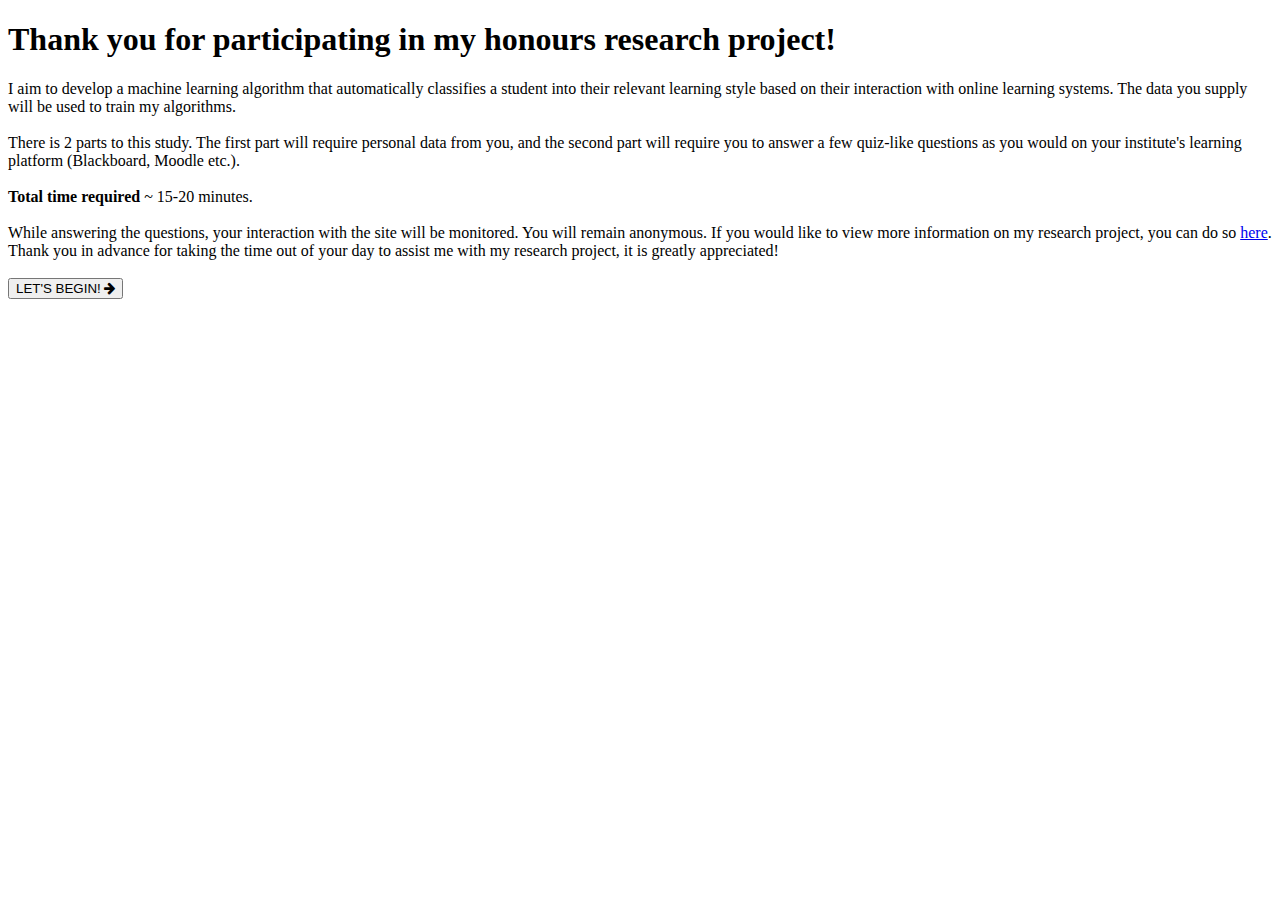
==== index.html @ 61374c44 "test" ====
<!doctype html>
<html lang="en">

<head>
    <meta charset="UTF-8">
    <meta name="description" content="">
    <meta http-equiv="X-UA-Compatible" content="IE=edge">
    <meta name="viewport" content="width=device-width, initial-scale=1, shrink-to-fit=no">

    <title>Simone Matsukis - Honours Research Project</title>

    <!-- Master Stylesheet CSS -->
    <link rel="stylesheet" href="style.css">

    <!-- Font -->
    <link rel="preconnect" href="https://fonts.gstatic.com">
<link href="https://fonts.googleapis.com/css2?family=Barlow:wght@300&display=swap" rel="stylesheet">

    <!--Icons-->
    <link rel="stylesheet" href="https://cdnjs.cloudflare.com/ajax/libs/font-awesome/4.7.0/css/font-awesome.min.css">



</head>

<body>
    <!-- Preloader -->
    <div id="preloader-area">
        <div class="lds-ripple">
            <div></div>
            <div></div>
        </div>
    </div>
    <!-- Preloader -->

    <!-- Main Page -->
    <div class="main-panel">
        <div class="container-fluid">
            <div class="row">
                <div class="col-12 col-sm-12 col-xl">
                    <!-- Card -->

                    <div class="card-body">
                        <div class="row align-items-center">
                            <div class="col">
                            <div class='text-center'>
                                <!-- Title -->
                                <h1 class="align-text-center"><strong>Thank you for participating in my honours research project!</strong> </h1>

                                <!-- Heading -->
                                <span class="font-18 text-white mb-0">
                                            I aim to develop a machine learning algorithm that automatically classifies a student into their relevant
                                            learning style based on their interaction with online learning systems. The data you supply will be used
                                            to train my algorithms.<br><br>
                                            There is 2 parts to this study. The first part will require personal data from you, and the second part
                                            will require you to answer a few quiz-like questions as you would on your institute's learning platform (Blackboard, Moodle etc.).
                                            <br><br>
                                            <strong>Total time required</strong>  ~ 15-20 minutes.
                                            <br><br>
                                            While answering the questions, your interaction with the site will be monitored. You will remain anonymous. If you would like
                                            to view more information on my research project, you can do so <a href='#'>here</a>. Thank you in advance for taking the time out of your
                                            day to assist me with my research project, it is greatly appreciated!
                                        </span>
                                <br><br>

                                <div>
                                <button type="button" class="btn btn-lg btn-rounded btn-yellow mb-2 mr-2" onclick="location.href = 'personal-details.php';">LET'S BEGIN! <i class="fa fa-arrow-right" aria-hidden="true"></i></button>
                                </div>
                            </div>
                            </div>


                        </div>
                    </div>
                </div>


            </div>
            <!-- / .row -->




        </div>

    </div>

    <!-- Plugins Js -->
    <script src="js/jquery.min.js"></script>
    <script src="js/popper.min.js"></script>
    <script src="js/bootstrap.min.js"></script>
    <script src="js/bundle.js"></script>

    <!-- Active JS -->
    <script src="js/settings.js"></script>
    <script src="js/default-assets/active.js"></script>

    <!-- Inject JS -->
    <script src="js/default-assets/mini-event-calendar.min.js"></script>
    <script src="js/default-assets/mini-calendar-active.js"></script>
    <script src="js/default-assets/apexchart.min.js"></script>
    <script src="js/default-assets/dashboard-active.js"></script>

</body>

</html>
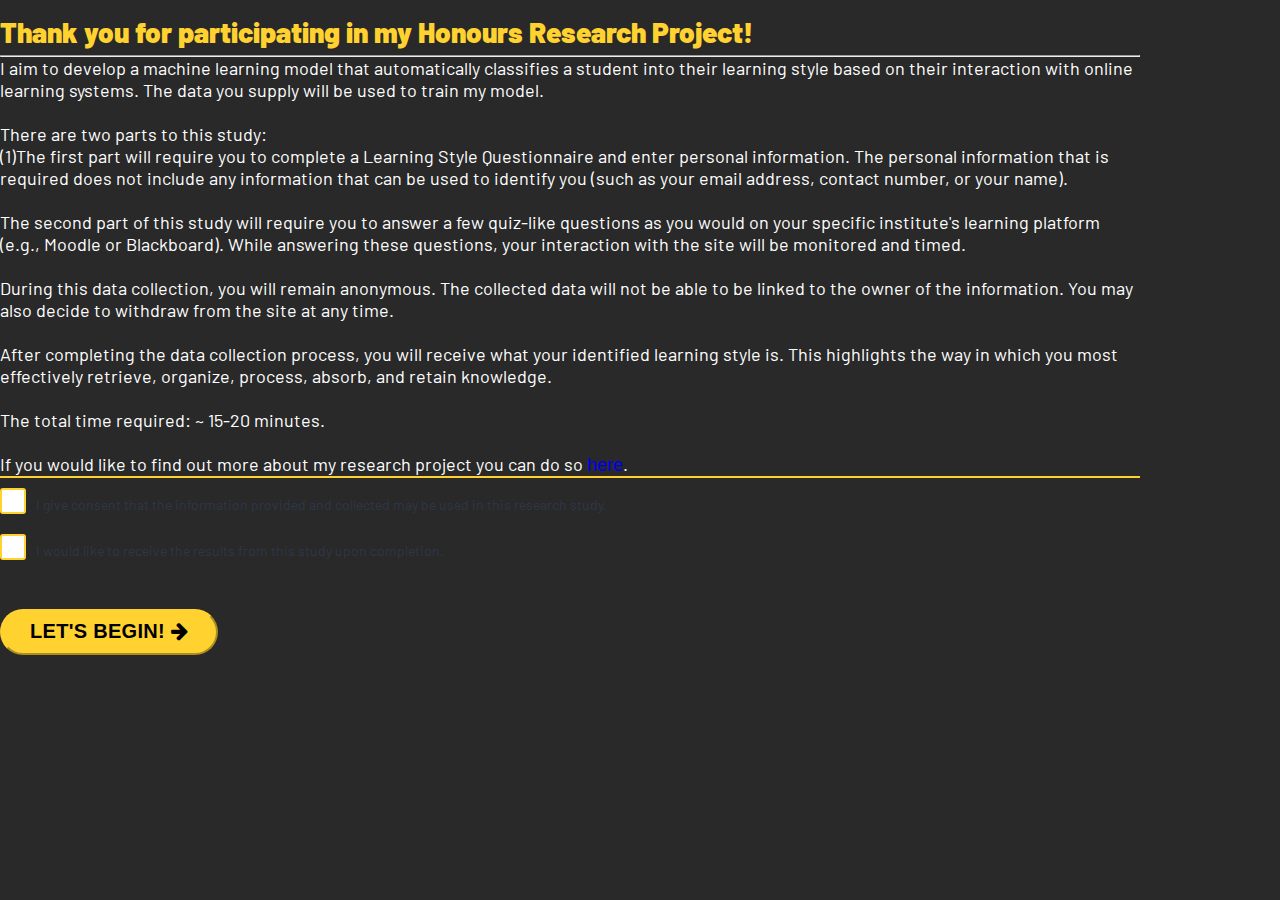
==== commit a28e38ea: "Addition for Proposal" ====
--- a/index.html
+++ b/index.html
@@ -14,7 +14,7 @@
 
     <!-- Font -->
     <link rel="preconnect" href="https://fonts.gstatic.com">
-<link href="https://fonts.googleapis.com/css2?family=Barlow:wght@300&display=swap" rel="stylesheet">
+    <link href="https://fonts.googleapis.com/css2?family=Barlow:wght@300&display=swap" rel="stylesheet">
 
     <!--Icons-->
     <link rel="stylesheet" href="https://cdnjs.cloudflare.com/ajax/libs/font-awesome/4.7.0/css/font-awesome.min.css">
@@ -24,14 +24,6 @@
 </head>
 
 <body>
-    <!-- Preloader -->
-    <div id="preloader-area">
-        <div class="lds-ripple">
-            <div></div>
-            <div></div>
-        </div>
-    </div>
-    <!-- Preloader -->
 
     <!-- Main Page -->
     <div class="main-panel">
@@ -41,65 +33,141 @@
                     <!-- Card -->
 
                     <div class="card-body">
-                        <div class="row align-items-center">
+                        <div class="row">
                             <div class="col">
-                            <div class='text-center'>
-                                <!-- Title -->
-                                <h1 class="align-text-center"><strong>Thank you for participating in my honours research project!</strong> </h1>
+                                <div class=''>
+                                    <!-- Title -->
+                                    <h1 class="align-text-center"><strong>Thank you for participating in my Honours Research Project!</strong> </h1>
+                                    <hr>
+                                    <!-- Heading -->
+                                    <span class="font-18 text-white mb-0">
+                                        I aim to develop a machine learning model that automatically classifies a student into their learning style based on their interaction with online learning systems. The data you supply will be used to train my model.<br><br>
+                                        There are two parts to this study: <br>
+                                        (1)The first part will require you to complete a Learning Style Questionnaire and enter personal information. The personal information that is required does not include any information that can be used to identify you (such as your email address, contact number, or your name).
+                                            <br><br>
+                                            The second part of this study will require you to answer a few quiz-like questions as you would on your specific institute's learning platform (e.g., Moodle or Blackboard). While answering these questions, your interaction with the site will be monitored and timed.
+                                            <br><br>
+                                            During this data collection, you will remain anonymous. The collected data will not be able to be linked to the owner of the information. You may also decide to withdraw from the site at any time.
+                                            <br><br>
+                                            After completing the data collection process, you will receive what your identified learning style is. This highlights the way in which you most effectively retrieve, organize, process, absorb, and retain knowledge.
+                                            <br><br>
+                                            The total time required: ~ 15-20 minutes.
+                                            <br><br>
+                                            If you would like to find out more about my research project you can do so <a href='https://www.canva.com/design/DAEgamgEGI8/m8K5URuo1ecxiGRQ3BQE8g/view?utm_content=DAEgamgEGI8&utm_campaign=designshare&utm_medium=link&utm_source=sharebutton' target="_blank">here</a>.
+                                            <br>
+                                            <hr style="height:2px;border-width:0;color:#ffd230;background-color:#ffd230">
 
-                                <!-- Heading -->
-                                <span class="font-18 text-white mb-0">
-                                            I aim to develop a machine learning algorithm that automatically classifies a student into their relevant
-                                            learning style based on their interaction with online learning systems. The data you supply will be used
-                                            to train my algorithms.<br><br>
-                                            There is 2 parts to this study. The first part will require personal data from you, and the second part
-                                            will require you to answer a few quiz-like questions as you would on your institute's learning platform (Blackboard, Moodle etc.).
-                                            <br><br>
-                                            <strong>Total time required</strong>  ~ 15-20 minutes.
-                                            <br><br>
-                                            While answering the questions, your interaction with the site will be monitored. You will remain anonymous. If you would like
-                                            to view more information on my research project, you can do so <a href='#'>here</a>. Thank you in advance for taking the time out of your
-                                            day to assist me with my research project, it is greatly appreciated!
-                                        </span>
-                                <br><br>
-
-                                <div>
-                                <button type="button" class="btn btn-lg btn-rounded btn-yellow mb-2 mr-2" onclick="location.href = 'personal-details.php';">LET'S BEGIN! <i class="fa fa-arrow-right" aria-hidden="true"></i></button>
+                                            <div class="form-group">
+                                                <div class="checkbox d-inline">
+                                                    <input type="checkbox" name="consent" id="consent" onclick="makeButtonAbled()">
+                                                    <label for="consent" class="cr"><span class="font-14 text-white mb-0">I give consent that the information provided and collected may be used in this research
+                                    study.</span>
+                                    </label>
                                 </div>
                             </div>
+                            <div class="form-group">
+                                <div class="checkbox d-inline">
+                                    <input type="checkbox" name="results" id="results" onclick="displayEmailField(this)">
+                                    <label for="results" class="cr"><span class="font-14 text-white mb-0">I would like to receive the results from this study upon completion.</span>
+                                    </label>
+                                </div>
+                                <div id="email" style="display: none">
+                                    <div class="form-group">
+                                        <br>
+
+                                        <label><span class="font-14 text-white mb-0">Please enter your email address**:</span></label>
+                                        <form class="needs-validation" id="" method="get" action="#" novalidate>
+                                            <div class="col-lg-6 col-lg-offset-6">
+                                                <div class="input-group">
+                                                    <input type="email" class="form-control" name="email" type="email" id="email" placeholder="simone@example.com" required>
+                                                </div>
+                                            </div>
+                                            <br>
+                                            <label><span class="font-14 text-white mb-0">**Please note that this email will not be used for any other purposes other than
+                                            disseminating the results of this study. <br>This email address will also not be connected to any information you provide in this study - it will
+                                            be added to a mailing list only.
+                                        </span></label>
+
+                                    </div>
+                                </div>
                             </div>
 
+                            </span>
+                            <br><br>
 
+                            <div>
+                                <button type="submit" class="btn btn-lg btn-rounded btn-yellow mb-2 mr-2" onclick="window.location='personal-details.html'" disabled="disable" id="begin">LET'S BEGIN! <i class="fa fa-arrow-right" aria-hidden="true"></i></button>
+                            </div>
+                            </form>
                         </div>
                     </div>
-                </div>
 
 
+                </div>
             </div>
-            <!-- / .row -->
+        </div>
+
+
+    </div>
+    <!-- / .row -->
 
 
 
 
-        </div>
+    </div>
 
     </div>
 
     <!-- Plugins Js -->
-    <script src="js/jquery.min.js"></script>
-    <script src="js/popper.min.js"></script>
-    <script src="js/bootstrap.min.js"></script>
-    <script src="js/bundle.js"></script>
+    <script src="../js/jquery.min.js"></script>
+    <script src="../js/popper.min.js"></script>
+    <script src="../js/bootstrap.min.js"></script>
+    <script src="../js/bundle.js"></script>
 
-    <!-- Active JS -->
-    <script src="js/settings.js"></script>
-    <script src="js/default-assets/active.js"></script>
 
-    <!-- Inject JS -->
-    <script src="js/default-assets/mini-event-calendar.min.js"></script>
-    <script src="js/default-assets/mini-calendar-active.js"></script>
-    <script src="js/default-assets/apexchart.min.js"></script>
-    <script src="js/default-assets/dashboard-active.js"></script>
+    <script>
+        function makeButtonAbled() {
+            // Get the checkbox
+            var checkBox = document.getElementById("consent");
+            // Get the output text
+            var button = document.getElementById("begin");
+
+            // If the checkbox is checked, make button enabled
+            if (checkBox.checked == true) {
+                button.disabled = false;
+            } else {
+                button.disabled = true;
+            }
+        }
+
+        function displayEmailField(results) {
+            var email = document.getElementById("email");
+            email.style.display = results.checked ? "block" : "none";
+        }
+
+        // Example starter JavaScript for disabling form submissions if there are invalid fields
+        (function() {
+            'use strict'
+
+            // Fetch all the forms we want to apply custom Bootstrap validation styles to
+            var forms = document.querySelectorAll('.needs-validation')
+
+            // Loop over them and prevent submission
+            Array.prototype.slice.call(forms)
+                .forEach(function(form) {
+                    form.addEventListener('submit', function(event) {
+                        if (!form.checkValidity()) {
+                            event.preventDefault()
+                            event.stopPropagation()
+                        }
+
+                        form.classList.add('was-validated')
+                    }, false)
+                })
+        })()
+    </script>
+
+
 
 </body>
 
--- a/style.css
+++ b/style.css
@@ -0,0 +1,16690 @@
+/* -------------------------------------
+[Master Stylesheet]
+
+Template Name: Xvito - Responsive Bootstrap Admin Template
+Version: v1.0.0
+Created: Nov 25, 2019
+Last Updated: Nov 25, 2019
+
+[Table of Contents]
+
+    * Google Fonts
+    * Include Third Party CSS Library
+        + Bootstrap CSS
+        + Classynav CSS
+        + Owl Carousel CSS
+        + Animate CSS
+        + Nice Select CSS
+        + jQuery UI CSS
+    * Include Web Icon Fonts
+        + Themify Icons
+        + Font Awesome
+        + Pe 7 Stroke
+        + Elegant Icons
+        + Material Design Iconic Font
+        + Etline
+    * Template Mixins
+        + Flex
+        + Miscellaneous
+    * Template Responsive
+    * Template Variables
+    * Template Colors
+    * Core Styles
+        + Reboot CSS
+            + Reset Styles
+            + Typography
+            + Utilities
+        + Bootstraping CSS
+            + Header CSS
+            + Sidebar CSS
+            + Footer CSS
+
+    * Components
+            + Button
+            + Fill-button
+            + Gradients-button
+            + Icon-button
+            + Dragula
+            + Google-chart
+            + Chart
+            + Timeline
+            + Invoice
+            + Calendar
+            + Slider
+            + Gallery
+            + Chat
+            + Form-wizard
+            + Form
+            + Login
+            + Loader
+            + Todo-list
+            + Widgets
+            + Typography
+            + Contact
+            + Pricing-table
+            + Data-table
+            + Web-icons
+            + Card
+            + Cart
+            + Product
+            + Lock
+            + Index
+            + Nested-list
+            + Table
+            + Password
+            + Timeout
+            + Paginator
+            + Avatar
+            + Tooltip
+            + Register
+            + Project
+            + Task
+            + Tab
+            + Dashboard
+            + Progressbbar
+            + Picker
+            + Preloader
+            + Profile
+            + Switchers
+            + Breadcrumb
+            + Scrool
+            + Editor
+            + Setting
+            + Alert
+            + Analytic
+            + CrypNews
+            + Crypto
+            + Crm
+            + Job
+            + Ecommerce
+
+    * Email
+        + Inbox
+    * General Pages
+        + Coming Soon
+        + 404
+    * Sidebar Light CSS
+    * Dark CSS
+    * Sidebar Background Image CSS
+    * Sidebar Gradient CSS
+------------------------------------- */
+
+
+/* -------------------------------------
+# [font-family]
+'Overpass', sans-serif;
+------------------------------------- */
+
+
+/* Import Fonts & CSS Files */
+
+@import url(css/bootstrap.min.css);
+@import url(css/owl.carousel.min.css);
+@import url(css/animate.css);
+@import url(css/nice-select.css);
+@import url(css/jquery-ui.min.css);
+@import url(css/default-assets/themify-icons.css);
+@import url(css/typicons.min.css);
+@import url(css/font-awesome.min.css);
+@import url(css/pe-icon-7-stroke.min.css);
+@import url(css/style.css);
+@import url(css/material-design-iconic-font.min.css);
+@import url(etline/style.css);
+
+/* :: Reboot CSS */
+
+* {
+    margin: 0;
+    padding: 0;
+}
+
+body {
+    background-color: #292929;
+    color: #fff;
+    font-weight: 400;
+    font-family: 'Barlow', sans-serif;
+    font-size: 14px;
+}
+
+h1,
+h2,
+h3 {
+    line-height: 1.6;
+    color: #ffd230;
+    font-weight: 600;
+    font-family: 'Barlow', sans-serif;
+}
+
+h4,
+h5,
+h6 {
+    line-height: 1.6;
+    color: #2d3748;
+    font-weight: 600;
+    font-family: 'Barlow', sans-serif;
+}
+
+p {
+    color: #fff;
+    line-height: 1.7;
+    font-size: 14px;
+    font-weight: 400;
+    font-family: 'Barlow', sans-serif;
+}
+
+a,
+a:hover,
+a:focus {
+    text-decoration: none;
+    outline: 0 solid transparent;
+    font-family: "Overpass", sans-serif;
+}
+
+ul,
+ol {
+    margin: 0;
+}
+
+ul li,
+ol li {
+    list-style: none;
+    text-decoration: none;
+}
+
+img {
+    max-width: 100%;
+    height: auto;
+}
+
+.bg-img {
+    background-size: cover;
+    background-position: center center;
+    background-repeat: no-repeat;
+}
+
+.popover,
+.tooltip {
+    z-index: 9999999;
+}
+
+.mt-15 {
+    margin-top: 15px !important;
+}
+
+.mt-30 {
+    margin-top: 30px !important;
+}
+
+.mt-20 {
+    margin-top: 20px !important;
+}
+
+.mt-50 {
+    margin-top: 50px !important;
+}
+
+.mt-70 {
+    margin-top: 70px !important;
+}
+
+.mt-100 {
+    margin-top: 100px !important;
+}
+
+.mt-150 {
+    margin-top: 150px !important;
+}
+
+.mt-200 {
+    margin-top: 200px !important;
+}
+
+.mt-250 {
+    margin-top: 250px !important;
+}
+
+.mt-300 {
+    margin-top: 300px !important;
+}
+
+.mb-10 {
+    margin-bottom: 10px !important;
+}
+
+.mb-15 {
+    margin-bottom: 15px !important;
+}
+
+.mb-20 {
+    margin-bottom: 20px !important;
+}
+
+.mb-25 {
+    margin-bottom: 25px !important;
+}
+
+.mb-30 {
+    margin-bottom: 30px !important;
+}
+
+.mb-50 {
+    margin-bottom: 50px !important;
+}
+
+.mb-70 {
+    margin-bottom: 70px !important;
+}
+
+.mb-100 {
+    margin-bottom: 100px !important;
+}
+
+.mb-130 {
+    margin-bottom: 130px !important;
+}
+
+.mb-150 {
+    margin-bottom: 150px !important;
+}
+
+.mb-200 {
+    margin-bottom: 200px !important;
+}
+
+.mb-250 {
+    margin-bottom: 250px !important;
+}
+
+.mb-300 {
+    margin-bottom: 300px !important;
+}
+
+.ml-15 {
+    margin-left: 15px !important;
+}
+
+.ml-30 {
+    margin-left: 30px !important;
+}
+
+.ml-50 {
+    margin-left: 50px !important;
+}
+
+.mr-10 {
+    margin-right: 10px !important;
+}
+
+.mr-15 {
+    margin-right: 15px !important;
+}
+
+.mr-30 {
+    margin-right: 30px !important;
+}
+
+.mr-50 {
+    margin-right: 50px !important;
+}
+
+.p-30 {
+    padding: 30px !important;
+}
+
+.p-20 {
+    padding: 20px;
+}
+
+.line-height-50-p-0 {
+    line-height: 50px;
+    padding: 0;
+}
+
+.height-50 {
+    height: 50px !important;
+}
+
+.height-200 {
+    height: 200px !important;
+}
+
+.height-300 {
+    height: 300px !important;
+}
+
+.height-400 {
+    height: 400px !important;
+}
+
+.height-450 {
+    height: 450px !important;
+}
+
+.height-500 {
+    height: 500px !important;
+}
+
+.height-600 {
+    height: 600px !important;
+}
+
+.height-700 {
+    height: 700px !important;
+}
+
+.height-800 {
+    height: 800px !important;
+}
+
+.height-900 {
+    height: 900px !important;
+}
+
+.height-40 {
+    height: 40px !important;
+}
+
+.w-15 {
+    width: 15% !important;
+}
+
+.w-40 {
+    width: 40% !important;
+}
+
+.w-70 {
+    width: 70% !important;
+}
+
+.w-50 {
+    width: 50% !important;
+}
+
+.section-padding-50 {
+    padding-top: 50px;
+    padding-bottom: 50px;
+}
+
+#preloader {
+    position: fixed;
+    width: 100%;
+    height: 100%;
+    top: 0;
+    left: 0;
+    background-color: #ffffff;
+    z-index: 999999;
+}
+
+.h-100vh {
+    height: 100vh !important;
+}
+
+.bg-default-opacity-8- {
+    background-color: rgba(113, 192, 22, 0.8) !important;
+}
+
+.bg-green {
+    background-color: #1dc9b7;
+}
+
+.bg-overlay-white {
+    position: relative;
+    z-index: 1;
+}
+
+.bg-overlay-white::after {
+    position: absolute;
+    content: "";
+    height: 100%;
+    width: 100%;
+    top: 0;
+    left: 0;
+    z-index: -1;
+    background-image: -webkit-gradient(linear, left top, right top, color-stop(0, white), to(rgba(255, 255, 255, 0.2)));
+    background-image: -webkit-linear-gradient(left, white 0, rgba(255, 255, 255, 0.2) 100%);
+    background-image: -o-linear-gradient(left, white 0, rgba(255, 255, 255, 0.2) 100%);
+    background-image: linear-gradient(to right, white 0, rgba(255, 255, 255, 0.2) 100%);
+}
+
+.green-color-overlay {
+    position: relative;
+    z-index: 1;
+}
+
+.green-color-overlay::after {
+    background-color: rgba(113, 192, 22, 0.75);
+    position: absolute;
+    content: "";
+    height: 100%;
+    width: 100%;
+    top: 0;
+    left: 0;
+    z-index: -1;
+}
+
+.green-color-overlay-2 {
+    position: relative;
+    z-index: 1;
+}
+
+.green-color-overlay-2::after {
+    background-color: rgba(113, 192, 22, 0.3);
+    position: absolute;
+    content: "";
+    height: 100%;
+    width: 100%;
+    top: 0;
+    left: 0;
+    z-index: -1;
+}
+
+.pink-color-overlay {
+    position: relative;
+    z-index: 1;
+}
+
+.pink-color-overlay::after {
+    background-color: rgba(136, 14, 79, 0.75);
+    position: absolute;
+    content: "";
+    height: 100%;
+    width: 100%;
+    top: 0;
+    left: 0;
+    z-index: -1;
+}
+
+.danger-color-overlay {
+    position: relative;
+    z-index: 1;
+}
+
+.danger-color-overlay::after {
+    background-color: rgba(241, 83, 110, 0.3);
+    position: absolute;
+    content: "";
+    height: 100%;
+    width: 100%;
+    top: 0;
+    left: 0;
+    z-index: -1;
+}
+
+.bg-overlay {
+    position: relative;
+    z-index: 1;
+}
+
+.bg-overlay::after {
+    background-color: rgba(62, 74, 89, 0.9);
+    position: absolute;
+    content: "";
+    height: 100%;
+    width: 100%;
+    top: 0;
+    left: 0;
+    z-index: -1;
+}
+
+.dark-color-overlay-2 {
+    position: relative;
+    z-index: 1;
+}
+
+.dark-color-overlay-2::after {
+    background-color: rgba(0, 0, 0, 0.9);
+    position: absolute;
+    content: "";
+    height: 100%;
+    width: 100%;
+    top: 0;
+    left: 0;
+    z-index: -1;
+}
+
+.primary-color-overlay {
+    position: relative;
+    z-index: 1;
+}
+
+.primary-color-overlay::after {
+    background-color: rgba(88, 103, 221, 0.8);
+    position: absolute;
+    content: "";
+    height: 100%;
+    width: 100%;
+    top: 0;
+    left: 0;
+    z-index: -1;
+}
+
+.btn-default {
+    background-color: #ffffff;
+    color: #222222;
+    border-color: transparent;
+    font-weight: 600;
+}
+
+.bg-primary {
+    background-color: #5867dd !important;
+}
+
+.primary-color {
+    background-color: #5867dd;
+}
+
+.bg-danger {
+    background-color: #fa5c7c !important;
+}
+
+.primary-color-text {
+    color: #5867dd;
+}
+
+.bg-info {
+    background-color: #39afd1 !important;
+}
+
+.bg-success {
+    background-color: #00d97e !important;
+}
+
+.info-color {
+    background-color: #fd397a;
+}
+
+.danger-color {
+    background-color: #fd397a;
+}
+
+.success-color {
+    background-color: #1dc9b7;
+}
+
+.bg-success {
+    background-color: #1dc9b7 !important;
+}
+
+.success-text {
+    color: #1dc9b7 !important;
+}
+
+.uppercase-text {
+    text-transform: uppercase !important;
+}
+
+.warning-color {
+    background-color: #ffb822;
+}
+
+.bg-purple {
+    background-color: #5867dd;
+}
+
+.bg-blue {
+    background-color: #0168fa;
+}
+
+.bg-teal {
+    background-color: #1dc9b7;
+}
+
+.bg-chok {
+    background-color: #462f3f;
+}
+
+.pink-darken-4 {
+    background-color: #880e4f;
+}
+
+.g-transition-0_8 {
+    -webkit-transition-duration: 0.8s;
+    -o-transition-duration: 0.8s;
+    transition-duration: 0.8s;
+}
+
+.text-color-gray {
+    color: #718096;
+}
+
+.g-bg-black {
+    background-color: #222222;
+}
+
+.white-opacity-0_2 {
+    border: 1px solid rgba(255, 255, 255, 0.2);
+}
+
+.border {
+    border: 1px solid #e1eaea;
+}
+
+.border-2 {
+    border: 5px solid #e1eaea;
+}
+
+.border-primary {
+    border: 8px solid #5867dd !important;
+}
+
+.border-chok {
+    border: 8px solid #462f3f;
+}
+
+.border-danger {
+    border: 8px solid #fd397a !important;
+}
+
+.alert-outline-primary {
+    border-color: #5867dd;
+    border-radius: 5px;
+}
+
+.alert-outline-warning {
+    border-color: #ffb822;
+    border-radius: 5px;
+}
+
+.alert-outline-success {
+    border-color: #1dc9b7;
+    border-radius: 5px;
+}
+
+.alert-outline-info {
+    border-color: #5578eb;
+    border-radius: 5px;
+}
+
+.alert-outline-danger {
+    border-color: #fd397a;
+    border-radius: 5px;
+}
+
+.alert-outline-default {
+    border-color: #e1eaea;
+    border-radius: 5px;
+    background: transparent;
+}
+
+.alert-outline-dark {
+    border-color: #282f3a;
+    border-radius: 5px;
+}
+
+.bg-gray {
+    background-color: #f2f4f8;
+}
+
+.text-black {
+    color: #273444 !important;
+}
+
+.border-radius-50 {
+    border-radius: 50px !important;
+}
+
+.text-muted {
+    color: #98a6ad !important;
+}
+
+.text-primary {
+    color: #5034c4 !important;
+}
+
+.card .header-title {
+    margin-bottom: .5rem;
+    text-transform: uppercase;
+    letter-spacing: .02em;
+    font-size: 18px;
+    margin-top: 0;
+}
+
+.btn:focus {
+    -webkit-box-shadow: none !important;
+    box-shadow: none !important;
+}
+
+.g-transition-0_3 {
+    -webkit-transition-duration: 0.3s;
+    -o-transition-duration: 0.3s;
+    transition-duration: 0.3s;
+}
+
+button:focus {
+    outline: none;
+    box-shadow: none;
+}
+
+.btn-primary:not(:disabled):not(.disabled).active:focus,
+.btn-primary:not(:disabled):not(.disabled):active:focus,
+.show>.btn-primary.dropdown-toggle:focus {
+    box-shadow: none;
+}
+
+.theme-bg-gra {
+    background: -webkit-linear-gradient(225deg, #1de9b6 0, #1dc4e9 100%);
+    background: -o-linear-gradient(225deg, #1de9b6 0, #1dc4e9 100%);
+    background: linear-gradient(-135deg, #1de9b6 0, #1dc4e9 100%);
+}
+
+.full-height {
+    clear: both;
+    min-height: 100%;
+}
+
+.jarallax {
+    position: relative;
+    z-index: 0;
+}
+
+.jarallax>.jarallax-img {
+    position: absolute;
+    object-fit: cover;
+    font-family: 'object-fit: cover;';
+    top: 0;
+    left: 0;
+    width: 100%;
+    height: 100%;
+    z-index: -1;
+}
+
+.jvectormap-zoomin,
+.jvectormap-zoomout,
+.jvectormap-goback {
+    background: #ebebeb;
+    color: #323232;
+    -webkit-transition-duration: 500ms;
+    -o-transition-duration: 500ms;
+    transition-duration: 500ms;
+}
+
+.jvectormap-zoomin:hover,
+.jvectormap-zoomin:focus,
+.jvectormap-zoomout:hover,
+.jvectormap-zoomout:focus,
+.jvectormap-goback:hover,
+.jvectormap-goback:focus {
+    background: #5867dd;
+    color: #ffffff;
+}
+
+.order-listing,
+.unorder-listing {
+    padding-left: 20px;
+}
+
+.order-listing li,
+.unorder-listing li {
+    list-style: inherit;
+}
+
+.styling-listing li i {
+    color: #5867dd;
+    padding-right: 5px;
+}
+
+.visibility-hidden {
+    visibility: hidden;
+}
+
+.h-5 {
+    height: 5px;
+}
+
+.custom--checkbox {
+    position: relative;
+    display: inline-block;
+    margin-bottom: 0;
+    width: 15px;
+    height: 15px;
+    cursor: pointer;
+}
+
+.custom--checkbox input {
+    top: 0;
+    left: 0;
+    z-index: 1;
+    cursor: pointer;
+    opacity: 0;
+    position: absolute;
+    display: none;
+    width: 15px;
+    height: 15px;
+}
+
+.custom--checkbox input:checked+.input-helper:before {
+    border-color: #5034c4;
+}
+
+.custom--checkbox .input-helper:before,
+.custom--checkbox .input-helper:after {
+    position: absolute;
+    content: "";
+    transition: all 200ms;
+}
+
+.custom--checkbox .input-helper:before {
+    left: 0;
+    border: 2px solid #7a7a7a;
+    top: 0;
+    width: 15px;
+    height: 15px;
+    border-radius: 2px;
+    color: #fff;
+}
+
+.custom--checkbox input:checked+.input-helper:before {
+    background-color: #5034c4;
+}
+
+.custom--checkbox input:checked+.input-helper:after {
+    opacity: 1;
+}
+
+.custom--checkbox .input-helper:after {
+    content: '\f00c';
+    font-size: 12px;
+    left: 1px;
+    top: 0px;
+    color: #fff;
+    transform: rotate(-10deg);
+    font-family: "FontAwesome";
+    opacity: 0;
+}
+
+.card {
+    display: -webkit-box;
+    display: -ms-flexbox;
+    display: flex;
+    -webkit-box-orient: vertical;
+    -webkit-box-direction: normal;
+    -ms-flex-direction: column;
+    flex-direction: column;
+    min-width: 0;
+    word-wrap: break-word;
+    background-color: #fff;
+    background-clip: border-box;
+    border: none;
+    border-radius: 20px;
+}
+
+.box-shadow {
+    -webkit-box-shadow: 0 0 13px 0 rgba(82, 63, 105, 0.1);
+    box-shadow: 0 0 13px 0 rgba(82, 63, 105, 0.1);
+}
+
+.height-card {
+    display: -webkit-flex;
+    display: flex;
+    -webkit-align-items: stretch;
+    align-items: stretch;
+    -webkit-justify-content: stretch;
+    justify-content: stretch;
+}
+
+.height-card>.card {
+    width: 100%;
+    min-width: 100%;
+}
+
+.box-margin {
+    margin-bottom: 30px;
+}
+
+.font-11 {
+    font-size: 11px !important;
+}
+
+.font-12 {
+    font-size: 12px !important;
+}
+
+.font-13 {
+    font-size: 13px !important;
+}
+
+.font-14 {
+    font-size: 14px !important;
+}
+
+.font-15 {
+    font-size: 15px !important;
+}
+
+.font-16 {
+    font-size: 16px !important;
+}
+
+.font-17 {
+    font-size: 17px !important;
+}
+
+.font-18 {
+    font-size: 18px !important;
+}
+
+.font-20 {
+    font-size: 20px !important;
+}
+
+.font-22 {
+    font-size: 22px !important;
+}
+
+.font-24 {
+    font-size: 24px !important;
+}
+
+.font-26 {
+    font-size: 24px !important;
+}
+
+.font-28 {
+    font-size: 24px !important;
+}
+
+.font-30 {
+    font-size: 30px !important;
+}
+
+.font-36 {
+    font-size: 36px !important;
+}
+
+.font-40 {
+    font-size: 40px !important;
+}
+
+.font-46 {
+    font-size: 46px !important;
+}
+
+.apex-charts text {
+    fill: #adb6bd;
+}
+
+.text-info {
+    color: #39afd1 !important;
+}
+
+.text-body {
+    color: #6c757d !important;
+}
+
+.text-title {
+    color: #6c757d;
+}
+
+.text-white-50 {
+    color: rgba(255, 255, 255, 0.5) !important;
+}
+
+.btn-link:hover {
+    text-decoration: none;
+}
+
+.custom-control-input:checked~.custom-control-label::before {
+    color: #4d5cf2 !important;
+    border-color: #4d5cf2 !important;
+    background-color: #4d5cf2 !important;
+}
+
+.float-right {
+    float: right !important;
+}
+
+.swal2-popup .swal2-styled.swal2-confirm {
+    background-color: #4d5cf2 !important;
+    font-size: 18px;
+}
+
+@media only screen and (max-width: 767px) {
+    .page-title {
+        font-size: 14px;
+    }
+}
+
+.page-title-box .page-title-right .breadcrumb {
+    background-color: transparent;
+    padding: 0;
+}
+
+.breadcrumb-item+.breadcrumb-item::before {
+    display: inline-block;
+    padding-right: .5rem;
+    color: inherit;
+}
+
+.breadcrumb-item a {
+    color: #5034c4;
+}
+
+.breadcrumb-item.active {
+    color: #777;
+}
+
+@media only screen and (max-width: 767px) {
+    .breadcrumb-item {
+        font-size: 14px;
+    }
+}
+
+.card-title {
+    font-size: 16px;
+    font-weight: 600;
+    margin-bottom: 25px;
+    text-transform: capitalize;
+    color: #2d3748;
+    line-height: 1.4;
+}
+
+.map-container {
+    position: relative;
+    min-width: 100%;
+    max-width: 100%;
+    display: block;
+    padding: 35% 0;
+    overflow: hidden;
+    border-radius: 5px;
+}
+
+.map-container .google-map {
+    display: block;
+    position: absolute;
+    top: 0;
+    right: 0;
+    left: 0;
+    bottom: 0;
+    width: 100%;
+    height: 100%;
+}
+
+.badge-warning-lighten {
+    color: #fff !important;
+    background-color: #ffb822;
+}
+
+.badge-danger-lighten {
+    color: #fff !important;
+    background-color: #fd397a;
+}
+
+.badge-success-lighten {
+    color: #fff !important;
+    background-color: #1dc9b7;
+}
+
+.overflow--hidden {
+    overflow: hidden !important;
+}
+
+.h-5 {
+    height: 5px !important;
+}
+
+.h-6 {
+    height: 6px !important;
+}
+
+.h-8 {
+    height: 8px !important;
+}
+
+.h-10 {
+    height: 10px !important;
+}
+
+.user-thumb {
+    width: 80px;
+    height: 80px;
+}
+
+.border-radius-50 {
+    border-radius: 50% !important;
+}
+
+.text-color {
+    color: #718096;
+}
+
+.sr-only {
+    position: absolute;
+    width: 1px;
+    height: 1px;
+    padding: 0;
+    margin: -1px;
+    overflow: hidden;
+    clip: rect(0, 0, 0, 0);
+    border: 0;
+}
+
+.user-img {
+    width: 50px;
+    height: 50px;
+}
+
+.custom-select {
+    font-size: 14px;
+}
+
+.dropdown-item {
+    font-size: 13px;
+}
+
+.align-middle {
+    vertical-align: middle !important;
+}
+
+.custom-control-label::before {
+    width: 18px;
+    height: 18px;
+    border: 2px solid #adb5bd;
+    border-radius: 2px;
+}
+
+.custom-control-label {
+    vertical-align: middle !important;
+}
+
+.custom-control-label::after {
+    width: 18px;
+    height: 18px;
+}
+
+.flex-50-thubm {
+    -webkit-box-flex: 0;
+    -ms-flex: 0 0 50px;
+    flex: 0 0 50px;
+    width: 50px;
+    max-width: 50px;
+}
+
+.flex-30-img {
+    -webkit-box-flex: 0;
+    -ms-flex: 0 0 30px;
+    flex: 0 0 30px;
+    width: 30px;
+    max-width: 30px;
+}
+
+.flex-40-thubm {
+    -webkit-box-flex: 0;
+    -ms-flex: 0 0 40px;
+    flex: 0 0 40px;
+    width: 40px;
+    max-width: 40px;
+}
+
+.custom-control-input:focus:not(:checked)~.custom-control-label::before {
+    border-color: transparent;
+}
+
+.embed-responsive .embed-responsive-item,
+.embed-responsive embed,
+.embed-responsive iframe,
+.embed-responsive object,
+.embed-responsive video {
+    height: 500px;
+}
+
+.chat-img {
+    width: 40px;
+    height: 40px;
+    border-radius: 50%;
+    display: inline-block;
+}
+
+@media only screen and (max-width: 767px) {
+    .chat-img {
+        width: 30px;
+        height: 30px;
+    }
+}
+
+.chat-img-2 {
+    -webkit-box-flex: 0;
+    -ms-flex: 0 0 40px;
+    flex: 0 0 40px;
+    max-width: 40px;
+    width: 40px;
+    border-radius: 50%;
+    display: inline-block;
+}
+
+.media-thumb {
+    width: 64px;
+    height: 64px;
+}
+
+.flag-thumb {
+    width: 35px;
+}
+
+.card-visa-thumb {
+    width: 50px;
+}
+
+.dropdown-item.active,
+.dropdown-item:active {
+    background-color: transparent;
+}
+
+.page-title-box {
+    padding-bottom: 30px;
+}
+
+.page-title-box .breadcrumb {
+    font-size: 18px;
+    margin-bottom: 0;
+    padding: 2px 0;
+    font-weight: 700;
+    background-color: transparent;
+}
+
+.breadcrumb a {
+    color: #8997bd;
+}
+
+.border-pre {
+    background-color: #f8f9fa;
+    padding: 15px;
+}
+
+.border-pre pre {
+    font-size: 14px;
+}
+
+@media only screen and (max-width: 767px) {
+    .mb-sm-30 {
+        margin-bottom: 30px;
+    }
+}
+
+@media only screen and (min-width: 576px) and (max-width: 767px) {
+    .mb-sm-30 {
+        margin-bottom: 30px;
+    }
+}
+
+.custom-control-label::before {
+    top: .15rem;
+}
+
+.custom-control-label::after {
+    top: .15rem;
+}
+
+.close:not(:disabled):not(.disabled):focus,
+.close:not(:disabled):not(.disabled):hover {
+    opacity: 1;
+}
+
+.tox .tox-notification--in {
+    opacity: 0 !important;
+}
+
+.uppercase-text {
+    text-transform: uppercase;
+}
+
+.text-dark {
+    color: #2d3748 !important;
+}
+
+@media only screen and (min-width: 1200px) and (max-width: 1365px) {
+    .break-1365-none {
+        display: none;
+    }
+}
+
+@media only screen and (min-width: 1366px) {
+    .break-1200-none {
+        display: none;
+    }
+}
+
+@media only screen and (min-width: 992px) and (max-width: 1199px) {
+    .break-992-none {
+        display: none;
+    }
+}
+
+@media only screen and (min-width: 768px) and (max-width: 991px) {
+    .break-768-none {
+        display: none !important;
+    }
+}
+
+@media only screen and (min-width: 576px) and (max-width: 767px) {
+    .break-576-none {
+        display: none !important;
+    }
+}
+
+@media only screen and (max-width: 767px) {
+    .break-320-480-none {
+        display: none !important;
+    }
+}
+
+@media only screen and (min-width: 576px) and (max-width: 767px) {
+    .break-320-480-none {
+        display: inline-block !important;
+    }
+}
+
+@media only screen and (max-width: 767px) {
+    .break-320-576-none {
+        display: none !important;
+    }
+}
+
+@media only screen and (min-width: 576px) and (max-width: 767px) {
+    .break-320-576-none {
+        display: none !important;
+    }
+}
+
+@media only screen and (max-width: 767px) {
+    .mb-30-xs {
+        margin-bottom: 30px;
+    }
+}
+
+@media only screen and (min-width: 992px) and (max-width: 1199px) {
+    .mb-30-lg {
+        margin-bottom: 30px;
+    }
+}
+
+@media only screen and (min-width: 768px) and (max-width: 991px) {
+    .mb-30-md {
+        margin-bottom: 30px;
+    }
+}
+
+@media only screen and (max-width: 767px) {
+    .mb-30-xs {
+        margin-bottom: 30px;
+    }
+}
+
+@media only screen and (min-width: 992px) and (max-width: 1199px) {
+    .mb-20-lg {
+        margin-bottom: 20px;
+    }
+}
+
+@media only screen and (min-width: 768px) and (max-width: 991px) {
+    .mb-20-md {
+        margin-bottom: 20px;
+    }
+}
+
+@media only screen and (max-width: 767px) {
+    .mb-20-xs {
+        margin-bottom: 20px;
+    }
+}
+
+@media only screen and (min-width: 992px) and (max-width: 1199px) {
+    .mb-15-lg {
+        margin-bottom: 15px;
+    }
+}
+
+@media only screen and (max-width: 767px) {
+    .mb-15-xs {
+        margin-bottom: 15px;
+    }
+}
+
+@media only screen and (max-width: 767px) {
+    .mb-50-xs {
+        margin-bottom: 50px;
+    }
+}
+
+.note-toolbar {
+    position: relative;
+    z-index: 2 !important;
+}
+
+.dropdown-menu {
+    z-index: 55;
+}
+
+.pd-x-0 {
+    padding-left: 0px;
+    padding-right: 0px;
+}
+
+.custom-select {
+    height: auto;
+}
+
+.form-control {
+    font-size: 13px;
+    height: 40px;
+}
+
+div.tagsinput span.tag a {
+    font-weight: 600;
+    color: #fff;
+    text-decoration: none;
+    font-size: 14px;
+}
+
+.custom-file-label {
+    position: absolute;
+    top: 0;
+    right: 0;
+    left: 0;
+    z-index: 1;
+    height: auto;
+    font-weight: 400;
+    color: #495057;
+    background-color: #fff;
+    border-radius: .25rem;
+}
+
+.border-none {
+    border: none !important;
+}
+
+.md-content button {
+    display: block;
+    margin: 0 auto;
+    font-size: 12px;
+}
+
+.md-content h3 {
+    font-size: 24px;
+    padding: 15px;
+}
+
+.modal-content .close:hover {
+    color: #fd397a;
+    text-decoration: none;
+}
+
+.close {
+    font-weight: 400;
+    opacity: 6;
+    line-height: 0.7;
+}
+
+.dropdown,
+.dropleft,
+.dropright,
+.dropup {
+    position: relative;
+}
+
+@media only screen and (max-width: 767px) {
+    .md-modal {
+        width: 300px;
+        padding: 15px;
+        height: 100%;
+    }
+}
+
+@media only screen and (max-width: 767px) {
+    .md-content button {
+        font-size: 12px;
+    }
+}
+
+@media only screen and (min-width: 576px) and (max-width: 767px) {
+    .md-content button {
+        font-size: 12px;
+    }
+}
+
+.slimScrollDiv {
+    position: relative;
+    z-index: 22;
+}
+
+.bg-gradient-dark {
+    background: -o-linear-gradient(40deg, #273444, #272b44) !important;
+    background: linear-gradient(50deg, #273444, #272b44) !important;
+}
+
+.gmaps {
+    height: 450px;
+    width: 100%;
+    border: 0;
+}
+
+.md-effect-12 .md-content {
+    color: inherit;
+}
+
+.md-effect-12 .md-content h3,
+.md-effect-12 .md-content {
+    background: #fff;
+}
+
+.swal2-popup .swal2-title {
+    font-size: 18px;
+    color: #2d3748;
+}
+
+.swal2-popup .swal2-styled {
+    padding: 6px 30px;
+}
+
+.swal2-popup .swal2-styled.swal2-confirm {
+    background-color: #5867dd !important;
+    font-size: 15px;
+}
+
+
+/* Prevent scrollbars to appear when waves go out of bound */
+
+.sonar-wrapper {
+    position: relative;
+    z-index: 0;
+    overflow: hidden;
+}
+
+
+/* The circle */
+
+.sonar-emitter {
+    position: relative;
+    margin: 0 auto;
+    width: 40px;
+    height: 40px;
+    border-radius: 9999px;
+}
+
+
+/* the 'wave', same shape and size as its parent */
+
+.sonar-wave {
+    position: absolute;
+    top: 0;
+    left: 0;
+    width: 100%;
+    height: 100%;
+    border-radius: 9999px;
+    opacity: 0;
+    z-index: -1;
+    pointer-events: none;
+    border-radius: 50%;
+}
+
+
+/*
+  Animate!
+  NOTE: add browser prefixes where needed.
+*/
+
+.sonar-wave {
+    animation: sonarWave 5s linear infinite;
+}
+
+@keyframes sonarWave {
+    from {
+        opacity: 1;
+    }
+    to {
+        transform: scale(2);
+        opacity: 0;
+    }
+}
+
+@media only screen and (max-width: 767px) {
+    .font-13-xs {
+        font-size: 13px !important;
+    }
+}
+
+@media only screen and (max-width: 767px) {
+    .font-14-xs {
+        font-size: 14px !important;
+    }
+}
+
+@media only screen and (max-width: 767px) {
+    .font-15-xs {
+        font-size: 15px !important;
+    }
+}
+
+@media only screen and (max-width: 767px) {
+    .font-16-xs {
+        font-size: 16px !important;
+    }
+}
+
+@media only screen and (max-width: 767px) {
+    .font-20-xs {
+        font-size: 20px !important;
+    }
+}
+
+.border-botom {
+    border-bottom: 1px solid #e1eaea;
+}
+
+
+/* :: Bootstraping CSS */
+
+.sidemenu-user-profile {
+    margin-bottom: 20px;
+    padding: 0 1rem;
+    -webkit-transition-duration: 500ms;
+    -o-transition-duration: 500ms;
+    transition-duration: 500ms;
+}
+
+.sidemenu-user-profile .user-thumbnail {
+    -webkit-box-flex: 0;
+    -ms-flex: 0 0 50px;
+    flex: 0 0 50px;
+    max-width: 50px;
+    width: 50px;
+    margin-right: 15px;
+}
+
+.sidemenu-user-profile .user-thumbnail img {
+    border-radius: 10px;
+}
+
+.sidemenu-user-profile .user-content h6 {
+    font-size: 14px;
+    margin-bottom: 0;
+    text-transform: uppercase;
+}
+
+.sidemenu-user-profile .user-content span {
+    font-size: 12px;
+}
+
+.sidebar-menu li a {
+    position: relative;
+    z-index: 1;
+    display: -webkit-box;
+    display: -ms-flexbox;
+    display: flex;
+    -webkit-box-align: center;
+    -ms-flex-align: center;
+    align-items: center;
+    width: 100%;
+    padding: 0rem 1.25rem;
+    color: #cfd9e3;
+    font-size: 14px;
+    font-weight: 400;
+    text-transform: capitalize;
+    height: 50px;
+}
+
+.ecaps-page-wrapper.menu-collasped-active.sidemenu-hover-deactive .sidebar-menu li a {
+    text-align: center;
+}
+
+.sidebar-menu li a i {
+    -webkit-box-flex: 0;
+    -ms-flex: 0 0 30px;
+    flex: 0 0 30px;
+    max-width: 30px;
+    width: 30px;
+    font-size: 1.25rem;
+    color: #cfd9e3;
+    font-weight: 400;
+}
+
+.sidebar-menu li a span {
+    -webkit-transition-duration: 500ms;
+    -o-transition-duration: 500ms;
+    transition-duration: 500ms;
+    -webkit-box-flex: 0;
+    -ms-flex: 0 0 calc(100% - 30px);
+    flex: 0 0 calc(100% - 30px);
+    max-width: calc(100% - 30px);
+    width: calc(100% - 30px);
+}
+
+.sidebar-menu li a:hover {
+    color: #ffffff;
+}
+
+.sidebar-menu li .treeview-menu {
+    display: none;
+    margin-left: 30px;
+    margin-top: 10px;
+    margin-bottom: 10px;
+}
+
+.sidebar-menu li .treeview-menu .treeview-menu {
+    margin-left: 15px;
+}
+
+.sidebar-menu li .treeview-menu li a {
+    font-size: 13px;
+    color: #cfd9e3;
+    margin-left: 0;
+    margin-right: 0;
+    position: relative;
+    z-index: 1;
+    height: 36px;
+    padding-left: 1rem;
+}
+
+.sidebar-menu li.menu-title {
+    color: #e8edf7;
+    padding: 20px;
+    text-transform: uppercase;
+    font-size: 13px;
+    font-weight: 800;
+}
+
+.sidebar-menu li.menu-title i {
+    -webkit-box-flex: 0;
+    -ms-flex: 0 0 20px;
+    flex: 0 0 20px;
+    max-width: 20px;
+    width: 20px;
+    font-size: 18px;
+    color: #9799ac;
+    font-weight: 700;
+}
+
+.flag-thumb-cu img {
+    width: 30px;
+}
+
+.app-search {
+    position: relative;
+    margin-left: 20px;
+}
+
+.country-search {
+    position: relative;
+    z-index: 1;
+    margin-bottom: 15px;
+}
+
+.country-search .form-control {
+    border: none;
+    height: 38px;
+    padding-left: 15px;
+    -webkit-box-shadow: none;
+    box-shadow: none;
+    border-radius: 3px;
+    border: 1px solid #e1eaea;
+}
+
+.country-search span {
+    position: absolute;
+    right: 15px;
+    z-index: 10;
+    font-size: 16px;
+    line-height: 38px;
+    top: 0;
+    color: #74788d;
+    cursor: pointer;
+}
+
+.app-search .form-control {
+    border: none;
+    height: 38px;
+    padding-left: 15px;
+    background-color: #fff;
+    -webkit-box-shadow: none;
+    box-shadow: none;
+    border-radius: 30px;
+    width: 250px;
+    border: 1px solid #e1eaea;
+}
+
+@media only screen and (max-width: 767px) {
+    .app-search .form-control {
+        width: 135px;
+    }
+}
+
+@media only screen and (min-width: 480px) and (max-width: 767px) {
+    .app-search .form-control {
+        width: 220px;
+    }
+}
+
+.app-search span {
+    position: absolute;
+    right: 15px;
+    z-index: 10;
+    font-size: 16px;
+    line-height: 38px;
+    top: 0;
+    color: #74788d;
+    cursor: pointer;
+}
+
+.top-header-area .nav-item.dropdown .dropdown-menu {
+    -webkit-animation-name: dropdownAnimation;
+    animation-name: dropdownAnimation;
+    -webkit-animation-duration: 350ms;
+    animation-duration: 350ms;
+    -webkit-animation-fill-mode: both;
+    animation-fill-mode: both;
+    border: none;
+    border-radius: 0;
+    -webkit-box-shadow: 0px 4px 22px 0px #cdcfe1;
+    box-shadow: 0px 4px 22px 0px #cdcfe1;
+    width: 240px;
+    padding: 0;
+    margin: 0;
+}
+
+.top-header-area .nav-item.dropdown .dropdown-menu.language-dropdown {
+    width: 150px;
+    min-width: 150px;
+    padding: 1rem 0;
+}
+
+.top-header-area .nav-item.dropdown .dropdown-menu.language-dropdown .dropdown-item img {
+    max-width: 25px;
+    margin-right: 10px;
+}
+
+.top-header-area .left-side-navbar .nav-item.dropdown .dropdown-menu {
+    width: 220px;
+    padding: 1rem 0;
+}
+
+@media only screen and (max-width: 767px) {
+    .top-header-area .left-side-navbar .nav-item.dropdown .dropdown-menu {
+        width: 135px;
+        min-width: 135px;
+    }
+}
+
+.top-header-area .left-side-navbar .nav-item.dropdown .dropdown-menu.megamenu-item {
+    width: 800px;
+}
+
+@media only screen and (min-width: 992px) and (max-width: 1199px) {
+    .top-header-area .left-side-navbar .nav-item.dropdown .dropdown-menu.megamenu-item {
+        width: 660px;
+    }
+}
+
+@media only screen and (min-width: 768px) and (max-width: 991px) {
+    .top-header-area .left-side-navbar .nav-item.dropdown .dropdown-menu.megamenu-item {
+        width: 600px;
+    }
+}
+
+@media only screen and (max-width: 767px) {
+    .top-header-area .left-side-navbar .nav-item.dropdown .dropdown-menu.megamenu-item {
+        width: 210px;
+    }
+}
+
+@media only screen and (min-width: 576px) and (max-width: 767px) {
+    .top-header-area .left-side-navbar .nav-item.dropdown .dropdown-menu.megamenu-item {
+        width: 450px;
+    }
+}
+
+.top-header-area .left-side-navbar .nav-item.dropdown .dropdown-menu.megamenu-item ul {
+    -webkit-box-flex: 0;
+    -ms-flex: 0 0 33.33333%;
+    flex: 0 0 33.33333%;
+    max-width: 33.33333%;
+    width: 33.33333%;
+    border-right: 1px solid #e1eaea;
+}
+
+@media only screen and (max-width: 767px) {
+    .top-header-area .left-side-navbar .nav-item.dropdown .dropdown-menu.megamenu-item ul {
+        -webkit-box-flex: 0;
+        -ms-flex: 0 0 100%;
+        flex: 0 0 100%;
+        max-width: 100%;
+        width: 100%;
+    }
+}
+
+@media only screen and (min-width: 576px) and (max-width: 767px) {
+    .top-header-area .left-side-navbar .nav-item.dropdown .dropdown-menu.megamenu-item ul {
+        -webkit-box-flex: 0;
+        -ms-flex: 0 0 33.33333%;
+        flex: 0 0 33.33333%;
+        max-width: 33.33333%;
+        width: 33.33333%;
+    }
+}
+
+.top-header-area .left-side-navbar .nav-item.dropdown .dropdown-menu.megamenu-item ul:last-child {
+    border-right: none;
+}
+
+.top-header-area .left-side-navbar .nav-item.dropdown .dropdown-menu.megamenu-item ul .nav-link {
+    color: #718096;
+    font-weight: 400;
+    font-size: 14px;
+    padding: 0.5rem 1.5rem;
+}
+
+.top-header-area .left-side-navbar .nav-item.dropdown .dropdown-menu.megamenu-item ul .nav-link:hover {
+    color: #5867dd;
+}
+
+@media only screen and (min-width: 576px) and (max-width: 767px) {
+    .top-header-area .left-side-navbar .nav-item.dropdown .dropdown-menu.megamenu-item ul .nav-link {
+        font-size: 12px;
+    }
+}
+
+.top-header-area .nav-item.dropdown .dropdown-menu .dropdown-item {
+    white-space: normal;
+    color: #525f80;
+    font-size: 13px;
+    font-weight: 500;
+}
+
+.top-header-area .nav-item.dropdown .dropdown-menu .dropdown-item img {
+    -webkit-box-flex: 0;
+    -ms-flex: 0 0 30px;
+    flex: 0 0 30px;
+    width: 30px;
+    max-width: 30px;
+    height: 30px;
+    border-radius: 50%;
+    margin-right: 15px;
+}
+
+.top-header-area .left-side-navbar .nav-item.dropdown .dropdown-item {
+    padding-top: 0.5rem;
+    padding-bottom: 0.5rem;
+}
+
+.top-header-area .nav-item.dropdown .dropdown-menu .dropdown-item:hover,
+.top-header-area .nav-item.dropdown .dropdown-menu .dropdown-item:focus {
+    color: #5867dd;
+}
+
+.top-header-area .nav-item.dropdown .dropdown-menu.dropdown-menu-right {
+    right: 7px !important;
+    left: auto !important;
+}
+
+.top-header-area .nav-item.dropdown .dropdown-toggle::after {
+    display: none;
+}
+
+.left-side-navbar .nav-item.dropdown .btn {
+    padding: 6px 12px;
+    font-size: 14px;
+    color: #525f80;
+    line-height: 1;
+    border: 1px solid #525f80;
+}
+
+@media only screen and (max-width: 767px) {
+    .left-side-navbar .nav-item.dropdown .btn {
+        color: rgba(255, 255, 255, 0.6);
+        -webkit-transition-duration: 300ms;
+        -o-transition-duration: 300ms;
+        transition-duration: 300ms;
+    }
+    .left-side-navbar .nav-item.dropdown .btn:hover {
+        color: #ffffff !important;
+    }
+}
+
+@media only screen and (min-width: 768px) and (max-width: 991px) {
+    .left-side-navbar .nav-item.dropdown .btn {
+        color: rgba(255, 255, 255, 0.6);
+        -webkit-transition-duration: 300ms;
+        -o-transition-duration: 300ms;
+        transition-duration: 300ms;
+    }
+    .left-side-navbar .nav-item.dropdown .btn:hover {
+        color: #ffffff !important;
+    }
+}
+
+.top-header-area .nav-item.dropdown .btn:hover,
+.top-header-area .nav-item.dropdown .btn:focus {
+    color: #5867dd;
+}
+
+.right-side-navbar .nav-item.dropdown .btn {
+    padding: 0;
+    font-size: 24px;
+    background-color: transparent;
+    margin: 0 12px;
+    color: #555b6d;
+    border: none;
+    line-height: 1;
+    position: relative;
+    z-index: 1;
+}
+
+.dropdown-icon-item {
+    display: block;
+    border-radius: 3px;
+    line-height: 34px;
+    text-align: center;
+    padding: 15px 0 9px;
+    display: block;
+    border: 1px solid transparent;
+    color: #74788d;
+}
+
+.dropdown-icon-item img {
+    width: 30px;
+}
+
+.dropdown-icon-item span {
+    display: block;
+    overflow: hidden;
+    text-overflow: ellipsis;
+    white-space: nowrap;
+}
+
+.right-side-navbar .nav-item.dropdown .btn .ti-search {
+    font-size: 16px;
+}
+
+.right-side-navbar .nav-item.dropdown .btn>img {
+    max-width: 36px;
+    border-radius: 50%;
+}
+
+.top-search-bar form {
+    position: relative;
+    z-index: 1;
+}
+
+.top-search-bar button {
+    position: absolute;
+    width: 30px;
+    height: 30px;
+    left: 20px;
+    top: 50%;
+    -webkit-transform: translateY(-50%);
+    -ms-transform: translateY(-50%);
+    transform: translateY(-50%);
+    border: none;
+    text-align: center;
+    background-color: transparent;
+    color: #718096;
+    line-height: 30px;
+}
+
+.top-search-bar button:focus {
+    outline: none;
+}
+
+.top-search-bar input {
+    width: 100%;
+    height: 70px;
+    border: none;
+    font-size: 12px;
+    color: #718096;
+    border-radius: 4px;
+    padding-left: 50px;
+    padding-right: 15px;
+}
+
+.top-search-bar input:focus {
+    -webkit-box-shadow: none;
+    box-shadow: none;
+    outline: none !important;
+}
+
+input::-webkit-input-placeholder {
+    color: #718096;
+    opacity: 1;
+}
+
+input:-ms-input-placeholder {
+    color: #718096;
+    opacity: 1;
+}
+
+input::-ms-input-placeholder {
+    color: #718096;
+    opacity: 1;
+}
+
+input::placeholder {
+    color: #718096;
+    opacity: 1;
+}
+
+input:-ms-input-placeholder {
+    color: #718096;
+}
+
+input::-ms-input-placeholder {
+    color: #718096;
+}
+
+.top-message-area {
+    position: relative;
+    z-index: 1;
+}
+
+.top-message-area .top-message-heading {
+    width: 100%;
+    height: 50px;
+    display: -webkit-box;
+    display: -ms-flexbox;
+    display: flex;
+    -webkit-box-align: center;
+    -ms-flex-align: center;
+    align-items: center;
+    -webkit-box-pack: justify;
+    -ms-flex-pack: justify;
+    justify-content: space-between;
+    padding-left: 1rem;
+    padding-right: 1rem;
+    border-radius: 2px;
+}
+
+.top-message-area .top-message-heading .heading-title h6 {
+    color: #2d3748;
+    display: inline-block;
+    margin-bottom: 0;
+    font-size: 14px;
+}
+
+.top-message-area .top-message-heading>span {
+    color: #5867dd;
+    padding: 2px 5px 1px 5px;
+    background-color: #ffffff;
+    border-radius: 40px;
+    font-size: 10px;
+    font-weight: 700;
+}
+
+.message-box .dropdown-item {
+    border-bottom: 1px solid #e1eaea;
+    padding: 1rem;
+    display: -webkit-box;
+    display: -ms-flexbox;
+    display: flex;
+    -webkit-box-align: center;
+    -ms-flex-align: center;
+    align-items: center;
+}
+
+.message-box .dropdown-item i {
+    -webkit-box-flex: 0;
+    -ms-flex: 0 0 30px;
+    flex: 0 0 30px;
+    max-width: 30px;
+    width: 30px;
+    height: 30px;
+    line-height: 30px;
+    text-align: center;
+    border-radius: 50%;
+    margin-right: 10px;
+    background-color: #5867dd;
+    color: #ffffff;
+}
+
+.message-box .dropdown-item .message-text span {
+    display: block;
+    font-size: 13px;
+    -webkit-transition-duration: 500ms;
+    -o-transition-duration: 500ms;
+    transition-duration: 500ms;
+}
+
+.message-box .dropdown-item .message-text span:last-child {
+    font-size: 13px;
+}
+
+.message-box .dropdown-item:last-child {
+    border-bottom: none;
+}
+
+.top-notifications-area .notifications-heading {
+    width: 100%;
+    height: 50px;
+    border-radius: 2px;
+    display: -webkit-box;
+    display: -ms-flexbox;
+    display: flex;
+    -webkit-box-align: center;
+    -ms-flex-align: center;
+    align-items: center;
+    -webkit-box-pack: justify;
+    -ms-flex-pack: justify;
+    justify-content: space-between;
+    padding-left: 1rem;
+    padding-right: 1rem;
+}
+
+.top-notifications-area .notifications-heading .heading-title h6 {
+    color: #2d3748;
+    display: inline-block;
+    margin-bottom: 0;
+    font-size: 14px;
+}
+
+.top-notifications-area .notifications-heading>span {
+    color: #5867dd;
+    padding: 2px 5px 1px 5px;
+    background-color: #ffffff;
+    border-radius: 40px;
+    font-size: 12px;
+    font-weight: 500;
+}
+
+.notifications-box .dropdown-item,
+.notifications-box .nav-link {
+    padding: 1rem;
+    display: -webkit-box;
+    display: -ms-flexbox;
+    display: flex;
+    color: #8c8d9a;
+    font-size: 15px;
+}
+
+.notifications-box .nav-link:hover {
+    color: #5867dd;
+}
+
+.notifications-box .dropdown-item>i,
+.notifications-box .nav-link>i {
+    -webkit-box-flex: 0;
+    -ms-flex: 0 0 30px;
+    flex: 0 0 30px;
+    max-width: 30px;
+    width: 30px;
+    height: 30px;
+    color: #ffffff;
+    margin-right: 10px;
+    background-color: #5867dd;
+    border-radius: 50%;
+    text-align: center;
+    line-height: 30px;
+}
+
+.notifications-box .nav-link>i.fa {
+    margin-left: auto;
+    background-color: #f2f6f8;
+    color: #525f80;
+}
+
+.user-profile-area {
+    padding-bottom: 1rem;
+    z-index: 1;
+    position: relative;
+    padding: 15px;
+}
+
+.user-profile-area .dropdown-item {
+    padding-top: 0.5rem;
+    padding-bottom: 0.5rem;
+}
+
+.user-profile-area .user-profile-heading {
+    width: 100%;
+    height: 70px;
+    background-color: #5867dd;
+    border-radius: .75rem .75rem 0 0;
+    display: -webkit-box;
+    display: -ms-flexbox;
+    display: flex;
+    -webkit-box-align: center;
+    -ms-flex-align: center;
+    align-items: center;
+    padding-left: 1.5rem;
+    padding-right: 1.5rem;
+    margin-bottom: 1.5rem;
+}
+
+.user-profile-area .profile-thumbnail {
+    -webkit-box-flex: 0;
+    -ms-flex: 0 0 30px;
+    flex: 0 0 30px;
+    max-width: 30px;
+    width: 30px;
+    margin-right: 10px;
+}
+
+.user-profile-area .profile-text h6 {
+    font-size: 14px;
+    color: #ffffff;
+    margin-bottom: 0;
+}
+
+.user-profile-area .profile-text span {
+    font-size: 12px;
+    color: rgba(255, 255, 255, 0.9);
+    margin-bottom: 0;
+    display: block;
+}
+
+.right-side-navbar .nav-item.dropdown .active-status {
+    position: absolute;
+    width: 8px;
+    height: 8px;
+    border-radius: 50%;
+    z-index: -5;
+    top: -7px;
+    right: -2px;
+    background-color: #fd397a;
+    -webkit-animation: activeStatus linear 1800ms infinite;
+    animation: activeStatus linear 1800ms infinite;
+}
+
+@-webkit-keyframes activeStatus {
+    0% {
+        opacity: 0;
+    }
+    50% {
+        opacity: 0.3;
+    }
+    100% {
+        opacity: 1;
+    }
+}
+
+@keyframes activeStatus {
+    0% {
+        opacity: 0;
+    }
+    50% {
+        opacity: 0.3;
+    }
+    100% {
+        opacity: 1;
+    }
+}
+
+.footer-area {
+    position: relative;
+    z-index: 1;
+    background-color: #ffffff;
+    width: 100%;
+    padding: 20px;
+    -webkit-box-shadow: 0 4px 25px 0 rgba(0, 0, 0, 0.1);
+    box-shadow: 0 4px 25px 0 rgba(0, 0, 0, 0.1);
+}
+
+.footer-area .copywrite-text {
+    -webkit-box-flex: 0;
+    -ms-flex: 0 0 50%;
+    flex: 0 0 50%;
+    max-width: 50%;
+    width: 50%;
+}
+
+.footer-area .copywrite-text p {
+    margin-bottom: 0;
+    font-size: 14px;
+    font-weight: 500;
+}
+
+.footer-area .copywrite-text p a {
+    color: #5867dd;
+    font-size: 14px;
+    font-weight: 500;
+}
+
+.footer-area .footer-nav {
+    -webkit-box-flex: 0;
+    -ms-flex: 0 0 50%;
+    flex: 0 0 50%;
+    max-width: 50%;
+    width: 50%;
+    padding: 0 30px;
+    -webkit-box-pack: end;
+    -ms-flex-pack: end;
+    justify-content: flex-end;
+}
+
+.footer-area .footer-nav li a {
+    display: inline-block;
+    color: #718096;
+    font-size: 14px;
+    margin-left: 20px;
+    font-weight: 500;
+}
+
+.footer-area .footer-nav li:first-child a {
+    margin-left: 0;
+}
+
+.footer-area .footer-nav li a:hover,
+.footer-area .footer-nav li a:focus {
+    color: #5867dd;
+}
+
+.user-profile-area .dropdown-item i {
+    margin-right: 5px;
+}
+
+@media only screen and (min-width: 320px) and (max-width: 479px) {
+    .right-side-navbar .nav-item.dropdown .btn {
+        margin: 0 10px;
+    }
+    .top-header-area .nav-item.dropdown .dropdown-menu {
+        width: 220px;
+    }
+}
+
+@media only screen and (min-width: 320px) and (max-width: 479px) and (max-width: 767px) {
+    .top-header-area .nav-item.dropdown .dropdown-menu {
+        width: 205px;
+    }
+    .top-header-area .nav-item.dropdown .dropdown-menu.search-dropdown {
+        width: 150px;
+    }
+}
+
+@media only screen and (min-width: 320px) and (max-width: 479px) and (min-width: 480px) and (max-width: 767px) {
+    .top-header-area .nav-item.dropdown .dropdown-menu.search-dropdown {
+        width: 230px !important;
+    }
+}
+
+@media only screen and (min-width: 320px) and (max-width: 479px) {
+    .top-search-bar input {
+        height: 60px;
+    }
+    .user-profile-area .profile-thumbnail {
+        -webkit-box-flex: 0;
+        -ms-flex: 0 0 30px;
+        flex: 0 0 30px;
+        max-width: 30px;
+        width: 30px;
+        margin-right: 10px;
+    }
+    .user-profile-area .profile-text h6 {
+        font-size: 12px;
+    }
+    .user-profile-area .profile-text span {
+        font-size: 10px;
+    }
+    .footer-area .copywrite-text {
+        -webkit-box-flex: 0;
+        -ms-flex: 0 0 100%;
+        flex: 0 0 100%;
+        max-width: 100%;
+        width: 100%;
+        text-align: center;
+    }
+    .footer-area .footer-nav {
+        -webkit-box-flex: 0;
+        -ms-flex: 0 0 100%;
+        flex: 0 0 100%;
+        max-width: 100%;
+        width: 100%;
+        -webkit-box-pack: center;
+        -ms-flex-pack: center;
+        justify-content: center;
+        margin-top: 5px;
+    }
+    .footer-area .copywrite-text p {
+        font-size: 11px;
+    }
+    .footer-area .footer-nav li a {
+        font-size: 11px;
+    }
+}
+
+@media only screen and (min-width: 480px) and (max-width: 575px) {
+    .footer-area .copywrite-text {
+        -webkit-box-flex: 0;
+        -ms-flex: 0 0 100%;
+        flex: 0 0 100%;
+        max-width: 100%;
+        width: 100%;
+        text-align: center;
+    }
+    .footer-area .footer-nav {
+        -webkit-box-flex: 0;
+        -ms-flex: 0 0 100%;
+        flex: 0 0 100%;
+        max-width: 100%;
+        width: 100%;
+        -webkit-box-pack: center;
+        -ms-flex-pack: center;
+        justify-content: center;
+        margin-top: 5px;
+    }
+}
+
+@media only screen and (min-width: 576px) and (max-width: 767px) {
+    .footer-area .copywrite-text {
+        -webkit-box-flex: 0;
+        -ms-flex: 0 0 50%;
+        flex: 0 0 50%;
+        max-width: 50%;
+        width: 50%;
+    }
+    .footer-area .footer-nav {
+        -webkit-box-flex: 0;
+        -ms-flex: 0 0 50%;
+        flex: 0 0 50%;
+        max-width: 50%;
+        width: 50%;
+        -webkit-box-pack: center;
+        -ms-flex-pack: center;
+        justify-content: center;
+        margin-top: 5px;
+    }
+}
+
+.fotter-icon p {
+    font-weight: 500;
+}
+
+.page-title {
+    position: relative;
+}
+
+.page-title span {
+    font-size: 12px;
+    color: #8c8d9a;
+}
+
+.choose-layout-area {
+    -webkit-transition-duration: 400ms;
+    -o-transition-duration: 400ms;
+    transition-duration: 400ms;
+    position: fixed;
+    width: 320px;
+    height: 100%;
+    background-color: #ffffff;
+    top: 0;
+    right: -320px;
+    z-index: 999999999;
+    padding: 50px 30px;
+    -webkit-box-shadow: 0 5px 20px -4px #cdcfe1;
+    box-shadow: 0 5px 20px -4px #cdcfe1;
+}
+
+@media only screen and (max-width: 479px) {
+    .choose-layout-area {
+        width: 260px;
+        right: -260px;
+    }
+}
+
+.choose-layout-area .setting-trigger-icon {
+    position: absolute;
+    width: 45px;
+    height: 45px;
+    bottom: 50px;
+    -webkit-box-shadow: 0 5px 20px -4px #cdcfe1;
+    box-shadow: 0 5px 20px -4px #cdcfe1;
+    border-radius: 50%;
+    left: -100px;
+    background-color: #5867dd;
+    text-align: center;
+    cursor: pointer;
+}
+
+.choose-layout-area .setting-trigger-icon i {
+    display: block;
+    color: #ffffff;
+    font-size: 16px;
+    -webkit-animation: rotate90deg linear 2s infinite;
+    animation: rotate90deg linear 2s infinite;
+    line-height: 45px;
+}
+
+@media only screen and (max-width: 767px) {
+    .choose-layout-area .setting-trigger-icon {
+        bottom: 20px;
+        left: -70px;
+    }
+}
+
+.choose-layout-area.active {
+    right: 0;
+}
+
+.choose-layout-area .single-demos {
+    margin-bottom: 30px;
+    display: block;
+    text-align: center;
+}
+
+.choose-layout-area .single-demos:last-child {
+    margin-bottom: 0;
+}
+
+.choose-layout-area .single-demos a {
+    -webkit-box-shadow: 0 5px 20px -4px #cdcfe1;
+    box-shadow: 0 5px 20px -4px #cdcfe1;
+    display: block;
+    width: 100%;
+    border-radius: 6px;
+    margin-bottom: 10px;
+}
+
+.choose-layout-area .single-demos a img {
+    border-radius: 4px;
+}
+
+.choose-layout-area .single-demos a:hover,
+.choose-layout-area .single-demos a:focus {
+    opacity: 0.8;
+}
+
+.choose-layout-area .single-demos span {
+    font-size: 14px;
+    color: #5867dd;
+    font-weight: 500;
+    display: block;
+}
+
+@-webkit-keyframes rotate90deg {
+    0% {
+        -webkit-transform: rotate(0deg);
+        -ms-transform: rotate(0deg);
+        transform: rotate(0deg);
+    }
+    100% {
+        -webkit-transform: rotate(360deg);
+        -ms-transform: rotate(360deg);
+        transform: rotate(360deg);
+    }
+}
+
+@keyframes rotate90deg {
+    0% {
+        -webkit-transform: rotate(0deg);
+        -ms-transform: rotate(0deg);
+        transform: rotate(0deg);
+    }
+    100% {
+        -webkit-transform: rotate(360deg);
+        -ms-transform: rotate(360deg);
+        transform: rotate(360deg);
+    }
+}
+
+#settingCloseIcon,
+#quicksettingCloseIcon {
+    position: absolute;
+    top: 15px;
+    right: 15px;
+    cursor: pointer;
+    z-index: 100;
+    width: 30px;
+    height: 30px;
+    background-color: #f2f4f8;
+    text-align: center;
+    -webkit-transition-duration: 500ms;
+    -o-transition-duration: 500ms;
+    transition-duration: 500ms;
+    color: #8c8d9a;
+    border-radius: 2px;
+}
+
+#settingCloseIcon i,
+#quicksettingCloseIcon i {
+    line-height: 30px;
+}
+
+#settingCloseIcon:hover,
+#quicksettingCloseIcon:hover {
+    background-color: #5867dd;
+    color: #ffffff;
+}
+
+.choose-layout-area .slimScrollDiv,
+.quick-settings-panel .slimScrollDiv {
+    position: relative;
+    width: 100% !important;
+    -webkit-transition-duration: 500ms;
+    -o-transition-duration: 500ms;
+    transition-duration: 500ms;
+}
+
+.dashboard-dropdown .btn {
+    font-size: 20px;
+    color: #718096;
+    width: 30px;
+    height: 30px;
+    padding: 0;
+}
+
+.dashboard-dropdown .btn::after {
+    display: none;
+}
+
+.dashboard-dropdown .btn i {
+    line-height: 30px;
+}
+
+.dashboard-dropdown .btn:hover,
+.dashboard-dropdown .btn:focus {
+    font-size: 20px;
+    color: #718096;
+}
+
+.dashboard-dropdown .dropdown-menu {
+    -webkit-animation-name: dropdownAnimation;
+    animation-name: dropdownAnimation;
+    -webkit-animation-duration: 350ms;
+    animation-duration: 350ms;
+    -webkit-animation-fill-mode: both;
+    animation-fill-mode: both;
+    border: none;
+    border-radius: 0;
+    -webkit-box-shadow: 0px 4px 22px 0px #cdcfe1;
+    box-shadow: 0px 4px 22px 0px #cdcfe1;
+    width: 130px;
+    min-width: 120px;
+    padding: 1rem 0;
+    margin: 0;
+    border-radius: 8px;
+}
+
+.dashboard-dropdown .dropdown-menu.dropdown-menu-right {
+    right: 0 !important;
+    left: auto !important;
+}
+
+.dashboard-dropdown .dropdown-menu .dropdown-item {
+    padding: 0.5rem 1.5rem;
+    font-weight: 500;
+    font-size: 12px;
+    color: #2d3748;
+}
+
+.dashboard-dropdown .dropdown-menu .dropdown-item i {
+    margin-right: 5px;
+}
+
+@-webkit-keyframes dropdownAnimation {
+    from {
+        opacity: 0;
+        -webkit-transform: translate3d(0, 70px, 0);
+        -ms-transform: translate3d(0, 70px, 0);
+        transform: translate3d(0, 70px, 0);
+    }
+    to {
+        opacity: 1;
+        -webkit-transform: translate3d(0, 42px, 0);
+        -ms-transform: translate3d(0, 42px, 0);
+        transform: translate3d(0, 42px, 0);
+    }
+}
+
+@keyframes dropdownAnimation {
+    from {
+        opacity: 0;
+        -webkit-transform: translate3d(0, 70px, 0);
+        -ms-transform: translate3d(0, 70px, 0);
+        transform: translate3d(0, 70px, 0);
+    }
+    to {
+        opacity: 1;
+        -webkit-transform: translate3d(0, 42px, 0);
+        -ms-transform: translate3d(0, 42px, 0);
+        transform: translate3d(0, 42px, 0);
+    }
+}
+
+.quick-settings-panel {
+    -webkit-transition-duration: 400ms;
+    -o-transition-duration: 400ms;
+    transition-duration: 400ms;
+    position: fixed;
+    width: 450px;
+    background-color: #ffffff;
+    height: 100%;
+    top: 0;
+    right: -500px;
+    z-index: 999999999;
+    box-shadow: 0 5px 20px -4px #cdcfe1;
+    padding: 50px 30px;
+}
+
+@media only screen and (max-width: 767px) {
+    .quick-settings-panel {
+        width: 300px;
+    }
+}
+
+@media only screen and (min-width: 480px) and (max-width: 767px) {
+    .quick-settings-panel {
+        width: 400px;
+    }
+}
+
+.quick-settings-panel.active {
+    right: 0;
+}
+
+.quick-setting-tab {
+    position: relative;
+    z-index: 1;
+}
+
+.quick-setting-tab .nav-tabs {
+    margin-bottom: 30px;
+    border-width: 2px;
+}
+
+.quick-setting-tab .nav-tabs .nav-item {
+    margin-bottom: 0;
+}
+
+.quick-setting-tab .nav-tabs .nav-item .nav-link {
+    position: relative;
+    z-index: 1;
+    border: none;
+    padding: 0.25rem 1rem;
+    font-size: 16px;
+    color: #525f80;
+}
+
+@media only screen and (max-width: 767px) {
+    .quick-setting-tab .nav-tabs .nav-item .nav-link {
+        padding: 0.25rem 0.5rem;
+        font-size: 13px;
+    }
+}
+
+.quick-setting-tab .nav-tabs .nav-item .nav-link::after {
+    position: absolute;
+    width: 100%;
+    height: 2px;
+    background-color: transparent;
+    content: '';
+    bottom: -2px;
+    right: 0;
+    left: 0;
+}
+
+.quick-setting-tab .nav-tabs .nav-item .nav-link.active {
+    color: #5867dd;
+}
+
+.quick-setting-tab .nav-tabs .nav-item .nav-link.active::after {
+    background-color: #5867dd;
+}
+
+.quick-setting-tab .onoffswitch {
+    position: relative;
+    width: 55px;
+    display: inline-block;
+    font-size: 80%;
+}
+
+.quick-setting-tab .onoffswitch .onoffswitch-label {
+    display: block;
+    overflow: hidden;
+    cursor: pointer;
+    border-radius: 40px;
+    margin: 0;
+}
+
+.quick-setting-tab .onoffswitch .onoffswitch-inner {
+    width: 200%;
+    margin-left: -100%;
+    transition: margin 0.15s ease-in-out;
+}
+
+.quick-setting-tab .onoffswitch .onoffswitch-inner:before,
+.quick-setting-tab .onoffswitch .onoffswitch-inner:after {
+    float: left;
+    width: 50%;
+    height: 24px;
+    padding: 0;
+    line-height: 24px;
+    font-size: 80%;
+    font-weight: normal;
+    -moz-box-sizing: border-box;
+    -webkit-box-sizing: border-box;
+    box-sizing: border-box;
+}
+
+.quick-setting-tab .onoffswitch .onoffswitch-inner:before {
+    content: "ON";
+    padding-left: 10px;
+    background-color: #5867dd;
+    color: #ffffff;
+}
+
+.quick-setting-tab .onoffswitch .onoffswitch-inner:after {
+    content: "OFF";
+    padding-right: 10px;
+    background-color: #f2f4f8;
+    color: #525f80;
+    text-align: right;
+}
+
+.quick-setting-tab .onoffswitch .onoffswitch-switch {
+    width: 26px;
+    height: 26px;
+    margin: 0;
+    background-color: #e1eaea;
+    border-radius: 50%;
+    position: absolute;
+    top: -1px;
+    bottom: 0;
+    right: 34px;
+    transition: right 0.15s ease-in-out;
+}
+
+.quick-setting-tab .toggle-group {
+    position: relative;
+    height: 27px;
+    left: 5px;
+}
+
+.quick-setting-tab .toggle-group input[type=checkbox] {
+    position: absolute;
+    left: 10px;
+}
+
+.quick-setting-tab .toggle-group input[type=checkbox]:checked~.onoffswitch .onoffswitch-label .onoffswitch-inner {
+    margin-left: 0;
+}
+
+.quick-setting-tab .toggle-group input[type=checkbox]:checked~.onoffswitch .onoffswitch-label .onoffswitch-switch {
+    right: -1px;
+}
+
+.quick-setting-tab .toggle-group input[type=checkbox]:focus~.onoffswitch {
+    outline: 0;
+}
+
+.quick-setting-tab .toggle-group label {
+    position: absolute;
+    cursor: pointer;
+    padding-left: 65px;
+    display: inline-block;
+    text-align: left;
+    line-height: 24px;
+    width: 100%;
+    z-index: 1;
+    height: 24px;
+    margin-bottom: 0;
+    font-weight: 500;
+    font-size: 12px;
+    color: #718096;
+}
+
+.profile-icon {
+    display: inline-block;
+    text-align: center;
+    color: #212529;
+    font-size: 18px;
+}
+
+.top-header-area .nav-item.dropdown .dropdown-menu.profile {
+    width: 200px;
+}
+
+.hightlight-sidebar {
+    width: 7px;
+    height: 7px;
+    border-radius: 100%;
+    display: inline-block;
+    margin-left: auto;
+    margin-right: 11px;
+    margin-bottom: 0;
+}
+
+.text-primary {
+    color: #5867dd !important;
+}
+
+.menu-collasped-active.ecaps-page-wrapper .sidebar-menu li .title-menu {
+    display: none;
+}
+
+.full-screen-mode a {
+    font-size: 24px;
+    margin: 0 15px;
+    color: #555b6d;
+    -webkit-transition-duration: 500ms;
+    -o-transition-duration: 500ms;
+    transition-duration: 500ms;
+}
+
+.full-screen-mode a:hover {
+    color: #5578eb;
+}
+
+bx-tada {
+    -webkit-animation: tada 1.5s ease infinite;
+    animation: tada 1.5s ease infinite;
+}
+
+.top-header-area .nav-item.dropdown .dropdown-menu.language-dropdown .dropdown-item img {
+    -webkit-box-flex: 0;
+    -ms-flex: 0 0 25px;
+    flex: 0 0 25px;
+    width: 25px;
+    max-width: 25px;
+    height: 20px;
+    border-radius: 0;
+    margin-right: 10px;
+}
+
+
+/* Navbar */
+
+.page-body-wrapper {
+    padding-left: 0;
+    padding-right: 0;
+}
+
+.page-body-wrapper.full-page-wrapper .container-fluid {
+    width: 100%;
+    height: 100vh;
+    max-width: none;
+}
+
+.horizontal-menu.fixed-on-scroll+.page-body-wrapper {
+    padding-top: 4rem;
+}
+
+.main-panel {
+    width: 100%;
+    padding-top: 10px;
+}
+
+@media (max-width: 991px) {
+    .main-panel {
+        padding-top: 10px;
+    }
+}
+
+.container-fluid {
+    width: 100%;
+}
+
+@media (min-width: 576px) {
+    .container-fluid {
+        max-width: 540px;
+    }
+}
+
+@media (min-width: 768px) {
+    .container-fluid {
+        max-width: 720px;
+    }
+}
+
+@media (min-width: 992px) {
+    .container-fluid {
+        max-width: 960px;
+    }
+}
+
+@media (min-width: 1200px) {
+    .container-fluid {
+        max-width: 1140px;
+    }
+}
+
+.horizontal-menu .top-navbar {
+    background: #ffffff;
+    border-bottom: 1px solid #e1eaea;
+}
+
+.horizontal-menu .top-navbar .navbar-brand-wrapper {
+    width: auto;
+    height: 70px;
+}
+
+.horizontal-menu .top-navbar .navbar-brand-wrapper .navbar-brand {
+    color: #27367f;
+    margin-right: 0;
+    padding: 0;
+    text-align: left;
+}
+
+.horizontal-menu .top-navbar .navbar-brand-wrapper .navbar-brand.brand-logo-mini {
+    display: none;
+    padding-left: 0;
+    text-align: center;
+}
+
+.horizontal-menu .top-navbar .navbar-brand-wrapper .navbar-brand.brand-logo-mini img {
+    width: 50px;
+    max-width: 100%;
+    margin: auto;
+}
+
+.horizontal-menu .top-navbar .navbar-brand-wrapper .navbar-brand:active,
+.horizontal-menu .top-navbar .navbar-brand-wrapper .navbar-brand:focus,
+.horizontal-menu .top-navbar .navbar-brand-wrapper .navbar-brand:hover {
+    color: #1b2658;
+}
+
+.horizontal-menu .top-navbar .navbar-brand-wrapper .navbar-brand img {
+    width: 110px;
+    margin: auto;
+    vertical-align: middle;
+}
+
+@media (max-width: 991px) {
+    .horizontal-menu .top-navbar .navbar-brand-wrapper .navbar-brand {
+        width: 30px;
+    }
+    .horizontal-menu .top-navbar .navbar-brand-wrapper .navbar-brand.brand-logo {
+        display: none;
+    }
+    .horizontal-menu .top-navbar .navbar-brand-wrapper .navbar-brand.brand-logo-mini {
+        display: block;
+    }
+    .dashboard-infor-mation {
+        margin-right: 50px;
+    }
+}
+
+.horizontal-menu .top-navbar .navbar-menu-wrapper {
+    color: #ffffff;
+    width: auto;
+    height: 70px;
+    -webkit-flex-grow: 1;
+    flex-grow: 1;
+}
+
+@media (max-width: 991px) {
+    .horizontal-menu .top-navbar .navbar-menu-wrapper {
+        width: calc(100% - 55px);
+        padding-left: 15px;
+        padding-right: 0;
+    }
+}
+
+.horizontal-menu .top-navbar .navbar-menu-wrapper .navbar-toggler {
+    border: 0;
+    color: #535353;
+    font-size: 18px;
+}
+
+.horizontal-menu .top-navbar .navbar-menu-wrapper .navbar-toggler:hover {
+    color: #5867dd;
+}
+
+@media (max-width: 991px) {
+    .horizontal-menu .top-navbar .navbar-menu-wrapper .navbar-toggler:not(.navbar-toggler-right) {
+        display: none;
+    }
+}
+
+@media (max-width: 991px) {
+    .horizontal-menu .top-navbar .navbar-menu-wrapper .navbar-toggler.navbar-toggler-right {
+        padding-left: 15px;
+        padding-right: 11px;
+    }
+}
+
+.horizontal-menu .top-navbar .navbar-menu-wrapper .navbar-nav .nav-item {
+    margin-left: 1rem;
+    margin-right: 1rem;
+}
+
+.horizontal-menu .top-navbar .navbar-menu-wrapper .navbar-nav .nav-item .nav-link {
+    color: #535353;
+    font-size: 14px;
+}
+
+.horizontal-menu .top-navbar .navbar-menu-wrapper .navbar-nav .nav-item.nav-profile img {
+    -webkit-box-flex: 0;
+    -ms-flex: 0 0 40px;
+    flex: 0 0 40px;
+    width: 40px;
+    max-width: 40px;
+    height: 40px;
+    border-radius: 100%;
+}
+
+.horizontal-menu .top-navbar .navbar-menu-wrapper .navbar-nav .nav-item.nav-profile .nav-profile-name {
+    margin-left: .5rem;
+}
+
+@media (max-width: 767px) {
+    .horizontal-menu .top-navbar .navbar-menu-wrapper .navbar-nav .nav-item.nav-profile .nav-profile-name {
+        display: none;
+    }
+}
+
+.horizontal-menu .top-navbar .navbar-menu-wrapper .navbar-nav .nav-item.nav-search {
+    margin-left: 2rem;
+}
+
+.horizontal-menu .top-navbar .navbar-menu-wrapper .navbar-nav .nav-item.nav-search .input-group,
+.horizontal-menu .top-navbar .navbar-menu-wrapper .navbar-nav .nav-item.nav-search .asColorPicker-wrap {
+    border-radius: 4px;
+    padding: .75rem;
+}
+
+.horizontal-menu .top-navbar .navbar-menu-wrapper .navbar-nav .nav-item.nav-search .input-group .form-control,
+.horizontal-menu .top-navbar .navbar-menu-wrapper .navbar-nav .nav-item.nav-search .asColorPicker-wrap .form-control,
+.horizontal-menu .top-navbar .navbar-menu-wrapper .navbar-nav .nav-item.nav-search .input-group .asColorPicker-input,
+.horizontal-menu .top-navbar .navbar-menu-wrapper .navbar-nav .nav-item.nav-search .asColorPicker-wrap .asColorPicker-input,
+.horizontal-menu .top-navbar .navbar-menu-wrapper .navbar-nav .nav-item.nav-search .input-group .dataTables_wrapper select,
+.dataTables_wrapper .horizontal-menu .top-navbar .navbar-menu-wrapper .navbar-nav .nav-item.nav-search .input-group select,
+.horizontal-menu .top-navbar .navbar-menu-wrapper .navbar-nav .nav-item.nav-search .asColorPicker-wrap .dataTables_wrapper select,
+.dataTables_wrapper .horizontal-menu .top-navbar .navbar-menu-wrapper .navbar-nav .nav-item.nav-search .asColorPicker-wrap select,
+.horizontal-menu .top-navbar .navbar-menu-wrapper .navbar-nav .nav-item.nav-search .input-group .jsgrid .jsgrid-table .jsgrid-filter-row input[type=text],
+.jsgrid .jsgrid-table .jsgrid-filter-row .horizontal-menu .top-navbar .navbar-menu-wrapper .navbar-nav .nav-item.nav-search .input-group input[type=text],
+.horizontal-menu .top-navbar .navbar-menu-wrapper .navbar-nav .nav-item.nav-search .asColorPicker-wrap .jsgrid .jsgrid-table .jsgrid-filter-row input[type=text],
+.jsgrid .jsgrid-table .jsgrid-filter-row .horizontal-menu .top-navbar .navbar-menu-wrapper .navbar-nav .nav-item.nav-search .asColorPicker-wrap input[type=text],
+.horizontal-menu .top-navbar .navbar-menu-wrapper .navbar-nav .nav-item.nav-search .input-group .jsgrid .jsgrid-table .jsgrid-filter-row select,
+.jsgrid .jsgrid-table .jsgrid-filter-row .horizontal-menu .top-navbar .navbar-menu-wrapper .navbar-nav .nav-item.nav-search .input-group select,
+.horizontal-menu .top-navbar .navbar-menu-wrapper .navbar-nav .nav-item.nav-search .asColorPicker-wrap .jsgrid .jsgrid-table .jsgrid-filter-row select,
+.jsgrid .jsgrid-table .jsgrid-filter-row .horizontal-menu .top-navbar .navbar-menu-wrapper .navbar-nav .nav-item.nav-search .asColorPicker-wrap select,
+.horizontal-menu .top-navbar .navbar-menu-wrapper .navbar-nav .nav-item.nav-search .input-group .jsgrid .jsgrid-table .jsgrid-filter-row input[type=number],
+.jsgrid .jsgrid-table .jsgrid-filter-row .horizontal-menu .top-navbar .navbar-menu-wrapper .navbar-nav .nav-item.nav-search .input-group input[type=number],
+.horizontal-menu .top-navbar .navbar-menu-wrapper .navbar-nav .nav-item.nav-search .asColorPicker-wrap .jsgrid .jsgrid-table .jsgrid-filter-row input[type=number],
+.jsgrid .jsgrid-table .jsgrid-filter-row .horizontal-menu .top-navbar .navbar-menu-wrapper .navbar-nav .nav-item.nav-search .asColorPicker-wrap input[type=number],
+.horizontal-menu .top-navbar .navbar-menu-wrapper .navbar-nav .nav-item.nav-search .input-group .select2-container--default .select2-selection--single,
+.select2-container--default .horizontal-menu .top-navbar .navbar-menu-wrapper .navbar-nav .nav-item.nav-search .input-group .select2-selection--single,
+.horizontal-menu .top-navbar .navbar-menu-wrapper .navbar-nav .nav-item.nav-search .asColorPicker-wrap .select2-container--default .select2-selection--single,
+.select2-container--default .horizontal-menu .top-navbar .navbar-menu-wrapper .navbar-nav .nav-item.nav-search .asColorPicker-wrap .select2-selection--single,
+.horizontal-menu .top-navbar .navbar-menu-wrapper .navbar-nav .nav-item.nav-search .input-group .select2-container--default .select2-selection--single .select2-search__field,
+.select2-container--default .select2-selection--single .horizontal-menu .top-navbar .navbar-menu-wrapper .navbar-nav .nav-item.nav-search .input-group .select2-search__field,
+.horizontal-menu .top-navbar .navbar-menu-wrapper .navbar-nav .nav-item.nav-search .asColorPicker-wrap .select2-container--default .select2-selection--single .select2-search__field,
+.select2-container--default .select2-selection--single .horizontal-menu .top-navbar .navbar-menu-wrapper .navbar-nav .nav-item.nav-search .asColorPicker-wrap .select2-search__field,
+.horizontal-menu .top-navbar .navbar-menu-wrapper .navbar-nav .nav-item.nav-search .input-group .typeahead,
+.horizontal-menu .top-navbar .navbar-menu-wrapper .navbar-nav .nav-item.nav-search .asColorPicker-wrap .typeahead,
+.horizontal-menu .top-navbar .navbar-menu-wrapper .navbar-nav .nav-item.nav-search .input-group .tt-query,
+.horizontal-menu .top-navbar .navbar-menu-wrapper .navbar-nav .nav-item.nav-search .asColorPicker-wrap .tt-query,
+.horizontal-menu .top-navbar .navbar-menu-wrapper .navbar-nav .nav-item.nav-search .input-group .tt-hint,
+.horizontal-menu .top-navbar .navbar-menu-wrapper .navbar-nav .nav-item.nav-search .asColorPicker-wrap .tt-hint,
+.horizontal-menu .top-navbar .navbar-menu-wrapper .navbar-nav .nav-item.nav-search .input-group .input-group-text,
+.horizontal-menu .top-navbar .navbar-menu-wrapper .navbar-nav .nav-item.nav-search .asColorPicker-wrap .input-group-text {
+    background: transparent;
+    border: 0;
+    color: #ffffff;
+    padding: 0;
+}
+
+.horizontal-menu .top-navbar .navbar-menu-wrapper .navbar-nav .nav-item.nav-search .input-group .input-group-text i,
+.horizontal-menu .top-navbar .navbar-menu-wrapper .navbar-nav .nav-item.nav-search .asColorPicker-wrap .input-group-text i {
+    font-size: 1.25rem;
+}
+
+.horizontal-menu .top-navbar .navbar-menu-wrapper .navbar-nav .nav-item.nav-search .input-group .form-control,
+.horizontal-menu .top-navbar .navbar-menu-wrapper .navbar-nav .nav-item.nav-search .asColorPicker-wrap .form-control,
+.horizontal-menu .top-navbar .navbar-menu-wrapper .navbar-nav .nav-item.nav-search .input-group .asColorPicker-input,
+.horizontal-menu .top-navbar .navbar-menu-wrapper .navbar-nav .nav-item.nav-search .asColorPicker-wrap .asColorPicker-input,
+.horizontal-menu .top-navbar .navbar-menu-wrapper .navbar-nav .nav-item.nav-search .input-group .dataTables_wrapper select,
+.dataTables_wrapper .horizontal-menu .top-navbar .navbar-menu-wrapper .navbar-nav .nav-item.nav-search .input-group select,
+.horizontal-menu .top-navbar .navbar-menu-wrapper .navbar-nav .nav-item.nav-search .asColorPicker-wrap .dataTables_wrapper select,
+.dataTables_wrapper .horizontal-menu .top-navbar .navbar-menu-wrapper .navbar-nav .nav-item.nav-search .asColorPicker-wrap select,
+.horizontal-menu .top-navbar .navbar-menu-wrapper .navbar-nav .nav-item.nav-search .input-group .jsgrid .jsgrid-table .jsgrid-filter-row input[type=text],
+.jsgrid .jsgrid-table .jsgrid-filter-row .horizontal-menu .top-navbar .navbar-menu-wrapper .navbar-nav .nav-item.nav-search .input-group input[type=text],
+.horizontal-menu .top-navbar .navbar-menu-wrapper .navbar-nav .nav-item.nav-search .asColorPicker-wrap .jsgrid .jsgrid-table .jsgrid-filter-row input[type=text],
+.jsgrid .jsgrid-table .jsgrid-filter-row .horizontal-menu .top-navbar .navbar-menu-wrapper .navbar-nav .nav-item.nav-search .asColorPicker-wrap input[type=text],
+.horizontal-menu .top-navbar .navbar-menu-wrapper .navbar-nav .nav-item.nav-search .input-group .jsgrid .jsgrid-table .jsgrid-filter-row select,
+.jsgrid .jsgrid-table .jsgrid-filter-row .horizontal-menu .top-navbar .navbar-menu-wrapper .navbar-nav .nav-item.nav-search .input-group select,
+.horizontal-menu .top-navbar .navbar-menu-wrapper .navbar-nav .nav-item.nav-search .asColorPicker-wrap .jsgrid .jsgrid-table .jsgrid-filter-row select,
+.jsgrid .jsgrid-table .jsgrid-filter-row .horizontal-menu .top-navbar .navbar-menu-wrapper .navbar-nav .nav-item.nav-search .asColorPicker-wrap select,
+.horizontal-menu .top-navbar .navbar-menu-wrapper .navbar-nav .nav-item.nav-search .input-group .jsgrid .jsgrid-table .jsgrid-filter-row input[type=number],
+.jsgrid .jsgrid-table .jsgrid-filter-row .horizontal-menu .top-navbar .navbar-menu-wrapper .navbar-nav .nav-item.nav-search .input-group input[type=number],
+.horizontal-menu .top-navbar .navbar-menu-wrapper .navbar-nav .nav-item.nav-search .asColorPicker-wrap .jsgrid .jsgrid-table .jsgrid-filter-row input[type=number],
+.jsgrid .jsgrid-table .jsgrid-filter-row .horizontal-menu .top-navbar .navbar-menu-wrapper .navbar-nav .nav-item.nav-search .asColorPicker-wrap input[type=number],
+.horizontal-menu .top-navbar .navbar-menu-wrapper .navbar-nav .nav-item.nav-search .input-group .select2-container--default .select2-selection--single,
+.select2-container--default .horizontal-menu .top-navbar .navbar-menu-wrapper .navbar-nav .nav-item.nav-search .input-group .select2-selection--single,
+.horizontal-menu .top-navbar .navbar-menu-wrapper .navbar-nav .nav-item.nav-search .asColorPicker-wrap .select2-container--default .select2-selection--single,
+.select2-container--default .horizontal-menu .top-navbar .navbar-menu-wrapper .navbar-nav .nav-item.nav-search .asColorPicker-wrap .select2-selection--single,
+.horizontal-menu .top-navbar .navbar-menu-wrapper .navbar-nav .nav-item.nav-search .input-group .select2-container--default .select2-selection--single .select2-search__field,
+.select2-container--default .select2-selection--single .horizontal-menu .top-navbar .navbar-menu-wrapper .navbar-nav .nav-item.nav-search .input-group .select2-search__field,
+.horizontal-menu .top-navbar .navbar-menu-wrapper .navbar-nav .nav-item.nav-search .asColorPicker-wrap .select2-container--default .select2-selection--single .select2-search__field,
+.select2-container--default .select2-selection--single .horizontal-menu .top-navbar .navbar-menu-wrapper .navbar-nav .nav-item.nav-search .asColorPicker-wrap .select2-search__field,
+.horizontal-menu .top-navbar .navbar-menu-wrapper .navbar-nav .nav-item.nav-search .input-group .typeahead,
+.horizontal-menu .top-navbar .navbar-menu-wrapper .navbar-nav .nav-item.nav-search .asColorPicker-wrap .typeahead,
+.horizontal-menu .top-navbar .navbar-menu-wrapper .navbar-nav .nav-item.nav-search .input-group .tt-query,
+.horizontal-menu .top-navbar .navbar-menu-wrapper .navbar-nav .nav-item.nav-search .asColorPicker-wrap .tt-query,
+.horizontal-menu .top-navbar .navbar-menu-wrapper .navbar-nav .nav-item.nav-search .input-group .tt-hint,
+.horizontal-menu .top-navbar .navbar-menu-wrapper .navbar-nav .nav-item.nav-search .asColorPicker-wrap .tt-hint {
+    margin-left: .5rem;
+}
+
+.horizontal-menu .top-navbar .navbar-menu-wrapper .navbar-nav .nav-item.nav-search .input-group .form-control::-webkit-input-placeholder,
+.horizontal-menu .top-navbar .navbar-menu-wrapper .navbar-nav .nav-item.nav-search .asColorPicker-wrap .form-control::-webkit-input-placeholder,
+.horizontal-menu .top-navbar .navbar-menu-wrapper .navbar-nav .nav-item.nav-search .input-group .asColorPicker-input::-webkit-input-placeholder,
+.horizontal-menu .top-navbar .navbar-menu-wrapper .navbar-nav .nav-item.nav-search .asColorPicker-wrap .asColorPicker-input::-webkit-input-placeholder,
+.horizontal-menu .top-navbar .navbar-menu-wrapper .navbar-nav .nav-item.nav-search .input-group .dataTables_wrapper select::-webkit-input-placeholder,
+.dataTables_wrapper .horizontal-menu .top-navbar .navbar-menu-wrapper .navbar-nav .nav-item.nav-search .input-group select::-webkit-input-placeholder,
+.horizontal-menu .top-navbar .navbar-menu-wrapper .navbar-nav .nav-item.nav-search .asColorPicker-wrap .dataTables_wrapper select::-webkit-input-placeholder,
+.dataTables_wrapper .horizontal-menu .top-navbar .navbar-menu-wrapper .navbar-nav .nav-item.nav-search .asColorPicker-wrap select::-webkit-input-placeholder,
+.horizontal-menu .top-navbar .navbar-menu-wrapper .navbar-nav .nav-item.nav-search .input-group .jsgrid .jsgrid-table .jsgrid-filter-row input[type=text]::-webkit-input-placeholder,
+.jsgrid .jsgrid-table .jsgrid-filter-row .horizontal-menu .top-navbar .navbar-menu-wrapper .navbar-nav .nav-item.nav-search .input-group input[type=text]::-webkit-input-placeholder,
+.horizontal-menu .top-navbar .navbar-menu-wrapper .navbar-nav .nav-item.nav-search .asColorPicker-wrap .jsgrid .jsgrid-table .jsgrid-filter-row input[type=text]::-webkit-input-placeholder,
+.jsgrid .jsgrid-table .jsgrid-filter-row .horizontal-menu .top-navbar .navbar-menu-wrapper .navbar-nav .nav-item.nav-search .asColorPicker-wrap input[type=text]::-webkit-input-placeholder,
+.horizontal-menu .top-navbar .navbar-menu-wrapper .navbar-nav .nav-item.nav-search .input-group .jsgrid .jsgrid-table .jsgrid-filter-row select::-webkit-input-placeholder,
+.jsgrid .jsgrid-table .jsgrid-filter-row .horizontal-menu .top-navbar .navbar-menu-wrapper .navbar-nav .nav-item.nav-search .input-group select::-webkit-input-placeholder,
+.horizontal-menu .top-navbar .navbar-menu-wrapper .navbar-nav .nav-item.nav-search .asColorPicker-wrap .jsgrid .jsgrid-table .jsgrid-filter-row select::-webkit-input-placeholder,
+.jsgrid .jsgrid-table .jsgrid-filter-row .horizontal-menu .top-navbar .navbar-menu-wrapper .navbar-nav .nav-item.nav-search .asColorPicker-wrap select::-webkit-input-placeholder,
+.horizontal-menu .top-navbar .navbar-menu-wrapper .navbar-nav .nav-item.nav-search .input-group .jsgrid .jsgrid-table .jsgrid-filter-row input[type=number]::-webkit-input-placeholder,
+.jsgrid .jsgrid-table .jsgrid-filter-row .horizontal-menu .top-navbar .navbar-menu-wrapper .navbar-nav .nav-item.nav-search .input-group input[type=number]::-webkit-input-placeholder,
+.horizontal-menu .top-navbar .navbar-menu-wrapper .navbar-nav .nav-item.nav-search .asColorPicker-wrap .jsgrid .jsgrid-table .jsgrid-filter-row input[type=number]::-webkit-input-placeholder,
+.jsgrid .jsgrid-table .jsgrid-filter-row .horizontal-menu .top-navbar .navbar-menu-wrapper .navbar-nav .nav-item.nav-search .asColorPicker-wrap input[type=number]::-webkit-input-placeholder,
+.horizontal-menu .top-navbar .navbar-menu-wrapper .navbar-nav .nav-item.nav-search .input-group .select2-container--default .select2-selection--single::-webkit-input-placeholder,
+.select2-container--default .horizontal-menu .top-navbar .navbar-menu-wrapper .navbar-nav .nav-item.nav-search .input-group .select2-selection--single::-webkit-input-placeholder,
+.horizontal-menu .top-navbar .navbar-menu-wrapper .navbar-nav .nav-item.nav-search .asColorPicker-wrap .select2-container--default .select2-selection--single::-webkit-input-placeholder,
+.select2-container--default .horizontal-menu .top-navbar .navbar-menu-wrapper .navbar-nav .nav-item.nav-search .asColorPicker-wrap .select2-selection--single::-webkit-input-placeholder,
+.horizontal-menu .top-navbar .navbar-menu-wrapper .navbar-nav .nav-item.nav-search .input-group .select2-container--default .select2-selection--single .select2-search__field::-webkit-input-placeholder,
+.select2-container--default .select2-selection--single .horizontal-menu .top-navbar .navbar-menu-wrapper .navbar-nav .nav-item.nav-search .input-group .select2-search__field::-webkit-input-placeholder,
+.horizontal-menu .top-navbar .navbar-menu-wrapper .navbar-nav .nav-item.nav-search .asColorPicker-wrap .select2-container--default .select2-selection--single .select2-search__field::-webkit-input-placeholder,
+.select2-container--default .select2-selection--single .horizontal-menu .top-navbar .navbar-menu-wrapper .navbar-nav .nav-item.nav-search .asColorPicker-wrap .select2-search__field::-webkit-input-placeholder,
+.horizontal-menu .top-navbar .navbar-menu-wrapper .navbar-nav .nav-item.nav-search .input-group .typeahead::-webkit-input-placeholder,
+.horizontal-menu .top-navbar .navbar-menu-wrapper .navbar-nav .nav-item.nav-search .asColorPicker-wrap .typeahead::-webkit-input-placeholder,
+.horizontal-menu .top-navbar .navbar-menu-wrapper .navbar-nav .nav-item.nav-search .input-group .tt-query::-webkit-input-placeholder,
+.horizontal-menu .top-navbar .navbar-menu-wrapper .navbar-nav .nav-item.nav-search .asColorPicker-wrap .tt-query::-webkit-input-placeholder,
+.horizontal-menu .top-navbar .navbar-menu-wrapper .navbar-nav .nav-item.nav-search .input-group .tt-hint::-webkit-input-placeholder,
+.horizontal-menu .top-navbar .navbar-menu-wrapper .navbar-nav .nav-item.nav-search .asColorPicker-wrap .tt-hint::-webkit-input-placeholder {
+    color: #ffffff;
+}
+
+.horizontal-menu .top-navbar .navbar-menu-wrapper .navbar-nav .nav-item.nav-search .input-group .form-control:-moz-placeholder,
+.horizontal-menu .top-navbar .navbar-menu-wrapper .navbar-nav .nav-item.nav-search .asColorPicker-wrap .form-control:-moz-placeholder,
+.horizontal-menu .top-navbar .navbar-menu-wrapper .navbar-nav .nav-item.nav-search .input-group .asColorPicker-input:-moz-placeholder,
+.horizontal-menu .top-navbar .navbar-menu-wrapper .navbar-nav .nav-item.nav-search .asColorPicker-wrap .asColorPicker-input:-moz-placeholder,
+.horizontal-menu .top-navbar .navbar-menu-wrapper .navbar-nav .nav-item.nav-search .input-group .dataTables_wrapper select:-moz-placeholder,
+.dataTables_wrapper .horizontal-menu .top-navbar .navbar-menu-wrapper .navbar-nav .nav-item.nav-search .input-group select:-moz-placeholder,
+.horizontal-menu .top-navbar .navbar-menu-wrapper .navbar-nav .nav-item.nav-search .asColorPicker-wrap .dataTables_wrapper select:-moz-placeholder,
+.dataTables_wrapper .horizontal-menu .top-navbar .navbar-menu-wrapper .navbar-nav .nav-item.nav-search .asColorPicker-wrap select:-moz-placeholder,
+.horizontal-menu .top-navbar .navbar-menu-wrapper .navbar-nav .nav-item.nav-search .input-group .jsgrid .jsgrid-table .jsgrid-filter-row input:-moz-placeholder[type=text],
+.jsgrid .jsgrid-table .jsgrid-filter-row .horizontal-menu .top-navbar .navbar-menu-wrapper .navbar-nav .nav-item.nav-search .input-group input:-moz-placeholder[type=text],
+.horizontal-menu .top-navbar .navbar-menu-wrapper .navbar-nav .nav-item.nav-search .asColorPicker-wrap .jsgrid .jsgrid-table .jsgrid-filter-row input:-moz-placeholder[type=text],
+.jsgrid .jsgrid-table .jsgrid-filter-row .horizontal-menu .top-navbar .navbar-menu-wrapper .navbar-nav .nav-item.nav-search .asColorPicker-wrap input:-moz-placeholder[type=text],
+.horizontal-menu .top-navbar .navbar-menu-wrapper .navbar-nav .nav-item.nav-search .input-group .jsgrid .jsgrid-table .jsgrid-filter-row select:-moz-placeholder,
+.jsgrid .jsgrid-table .jsgrid-filter-row .horizontal-menu .top-navbar .navbar-menu-wrapper .navbar-nav .nav-item.nav-search .input-group select:-moz-placeholder,
+.horizontal-menu .top-navbar .navbar-menu-wrapper .navbar-nav .nav-item.nav-search .asColorPicker-wrap .jsgrid .jsgrid-table .jsgrid-filter-row select:-moz-placeholder,
+.jsgrid .jsgrid-table .jsgrid-filter-row .horizontal-menu .top-navbar .navbar-menu-wrapper .navbar-nav .nav-item.nav-search .asColorPicker-wrap select:-moz-placeholder,
+.horizontal-menu .top-navbar .navbar-menu-wrapper .navbar-nav .nav-item.nav-search .input-group .jsgrid .jsgrid-table .jsgrid-filter-row input:-moz-placeholder[type=number],
+.jsgrid .jsgrid-table .jsgrid-filter-row .horizontal-menu .top-navbar .navbar-menu-wrapper .navbar-nav .nav-item.nav-search .input-group input:-moz-placeholder[type=number],
+.horizontal-menu .top-navbar .navbar-menu-wrapper .navbar-nav .nav-item.nav-search .asColorPicker-wrap .jsgrid .jsgrid-table .jsgrid-filter-row input:-moz-placeholder[type=number],
+.jsgrid .jsgrid-table .jsgrid-filter-row .horizontal-menu .top-navbar .navbar-menu-wrapper .navbar-nav .nav-item.nav-search .asColorPicker-wrap input:-moz-placeholder[type=number],
+.horizontal-menu .top-navbar .navbar-menu-wrapper .navbar-nav .nav-item.nav-search .input-group .select2-container--default .select2-selection--single:-moz-placeholder,
+.select2-container--default .horizontal-menu .top-navbar .navbar-menu-wrapper .navbar-nav .nav-item.nav-search .input-group .select2-selection--single:-moz-placeholder,
+.horizontal-menu .top-navbar .navbar-menu-wrapper .navbar-nav .nav-item.nav-search .asColorPicker-wrap .select2-container--default .select2-selection--single:-moz-placeholder,
+.select2-container--default .horizontal-menu .top-navbar .navbar-menu-wrapper .navbar-nav .nav-item.nav-search .asColorPicker-wrap .select2-selection--single:-moz-placeholder,
+.horizontal-menu .top-navbar .navbar-menu-wrapper .navbar-nav .nav-item.nav-search .input-group .select2-container--default .select2-selection--single .select2-search__field:-moz-placeholder,
+.select2-container--default .select2-selection--single .horizontal-menu .top-navbar .navbar-menu-wrapper .navbar-nav .nav-item.nav-search .input-group .select2-search__field:-moz-placeholder,
+.horizontal-menu .top-navbar .navbar-menu-wrapper .navbar-nav .nav-item.nav-search .asColorPicker-wrap .select2-container--default .select2-selection--single .select2-search__field:-moz-placeholder,
+.select2-container--default .select2-selection--single .horizontal-menu .top-navbar .navbar-menu-wrapper .navbar-nav .nav-item.nav-search .asColorPicker-wrap .select2-search__field:-moz-placeholder,
+.horizontal-menu .top-navbar .navbar-menu-wrapper .navbar-nav .nav-item.nav-search .input-group .typeahead:-moz-placeholder,
+.horizontal-menu .top-navbar .navbar-menu-wrapper .navbar-nav .nav-item.nav-search .asColorPicker-wrap .typeahead:-moz-placeholder,
+.horizontal-menu .top-navbar .navbar-menu-wrapper .navbar-nav .nav-item.nav-search .input-group .tt-query:-moz-placeholder,
+.horizontal-menu .top-navbar .navbar-menu-wrapper .navbar-nav .nav-item.nav-search .asColorPicker-wrap .tt-query:-moz-placeholder,
+.horizontal-menu .top-navbar .navbar-menu-wrapper .navbar-nav .nav-item.nav-search .input-group .tt-hint:-moz-placeholder,
+.horizontal-menu .top-navbar .navbar-menu-wrapper .navbar-nav .nav-item.nav-search .asColorPicker-wrap .tt-hint:-moz-placeholder {
+    color: #ffffff;
+}
+
+.horizontal-menu .top-navbar .navbar-menu-wrapper .navbar-nav .nav-item.nav-search .input-group .form-control::-moz-placeholder,
+.horizontal-menu .top-navbar .navbar-menu-wrapper .navbar-nav .nav-item.nav-search .asColorPicker-wrap .form-control::-moz-placeholder,
+.horizontal-menu .top-navbar .navbar-menu-wrapper .navbar-nav .nav-item.nav-search .input-group .asColorPicker-input::-moz-placeholder,
+.horizontal-menu .top-navbar .navbar-menu-wrapper .navbar-nav .nav-item.nav-search .asColorPicker-wrap .asColorPicker-input::-moz-placeholder,
+.horizontal-menu .top-navbar .navbar-menu-wrapper .navbar-nav .nav-item.nav-search .input-group .dataTables_wrapper select::-moz-placeholder,
+.dataTables_wrapper .horizontal-menu .top-navbar .navbar-menu-wrapper .navbar-nav .nav-item.nav-search .input-group select::-moz-placeholder,
+.horizontal-menu .top-navbar .navbar-menu-wrapper .navbar-nav .nav-item.nav-search .asColorPicker-wrap .dataTables_wrapper select::-moz-placeholder,
+.dataTables_wrapper .horizontal-menu .top-navbar .navbar-menu-wrapper .navbar-nav .nav-item.nav-search .asColorPicker-wrap select::-moz-placeholder,
+.horizontal-menu .top-navbar .navbar-menu-wrapper .navbar-nav .nav-item.nav-search .input-group .jsgrid .jsgrid-table .jsgrid-filter-row input[type=text]::-moz-placeholder,
+.jsgrid .jsgrid-table .jsgrid-filter-row .horizontal-menu .top-navbar .navbar-menu-wrapper .navbar-nav .nav-item.nav-search .input-group input[type=text]::-moz-placeholder,
+.horizontal-menu .top-navbar .navbar-menu-wrapper .navbar-nav .nav-item.nav-search .asColorPicker-wrap .jsgrid .jsgrid-table .jsgrid-filter-row input[type=text]::-moz-placeholder,
+.jsgrid .jsgrid-table .jsgrid-filter-row .horizontal-menu .top-navbar .navbar-menu-wrapper .navbar-nav .nav-item.nav-search .asColorPicker-wrap input[type=text]::-moz-placeholder,
+.horizontal-menu .top-navbar .navbar-menu-wrapper .navbar-nav .nav-item.nav-search .input-group .jsgrid .jsgrid-table .jsgrid-filter-row select::-moz-placeholder,
+.jsgrid .jsgrid-table .jsgrid-filter-row .horizontal-menu .top-navbar .navbar-menu-wrapper .navbar-nav .nav-item.nav-search .input-group select::-moz-placeholder,
+.horizontal-menu .top-navbar .navbar-menu-wrapper .navbar-nav .nav-item.nav-search .asColorPicker-wrap .jsgrid .jsgrid-table .jsgrid-filter-row select::-moz-placeholder,
+.jsgrid .jsgrid-table .jsgrid-filter-row .horizontal-menu .top-navbar .navbar-menu-wrapper .navbar-nav .nav-item.nav-search .asColorPicker-wrap select::-moz-placeholder,
+.horizontal-menu .top-navbar .navbar-menu-wrapper .navbar-nav .nav-item.nav-search .input-group .jsgrid .jsgrid-table .jsgrid-filter-row input[type=number]::-moz-placeholder,
+.jsgrid .jsgrid-table .jsgrid-filter-row .horizontal-menu .top-navbar .navbar-menu-wrapper .navbar-nav .nav-item.nav-search .input-group input[type=number]::-moz-placeholder,
+.horizontal-menu .top-navbar .navbar-menu-wrapper .navbar-nav .nav-item.nav-search .asColorPicker-wrap .jsgrid .jsgrid-table .jsgrid-filter-row input[type=number]::-moz-placeholder,
+.jsgrid .jsgrid-table .jsgrid-filter-row .horizontal-menu .top-navbar .navbar-menu-wrapper .navbar-nav .nav-item.nav-search .asColorPicker-wrap input[type=number]::-moz-placeholder,
+.horizontal-menu .top-navbar .navbar-menu-wrapper .navbar-nav .nav-item.nav-search .input-group .select2-container--default .select2-selection--single::-moz-placeholder,
+.select2-container--default .horizontal-menu .top-navbar .navbar-menu-wrapper .navbar-nav .nav-item.nav-search .input-group .select2-selection--single::-moz-placeholder,
+.horizontal-menu .top-navbar .navbar-menu-wrapper .navbar-nav .nav-item.nav-search .asColorPicker-wrap .select2-container--default .select2-selection--single::-moz-placeholder,
+.select2-container--default .horizontal-menu .top-navbar .navbar-menu-wrapper .navbar-nav .nav-item.nav-search .asColorPicker-wrap .select2-selection--single::-moz-placeholder,
+.horizontal-menu .top-navbar .navbar-menu-wrapper .navbar-nav .nav-item.nav-search .input-group .select2-container--default .select2-selection--single .select2-search__field::-moz-placeholder,
+.select2-container--default .select2-selection--single .horizontal-menu .top-navbar .navbar-menu-wrapper .navbar-nav .nav-item.nav-search .input-group .select2-search__field::-moz-placeholder,
+.horizontal-menu .top-navbar .navbar-menu-wrapper .navbar-nav .nav-item.nav-search .asColorPicker-wrap .select2-container--default .select2-selection--single .select2-search__field::-moz-placeholder,
+.select2-container--default .select2-selection--single .horizontal-menu .top-navbar .navbar-menu-wrapper .navbar-nav .nav-item.nav-search .asColorPicker-wrap .select2-search__field::-moz-placeholder,
+.horizontal-menu .top-navbar .navbar-menu-wrapper .navbar-nav .nav-item.nav-search .input-group .typeahead::-moz-placeholder,
+.horizontal-menu .top-navbar .navbar-menu-wrapper .navbar-nav .nav-item.nav-search .asColorPicker-wrap .typeahead::-moz-placeholder,
+.horizontal-menu .top-navbar .navbar-menu-wrapper .navbar-nav .nav-item.nav-search .input-group .tt-query::-moz-placeholder,
+.horizontal-menu .top-navbar .navbar-menu-wrapper .navbar-nav .nav-item.nav-search .asColorPicker-wrap .tt-query::-moz-placeholder,
+.horizontal-menu .top-navbar .navbar-menu-wrapper .navbar-nav .nav-item.nav-search .input-group .tt-hint::-moz-placeholder,
+.horizontal-menu .top-navbar .navbar-menu-wrapper .navbar-nav .nav-item.nav-search .asColorPicker-wrap .tt-hint::-moz-placeholder {
+    color: #ffffff;
+}
+
+.horizontal-menu .top-navbar .navbar-menu-wrapper .navbar-nav .nav-item.nav-search .input-group .form-control:-ms-input-placeholder,
+.horizontal-menu .top-navbar .navbar-menu-wrapper .navbar-nav .nav-item.nav-search .asColorPicker-wrap .form-control:-ms-input-placeholder,
+.horizontal-menu .top-navbar .navbar-menu-wrapper .navbar-nav .nav-item.nav-search .input-group .asColorPicker-input:-ms-input-placeholder,
+.horizontal-menu .top-navbar .navbar-menu-wrapper .navbar-nav .nav-item.nav-search .asColorPicker-wrap .asColorPicker-input:-ms-input-placeholder,
+.horizontal-menu .top-navbar .navbar-menu-wrapper .navbar-nav .nav-item.nav-search .input-group .dataTables_wrapper select:-ms-input-placeholder,
+.dataTables_wrapper .horizontal-menu .top-navbar .navbar-menu-wrapper .navbar-nav .nav-item.nav-search .input-group select:-ms-input-placeholder,
+.horizontal-menu .top-navbar .navbar-menu-wrapper .navbar-nav .nav-item.nav-search .asColorPicker-wrap .dataTables_wrapper select:-ms-input-placeholder,
+.dataTables_wrapper .horizontal-menu .top-navbar .navbar-menu-wrapper .navbar-nav .nav-item.nav-search .asColorPicker-wrap select:-ms-input-placeholder,
+.horizontal-menu .top-navbar .navbar-menu-wrapper .navbar-nav .nav-item.nav-search .input-group .jsgrid .jsgrid-table .jsgrid-filter-row input:-ms-input-placeholder[type=text],
+.jsgrid .jsgrid-table .jsgrid-filter-row .horizontal-menu .top-navbar .navbar-menu-wrapper .navbar-nav .nav-item.nav-search .input-group input:-ms-input-placeholder[type=text],
+.horizontal-menu .top-navbar .navbar-menu-wrapper .navbar-nav .nav-item.nav-search .asColorPicker-wrap .jsgrid .jsgrid-table .jsgrid-filter-row input:-ms-input-placeholder[type=text],
+.jsgrid .jsgrid-table .jsgrid-filter-row .horizontal-menu .top-navbar .navbar-menu-wrapper .navbar-nav .nav-item.nav-search .asColorPicker-wrap input:-ms-input-placeholder[type=text],
+.horizontal-menu .top-navbar .navbar-menu-wrapper .navbar-nav .nav-item.nav-search .input-group .jsgrid .jsgrid-table .jsgrid-filter-row select:-ms-input-placeholder,
+.jsgrid .jsgrid-table .jsgrid-filter-row .horizontal-menu .top-navbar .navbar-menu-wrapper .navbar-nav .nav-item.nav-search .input-group select:-ms-input-placeholder,
+.horizontal-menu .top-navbar .navbar-menu-wrapper .navbar-nav .nav-item.nav-search .asColorPicker-wrap .jsgrid .jsgrid-table .jsgrid-filter-row select:-ms-input-placeholder,
+.jsgrid .jsgrid-table .jsgrid-filter-row .horizontal-menu .top-navbar .navbar-menu-wrapper .navbar-nav .nav-item.nav-search .asColorPicker-wrap select:-ms-input-placeholder,
+.horizontal-menu .top-navbar .navbar-menu-wrapper .navbar-nav .nav-item.nav-search .input-group .jsgrid .jsgrid-table .jsgrid-filter-row input:-ms-input-placeholder[type=number],
+.jsgrid .jsgrid-table .jsgrid-filter-row .horizontal-menu .top-navbar .navbar-menu-wrapper .navbar-nav .nav-item.nav-search .input-group input:-ms-input-placeholder[type=number],
+.horizontal-menu .top-navbar .navbar-menu-wrapper .navbar-nav .nav-item.nav-search .asColorPicker-wrap .jsgrid .jsgrid-table .jsgrid-filter-row input:-ms-input-placeholder[type=number],
+.jsgrid .jsgrid-table .jsgrid-filter-row .horizontal-menu .top-navbar .navbar-menu-wrapper .navbar-nav .nav-item.nav-search .asColorPicker-wrap input:-ms-input-placeholder[type=number],
+.horizontal-menu .top-navbar .navbar-menu-wrapper .navbar-nav .nav-item.nav-search .input-group .select2-container--default .select2-selection--single:-ms-input-placeholder,
+.select2-container--default .horizontal-menu .top-navbar .navbar-menu-wrapper .navbar-nav .nav-item.nav-search .input-group .select2-selection--single:-ms-input-placeholder,
+.horizontal-menu .top-navbar .navbar-menu-wrapper .navbar-nav .nav-item.nav-search .asColorPicker-wrap .select2-container--default .select2-selection--single:-ms-input-placeholder,
+.select2-container--default .horizontal-menu .top-navbar .navbar-menu-wrapper .navbar-nav .nav-item.nav-search .asColorPicker-wrap .select2-selection--single:-ms-input-placeholder,
+.horizontal-menu .top-navbar .navbar-menu-wrapper .navbar-nav .nav-item.nav-search .input-group .select2-container--default .select2-selection--single .select2-search__field:-ms-input-placeholder,
+.select2-container--default .select2-selection--single .horizontal-menu .top-navbar .navbar-menu-wrapper .navbar-nav .nav-item.nav-search .input-group .select2-search__field:-ms-input-placeholder,
+.horizontal-menu .top-navbar .navbar-menu-wrapper .navbar-nav .nav-item.nav-search .asColorPicker-wrap .select2-container--default .select2-selection--single .select2-search__field:-ms-input-placeholder,
+.select2-container--default .select2-selection--single .horizontal-menu .top-navbar .navbar-menu-wrapper .navbar-nav .nav-item.nav-search .asColorPicker-wrap .select2-search__field:-ms-input-placeholder,
+.horizontal-menu .top-navbar .navbar-menu-wrapper .navbar-nav .nav-item.nav-search .input-group .typeahead:-ms-input-placeholder,
+.horizontal-menu .top-navbar .navbar-menu-wrapper .navbar-nav .nav-item.nav-search .asColorPicker-wrap .typeahead:-ms-input-placeholder,
+.horizontal-menu .top-navbar .navbar-menu-wrapper .navbar-nav .nav-item.nav-search .input-group .tt-query:-ms-input-placeholder,
+.horizontal-menu .top-navbar .navbar-menu-wrapper .navbar-nav .nav-item.nav-search .asColorPicker-wrap .tt-query:-ms-input-placeholder,
+.horizontal-menu .top-navbar .navbar-menu-wrapper .navbar-nav .nav-item.nav-search .input-group .tt-hint:-ms-input-placeholder,
+.horizontal-menu .top-navbar .navbar-menu-wrapper .navbar-nav .nav-item.nav-search .asColorPicker-wrap .tt-hint:-ms-input-placeholder {
+    color: #ffffff;
+}
+
+.horizontal-menu .top-navbar .navbar-menu-wrapper .navbar-nav .nav-item.dropdown .navbar-dropdown {
+    position: absolute;
+    font-size: 0.9rem;
+    margin-top: 0;
+    right: 0;
+    left: auto;
+    top: 70px;
+    z-index: 9999;
+}
+
+.rtl .horizontal-menu .top-navbar .navbar-menu-wrapper .navbar-nav .nav-item.dropdown .navbar-dropdown {
+    right: auto;
+    left: 0;
+}
+
+.horizontal-menu .top-navbar .navbar-menu-wrapper .navbar-nav .nav-item.dropdown .navbar-dropdown .dropdown-item {
+    margin-bottom: 0;
+    padding: 0.687rem 1.562rem;
+}
+
+.horizontal-menu .top-navbar .navbar-menu-wrapper .navbar-nav .nav-item.dropdown .navbar-dropdown .dropdown-item i {
+    font-size: 17px;
+}
+
+.horizontal-menu .top-navbar .navbar-menu-wrapper .navbar-nav .nav-item.dropdown .navbar-dropdown .dropdown-item .badge {
+    margin-left: 2.5rem;
+}
+
+.horizontal-menu .top-navbar .navbar-menu-wrapper .navbar-nav .nav-item.dropdown .navbar-dropdown .dropdown-item .ellipsis {
+    max-width: 200px;
+    overflow: hidden;
+    text-overflow: ellipsis;
+}
+
+.rtl .horizontal-menu .top-navbar .navbar-menu-wrapper .navbar-nav .nav-item.dropdown .navbar-dropdown .dropdown-item i {
+    margin-left: 10px;
+}
+
+.rtl .horizontal-menu .top-navbar .navbar-menu-wrapper .navbar-nav .nav-item.dropdown .navbar-dropdown .dropdown-item .badge {
+    margin-left: 0;
+    margin-right: 2.5rem;
+}
+
+.horizontal-menu .top-navbar .navbar-menu-wrapper .navbar-nav .nav-item.dropdown .navbar-dropdown .dropdown-divider {
+    margin: 0;
+}
+
+.horizontal-menu .top-navbar .navbar-menu-wrapper .navbar-nav .nav-item.dropdown i {
+    vertical-align: middle;
+}
+
+@media (max-width: 991px) {
+    .horizontal-menu .top-navbar .navbar-menu-wrapper .navbar-nav .nav-item.dropdown {
+        position: static;
+    }
+    .horizontal-menu .top-navbar .navbar-menu-wrapper .navbar-nav .nav-item.dropdown .navbar-dropdown {
+        left: 20px;
+        right: 20px;
+        top: 70px;
+        width: calc(100% - 40px);
+    }
+}
+
+.horizontal-menu .top-navbar .navbar-menu-wrapper .navbar-nav .nav-item:last-child {
+    margin-right: 0;
+}
+
+@media (min-width: 992px) {
+    .horizontal-menu .top-navbar .navbar-menu-wrapper .navbar-nav.navbar-nav-right {
+        margin-left: auto;
+    }
+    .rtl .horizontal-menu .top-navbar .navbar-menu-wrapper .navbar-nav.navbar-nav-right {
+        margin-left: 0;
+        margin-right: auto;
+    }
+}
+
+.horizontal-menu .top-navbar .navbar-menu-wrapper .dropdown-menu {
+    border: none;
+    -webkit-box-shadow: 0px 3px 21px 0px rgba(0, 0, 0, 0.2);
+    -moz-box-shadow: 0px 3px 21px 0px rgba(0, 0, 0, 0.2);
+    box-shadow: 0px 3px 21px 0px rgba(0, 0, 0, 0.2);
+}
+
+.horizontal-menu .top-navbar .navbar-menu-wrapper .count-indicator {
+    position: relative;
+    padding: 0;
+    text-align: center;
+}
+
+.horizontal-menu .top-navbar .navbar-menu-wrapper .count-indicator i {
+    font-size: 1.25rem;
+    margin-right: 0;
+    vertical-align: middle;
+}
+
+.horizontal-menu .top-navbar .navbar-menu-wrapper .count-indicator:after {
+    display: none;
+}
+
+.horizontal-menu .bottom-navbar {
+    background: #ffffff;
+    position: relative;
+    top: 0;
+    right: 0;
+    left: 0;
+    width: 100%;
+    display: -webkit-flex;
+    display: flex;
+    -webkit-align-items: center;
+    align-items: center;
+    -webkit-transition-duration: 3s;
+    -moz-transition-duration: 3s;
+    -o-transition-duration: 3s;
+    transition-duration: 3s;
+    -webkit-transition-property: position, left, right, top, z-index;
+    -moz-transition-property: position, left, right, top, z-index;
+    -o-transition-property: position, left, right, top, z-index;
+    transition-property: position, left, right, top, z-index;
+    -webkit-box-shadow: 0 1px 20px 0 rgba(69, 90, 100, 0.08);
+    box-shadow: 0 1px 20px 0 rgba(69, 90, 100, 0.08);
+}
+
+@media (max-width: 991.98px) {
+    .horizontal-menu .bottom-navbar {
+        display: none;
+    }
+    .horizontal-menu .bottom-navbar.header-toggled {
+        display: block;
+        max-height: calc(100vh - 70px);
+        overflow: auto;
+    }
+}
+
+.horizontal-menu .bottom-navbar .page-navigation {
+    position: relative;
+    width: 100%;
+    z-index: 99;
+    -webkit-transition-duration: 0.2s;
+    -moz-transition-duration: 0.2s;
+    -o-transition-duration: 0.2s;
+    transition-duration: 0.2s;
+    -webkit-transition-property: background, box-shadow;
+    -moz-transition-property: background, box-shadow;
+    -o-transition-property: background, box-shadow;
+    transition-property: background, box-shadow;
+}
+
+@media (max-width: 991.98px) {
+    .horizontal-menu .bottom-navbar .page-navigation {
+        border: none;
+    }
+}
+
+.horizontal-menu .bottom-navbar .page-navigation>.nav-item {
+    line-height: 1;
+    text-align: left;
+}
+
+@media (max-width: 991.98px) {
+    .horizontal-menu .bottom-navbar .page-navigation>.nav-item {
+        display: block;
+        width: 100%;
+        border-right: none;
+    }
+}
+
+@media (min-width: 992px) {
+    .horizontal-menu .bottom-navbar .page-navigation>.nav-item:first-child>.nav-link {
+        padding-left: 0;
+    }
+}
+
+.horizontal-menu .bottom-navbar .page-navigation>.nav-item:last-child {
+    border-right: none;
+}
+
+@media (min-width: 992px) {
+    .horizontal-menu .bottom-navbar .page-navigation>.nav-item:last-child>.nav-link {
+        padding-right: 0;
+    }
+}
+
+.horizontal-menu .bottom-navbar .page-navigation>.nav-item>.nav-link {
+    color: #111;
+    padding: 22px 20px;
+    line-height: 1;
+    font-weight: 500;
+    font-family: "Roboto", sans-serif;
+}
+
+.horizontal-menu .bottom-navbar .page-navigation>.nav-item>.nav-link .menu-title {
+    font-size: 14px;
+}
+
+.horizontal-menu .bottom-navbar .page-navigation>.nav-item>.nav-link .menu-icon {
+    margin-right: 5px;
+    font-size: 14px;
+    color: #5867dd;
+}
+
+.rtl .horizontal-menu .bottom-navbar .page-navigation>.nav-item>.nav-link .menu-icon {
+    margin-right: 0;
+    margin-left: 10px;
+}
+
+.horizontal-menu .bottom-navbar .page-navigation>.nav-item>.nav-link .menu-arrow {
+    margin-left: 5px;
+    display: inline-block;
+    -moz-transform: rotate(0deg);
+    -o-transform: rotate(0deg);
+    -ms-transform: rotate(0deg);
+    -webkit-transform: rotate(0deg);
+    transform: rotate(0deg);
+    moz-transform-origin: center;
+    -o-transform-origin: center;
+    -ms-transform-origin: center;
+    -webkit-transform-origin: center;
+    transform-origin: center;
+    -webkit-transition-duration: 0.25s;
+    -moz-transition-duration: 0.25s;
+    -o-transition-duration: 0.25s;
+    transition-duration: 0.25s;
+}
+
+.horizontal-menu .bottom-navbar .page-navigation>.nav-item>.nav-link .menu-arrow:before {
+    content: "\e64b";
+    font-family: "themify";
+    font-style: normal;
+    display: block;
+    font-size: 11px;
+    line-height: 10px;
+}
+
+@media (min-width: 768px) {
+    .horizontal-menu .bottom-navbar .page-navigation>.nav-item:hover .submenu {
+        display: block;
+    }
+    .horizontal-menu .bottom-navbar .page-navigation>.nav-item:hover>.nav-link {
+        background: transparent;
+    }
+    .horizontal-menu .bottom-navbar .page-navigation>.nav-item:hover>.nav-link i,
+    .horizontal-menu .bottom-navbar .page-navigation>.nav-item:hover>.nav-link .menu-title {
+        color: #5867dd;
+        transition: color 1s ease;
+    }
+    .horizontal-menu .bottom-navbar .page-navigation>.nav-item:hover>.nav-link .menu-arrow {
+        -moz-transform: rotate(-180deg);
+        -o-transform: rotate(-180deg);
+        -ms-transform: rotate(-180deg);
+        -webkit-transform: rotate(-180deg);
+        transform: rotate(-180deg);
+        moz-transform-origin: center;
+        -o-transform-origin: center;
+        -ms-transform-origin: center;
+        -webkit-transform-origin: center;
+        transform-origin: center;
+        -webkit-transition-duration: 0.25s;
+        -moz-transition-duration: 0.25s;
+        -o-transition-duration: 0.25s;
+        transition-duration: 0.25s;
+    }
+}
+
+@media (max-width: 991.98px) {
+    .horizontal-menu .bottom-navbar .page-navigation>.nav-item.show-submenu .submenu {
+        display: block;
+    }
+    .horizontal-menu .bottom-navbar .page-navigation>.nav-item.show-submenu>.nav-link {
+        background: transparent;
+    }
+    .horizontal-menu .bottom-navbar .page-navigation>.nav-item.show-submenu>.nav-link i,
+    .horizontal-menu .bottom-navbar .page-navigation>.nav-item.show-submenu>.nav-link .menu-title {
+        color: #5867dd;
+        transition: color 1s ease;
+    }
+    .horizontal-menu .bottom-navbar .page-navigation>.nav-item.show-submenu>.nav-link .menu-arrow {
+        -moz-transform: rotate(-180deg);
+        -o-transform: rotate(-180deg);
+        -ms-transform: rotate(-180deg);
+        -webkit-transform: rotate(-180deg);
+        transform: rotate(-180deg);
+        moz-transform-origin: center;
+        -o-transform-origin: center;
+        -ms-transform-origin: center;
+        -webkit-transform-origin: center;
+        transform-origin: center;
+        -webkit-transition-duration: 0.25s;
+        -moz-transition-duration: 0.25s;
+        -o-transition-duration: 0.25s;
+        transition-duration: 0.25s;
+    }
+}
+
+.horizontal-menu .bottom-navbar .page-navigation>.nav-item.active>.nav-link {
+    position: relative;
+}
+
+.horizontal-menu .bottom-navbar .page-navigation>.nav-item.active>.nav-link:before {
+    position: absolute;
+    content: "";
+    left: 0;
+    bottom: -2px;
+    width: 100%;
+    height: 5px;
+}
+
+@media (max-width: 991px) {
+    .horizontal-menu .bottom-navbar .page-navigation>.nav-item.active>.nav-link:before {
+        left: -15px;
+        top: 0;
+        bottom: 0;
+        height: 100%;
+        width: 5px;
+    }
+}
+
+.horizontal-menu .bottom-navbar .page-navigation>.nav-item.active>.nav-link .menu-title,
+.horizontal-menu .bottom-navbar .page-navigation>.nav-item.active>.nav-link i,
+.horizontal-menu .bottom-navbar .page-navigation>.nav-item.active>.nav-link .menu-arrow {
+    color: #5867dd;
+}
+
+.horizontal-menu .bottom-navbar .page-navigation>.nav-item .submenu {
+    display: none;
+}
+
+.horizontal-menu .bottom-navbar .page-navigation>.nav-item .submenu ul {
+    list-style-type: none;
+    padding-left: 0;
+}
+
+.horizontal-menu .bottom-navbar .page-navigation>.nav-item .submenu ul li {
+    display: block;
+    line-height: 20px;
+}
+
+.horizontal-menu .bottom-navbar .page-navigation>.nav-item .submenu ul li a {
+    display: block;
+    padding: 5px 10px;
+    font-weight: 500;
+    color: #111;
+    font-size: 13.5px;
+    text-decoration: none;
+    text-align: left;
+    margin: 4px 0;
+    text-overflow: ellipsis;
+    overflow: hidden;
+    max-width: 100%;
+    white-space: nowrap;
+    font-family: "Roboto", sans-serif;
+    -webkit-transition-duration: 0.2s;
+    -moz-transition-duration: 0.2s;
+    -o-transition-duration: 0.2s;
+    transition-duration: 0.2s;
+    -webkit-transition-property: background;
+    -moz-transition-property: background;
+    -o-transition-property: background;
+    transition-property: background;
+    border-radius: 6px;
+}
+
+.horizontal-menu .bottom-navbar .page-navigation>.nav-item .submenu ul li a:hover {
+    color: #5867dd;
+    -webkit-transition: color 0.1s linear;
+    -moz-transition: color 0.1s linear;
+    -ms-transition: color 0.1s linear;
+    -o-transition: color 0.1s linear;
+    transition: color 0.1s linear;
+}
+
+.horizontal-menu .bottom-navbar .page-navigation>.nav-item .submenu ul li a:hover:before {
+    background: #5867dd;
+}
+
+.horizontal-menu .bottom-navbar .page-navigation>.nav-item .submenu ul li a.active {
+    color: #5867dd;
+}
+
+.horizontal-menu .bottom-navbar .page-navigation>.nav-item .submenu ul li.active a {
+    color: #5867dd;
+}
+
+.horizontal-menu .bottom-navbar .page-navigation>.nav-item .submenu ul li.active a:before {
+    background: #5867dd;
+}
+
+.horizontal-menu .bottom-navbar .page-navigation>.nav-item:not(.mega-menu) {
+    position: relative;
+}
+
+.horizontal-menu .bottom-navbar .page-navigation>.nav-item:not(.mega-menu) .submenu {
+    left: 0;
+}
+
+@media (min-width: 768px) {
+    .horizontal-menu .bottom-navbar .page-navigation>.nav-item:not(.mega-menu) .submenu {
+        position: absolute;
+        top: 58px;
+        z-index: 999;
+        background: #ffffff;
+        border-top: none;
+        border-radius: 4px;
+        box-shadow: 1px 0px 20px rgba(0, 0, 0, 0.08);
+        -webkit-box-shadow: 1px 0px 20px rgba(0, 0, 0, 0.08);
+    }
+    .horizontal-menu .bottom-navbar .page-navigation>.nav-item:not(.mega-menu) .submenu li a {
+        position: relative;
+        padding-left: 20px;
+    }
+    .horizontal-menu .bottom-navbar .page-navigation>.nav-item:not(.mega-menu) .submenu li a::before {
+        position: absolute;
+        content: "";
+        width: 6px;
+        height: 2px;
+        border-radius: 100%;
+        background: #a3a4a5;
+        top: 12px;
+        left: 0;
+    }
+}
+
+@media (max-width: 991.98px) {
+    .horizontal-menu .bottom-navbar .page-navigation>.nav-item:not(.mega-menu) .submenu {
+        position: relative;
+        top: 0;
+        box-shadow: none;
+    }
+}
+
+@media (max-width: 991.98px) {
+    .horizontal-menu .bottom-navbar .page-navigation>.nav-item:not(.mega-menu) .submenu {
+        top: 0;
+    }
+}
+
+.horizontal-menu .bottom-navbar .page-navigation>.nav-item:not(.mega-menu) .submenu ul {
+    width: auto;
+    padding: 25px;
+}
+
+@media (max-width: 991.98px) {
+    .horizontal-menu .bottom-navbar .page-navigation>.nav-item:not(.mega-menu) .submenu ul {
+        padding: 0 23px;
+    }
+}
+
+.horizontal-menu .bottom-navbar .page-navigation>.nav-item.mega-menu .submenu {
+    width: 100%;
+    left: 0;
+    right: 0;
+    padding: 25px;
+}
+
+@media (min-width: 768px) {
+    .horizontal-menu .bottom-navbar .page-navigation>.nav-item.mega-menu .submenu {
+        position: absolute;
+        top: 58px;
+        z-index: 999;
+        background: #ffffff;
+        border-top: none;
+        border-radius: 4px;
+        box-shadow: 1px 0px 20px rgba(0, 0, 0, 0.08);
+        -webkit-box-shadow: 1px 0px 20px rgba(0, 0, 0, 0.08);
+    }
+    .horizontal-menu .bottom-navbar .page-navigation>.nav-item.mega-menu .submenu li a {
+        position: relative;
+        padding-left: 20px;
+    }
+    .horizontal-menu .bottom-navbar .page-navigation>.nav-item.mega-menu .submenu li a::before {
+        position: absolute;
+        content: "";
+        width: 6px;
+        height: 2px;
+        border-radius: 100%;
+        background: #a3a4a5;
+        top: 12px;
+        left: 0;
+    }
+}
+
+@media (max-width: 991.98px) {
+    .horizontal-menu .bottom-navbar .page-navigation>.nav-item.mega-menu .submenu {
+        position: relative;
+        top: 0;
+        box-shadow: none;
+    }
+}
+
+.horizontal-menu .bottom-navbar .page-navigation>.nav-item.mega-menu .submenu .category-heading {
+    font-size: 13.5px;
+    font-weight: 600;
+    text-align: left;
+    color: #111;
+    padding: 1rem 0;
+    margin-bottom: 0;
+}
+
+.horizontal-menu .bottom-navbar .page-navigation>.nav-item.mega-menu .submenu .col-group-wrapper {
+    padding: 0 1rem;
+}
+
+@media (max-width: 991.98px) {
+    .horizontal-menu .bottom-navbar .page-navigation>.nav-item.mega-menu .submenu {
+        padding: 0 32px;
+    }
+    .horizontal-menu .bottom-navbar .page-navigation>.nav-item.mega-menu .submenu .col-group-wrapper {
+        margin-left: 0;
+        margin-right: 0;
+        padding: 0;
+    }
+    .horizontal-menu .bottom-navbar .page-navigation>.nav-item.mega-menu .submenu .col-group-wrapper .col-group {
+        padding-left: 0;
+        padding-right: 0;
+        margin-bottom: 20px;
+    }
+    .horizontal-menu .bottom-navbar .page-navigation>.nav-item.mega-menu .submenu .col-group-wrapper .col-group .category-heading:after {
+        display: none;
+    }
+}
+
+.horizontal-menu.fixed-on-scroll .bottom-navbar {
+    border-bottom: 1px solid #c9ccd7;
+}
+
+@media (max-width: 991px) {
+    .horizontal-menu {
+        position: fixed;
+        z-index: 1030;
+        top: 0;
+        left: 0;
+        right: 0;
+    }
+}
+
+
+/* Animation Mixins */
+
+@keyframes dropdownAnimation {
+    from {
+        opacity: 0;
+        transform: translate3d(0, -30px, 0);
+    }
+    to {
+        opacity: 1;
+        transform: none;
+        transform: translate3d(0, 0px, 0);
+    }
+}
+
+.dropdownAnimation,
+.navbar .navbar-menu-wrapper .navbar-nav .nav-item.dropdown .dropdown-menu {
+    animation-name: dropdownAnimation;
+    -webkit-animation-duration: 0.25s;
+    -moz-animation-duration: 0.25s;
+    -ms-animation-duration: 0.25s;
+    -o-animation-duration: 0.25s;
+    animation-duration: 0.25s;
+    -webkit-animation-fill-mode: both;
+    -moz-animation-fill-mode: both;
+    -ms-animation-fill-mode: both;
+    -o-animation-fill-mode: both;
+    animation-fill-mode: both;
+}
+
+@keyframes fadeOut {
+    from {
+        opacity: 1;
+    }
+    to {
+        opacity: 0;
+    }
+}
+
+.fadeOut {
+    animation-name: fadeOut;
+}
+
+.infinite-spin,
+#settings-trigger i {
+    animation-name: spin;
+    animation-duration: 3s;
+    animation-iteration-count: infinite;
+    animation-timing-function: linear;
+}
+
+@keyframes spin {
+    from {
+        transform: rotate(0deg);
+    }
+    to {
+        transform: rotate(360deg);
+    }
+}
+
+@keyframes fadeInUp {
+    from {
+        opacity: 0;
+        transform: translate3d(0, 100%, 0);
+    }
+    to {
+        opacity: 1;
+        transform: none;
+    }
+}
+
+.fadeInUp,
+#settings-trigger {
+    animation-name: fadeInUp;
+}
+
+.horizontal-menu .top-navbar .navbar-menu-wrapper .navbar-nav.navbar-nav-right {
+    margin-left: auto;
+}
+
+.align-self-stretch,
+.horizontal-menu .top-navbar .navbar-menu-wrapper .navbar-nav.navbar-nav-right {
+    align-self: stretch !important;
+}
+
+.align-items-stretch,
+.email-wrapper .message-body .attachments-sections ul li,
+.horizontal-menu .top-navbar .navbar-menu-wrapper .navbar-nav.navbar-nav-right {
+    align-items: stretch !important;
+}
+
+.flex-row,
+.email-wrapper .message-body .attachments-sections ul li,
+.horizontal-menu .top-navbar .navbar-menu-wrapper .navbar-nav {
+    flex-direction: row !important;
+}
+
+.d-flex,
+.loader-demo-box,
+.data-icon-card-primary .background-icon,
+.data-icon-card-secondary .background-icon,
+.data-icon-card-success .background-icon,
+.data-icon-card-info .background-icon,
+.data-icon-card-warning .background-icon,
+.data-icon-card-danger .background-icon,
+.data-icon-card-light .background-icon,
+.data-icon-card-dark .background-icon,
+.list-wrapper ul li,
+.email-wrapper .mail-sidebar .menu-bar .profile-list-item a,
+.email-wrapper .mail-sidebar .menu-bar .profile-list-item a .user,
+.email-wrapper .mail-list-container .mail-list .details,
+.email-wrapper .message-body .attachments-sections ul li .thumb,
+.email-wrapper .message-body .attachments-sections ul li .details .buttons,
+.lightGallery .image-tile .demo-gallery-poster,
+.swal2-modal,
+.horizontal-menu .top-navbar .navbar-menu-wrapper .navbar-nav,
+.horizontal-menu .top-navbar .navbar-menu-wrapper .navbar-nav .nav-item.nav-profile,
+.horizontal-menu .top-navbar .navbar-menu-wrapper .navbar-nav .nav-item.dropdown .navbar-dropdown .dropdown-item,
+.horizontal-menu .top-navbar .navbar-menu-wrapper .navbar-nav.navbar-nav-right .nav-item,
+.horizontal-menu .bottom-navbar .page-navigation>.nav-item>.nav-link {
+    display: flex !important;
+}
+
+.align-items-center,
+.loader-demo-box,
+.list-wrapper ul li,
+.email-wrapper .message-body .attachments-sections ul li .thumb,
+.email-wrapper .message-body .attachments-sections ul li .details .buttons,
+.horizontal-menu .top-navbar .navbar-menu-wrapper .navbar-nav,
+.horizontal-menu .top-navbar .navbar-menu-wrapper .navbar-nav .nav-item.nav-profile,
+.horizontal-menu .top-navbar .navbar-menu-wrapper .navbar-nav .nav-item.dropdown .navbar-dropdown .dropdown-item,
+.horizontal-menu .top-navbar .navbar-menu-wrapper .navbar-nav.navbar-nav-right .nav-item,
+.horizontal-menu .bottom-navbar .page-navigation>.nav-item>.nav-link {
+    align-items: center !important;
+}
+
+.dropup,
+.dropright,
+.dropdown,
+.dropleft {
+    position: relative;
+}
+
+.dropdown-toggle::after {
+    display: none;
+}
+
+.notification-item-content h6 {
+    margin-bottom: 2px;
+    font-size: 14px;
+}
+
+.notification-item-content p {
+    font-size: 13px;
+}
+
+.language-thumb {
+    max-width: 25px;
+    margin-right: 10px;
+}
+
+.notification-thumbnail .preview-icon {
+    height: 30px;
+    width: 30px;
+    display: inline-block;
+    line-height: 30px;
+    text-align: center;
+    border-radius: 3px;
+    color: #fff;
+    margin-right: 15px;
+    font-size: 14px;
+}
+
+.dropdown-item {
+    cursor: pointer;
+}
+
+.dropdown-item:hover {
+    background-color: #eef5f9;
+}
+
+.profile-top a i {
+    color: #5867dd;
+    font-size: 16px;
+}
+
+.navbar .navbar-menu-wrapper .navbar-nav .nav-item.dropdown .count-indicator .count {
+    position: absolute;
+    right: 0;
+    width: 8px;
+    height: 8px;
+    border-radius: 100%;
+    background: #fd397a;
+    top: -4px;
+}
+
+.app-search {
+    position: relative;
+    z-index: 1;
+    margin-left: 30px !important;
+}
+
+.app-search .form-control {
+    border: none;
+    height: 38px;
+    padding-left: 15px;
+    background-color: rgba(114, 124, 245, 0.1);
+    -webkit-box-shadow: none;
+    box-shadow: none;
+    border-radius: 30px;
+    width: 250px;
+}
+
+.app-search .search-btn {
+    position: absolute;
+    right: 15px;
+    z-index: 10;
+    font-size: 16px;
+    line-height: 38px;
+    top: 0;
+    color: #74788d;
+    border: none;
+    background-color: transparent;
+}
+
+@keyframes dropdownAnimation {
+    from {
+        opacity: 0;
+        transform: translate3d(0, -30px, 0);
+    }
+    to {
+        opacity: 1;
+        transform: none;
+        transform: translate3d(0, 0px, 0);
+    }
+}
+
+.dropdownAnimation,
+.horizontal-menu .top-navbar .navbar-menu-wrapper .dropdown .dropdown-menu,
+.horizontal-menu .bottom-navbar .page-navigation>.nav-item .submenu {
+    animation-name: dropdownAnimation;
+    -webkit-animation-duration: 0.30s;
+    -moz-animation-duration: 0.30s;
+    -ms-animation-duration: 0.30s;
+    -o-animation-duration: 0.30s;
+    animation-duration: 0.30s;
+    -webkit-animation-fill-mode: both;
+    -moz-animation-fill-mode: both;
+    -ms-animation-fill-mode: both;
+    -o-animation-fill-mode: both;
+    animation-fill-mode: both;
+}
+
+@keyframes fadeOut {
+    from {
+        opacity: 1;
+    }
+    to {
+        opacity: 0;
+    }
+}
+
+.fadeOut {
+    animation-name: fadeOut;
+}
+
+.infinite-spin {
+    animation-name: spin;
+    animation-duration: 3s;
+    animation-iteration-count: infinite;
+    animation-timing-function: linear;
+}
+
+@keyframes spin {
+    from {
+        transform: rotate(0deg);
+    }
+    to {
+        transform: rotate(360deg);
+    }
+}
+
+@keyframes fadeInUp {
+    from {
+        opacity: 0;
+        transform: translate3d(0, 100%, 0);
+    }
+    to {
+        opacity: 1;
+        transform: none;
+    }
+}
+
+.fadeInUp {
+    animation-name: fadeInUp;
+}
+
+@media (max-width: 991px) {
+    .navbar .navbar-menu-wrapper .navbar-nav .nav-item.dropdown .navbar-dropdown {
+        width: 300px !important;
+        right: 20px !important;
+        left: auto !important;
+    }
+}
+
+@media (max-width: 767px) {
+    .navbar .navbar-menu-wrapper .navbar-nav .nav-item.dropdown .navbar-dropdown {
+        width: 300px !important;
+    }
+}
+
+@media (max-width: 480px) {
+    .navbar .navbar-menu-wrapper .navbar-nav .nav-item.dropdown .navbar-dropdown {
+        width: 270px !important;
+    }
+    .horizontal-menu .top-navbar .navbar-menu-wrapper .navbar-nav .nav-item {
+        margin-left: 0.5rem;
+        margin-right: 0.5rem;
+    }
+}
+
+
+/* :: Button CSS */
+
+.btn-block {
+    display: block !important;
+    width: 100% !important;
+}
+
+.btn {
+    -webkit-transition-duration: 400ms;
+    -o-transition-duration: 400ms;
+    transition-duration: 400ms;
+    font-size: 13px;
+    border-radius: .15rem;
+    font-weight: 600;
+    letter-spacing: 0.3px;
+    padding: .60rem 1.75rem;
+}
+
+@media only screen and (max-width: 767px) {
+    .btn {
+        font-size: 13px;
+    }
+}
+
+.btn:focus,
+.btn:hover {
+    font-weight: 600;
+    box-shadow: none !important;
+    font-size: 13px;
+}
+
+@media only screen and (max-width: 767px) {
+    .btn:focus,
+    .btn:hover {
+        font-size: 13px;
+    }
+}
+
+.btn.btn-rounded {
+    border-radius: 30px;
+}
+
+.btn.btn-lg {
+    font-size: 1.25rem;
+}
+
+.btn.btn-circle {
+    border-radius: 50%;
+    padding: 0;
+    width: 40px;
+    height: 40px;
+    line-height: 40px;
+}
+
+.btn.btn-circle.btn-lg {
+    padding: 0;
+    width: 70px;
+    height: 70px;
+    line-height: 70px;
+    border-radius: 50%;
+}
+
+.btn-secondary {
+    color: #273444;
+    background-color: #eff2f7;
+    border-color: #eff2f7;
+    -webkit-box-shadow: inset 0 1px 0 rgba(255, 255, 255, 0.15);
+    box-shadow: inset 0 1px 0 rgba(255, 255, 255, 0.15);
+}
+
+.btn-secondary:hover {
+    color: #273444;
+    background-color: #d6ddea;
+    border-color: #cdd6e6;
+}
+
+.btn-success {
+    color: #fff;
+    background-color: #36b37e;
+    border-color: #36b37e;
+    -webkit-box-shadow: inset 0 1px 0 rgba(255, 255, 255, 0.15);
+    box-shadow: inset 0 1px 0 rgba(255, 255, 255, 0.15);
+}
+
+.btn-success:hover {
+    color: #fff;
+    background-color: #2d9669;
+    border-color: #2a8c62;
+}
+
+.btn-danger {
+    color: #fff;
+    background-color: #ff5630;
+    border-color: #ff5630;
+    -webkit-box-shadow: inset 0 1px 0 rgba(255, 255, 255, 0.15);
+    box-shadow: inset 0 1px 0 rgba(255, 255, 255, 0.15);
+}
+
+.btn-group-sm>.btn,
+.btn-sm {
+    padding: .4rem 1.25rem;
+    line-height: 1.5;
+    border-radius: .25rem;
+}
+
+.btn-danger:hover {
+    color: #fff;
+    background-color: #ff370a;
+    border-color: #fc2e00;
+}
+
+.btn-warning {
+    color: #fff;
+    background-color: #ffab00;
+    border-color: #ffab00;
+    -webkit-box-shadow: inset 0 1px 0 rgba(255, 255, 255, 0.15);
+    box-shadow: inset 0 1px 0 rgba(255, 255, 255, 0.15);
+}
+
+.btn-warning:hover {
+    color: #fff;
+    background-color: #d99100;
+    border-color: #cc8900;
+}
+
+.btn-light {
+    color: #313a46;
+    background-color: #e3eaef;
+    border-color: #e3eaef;
+}
+
+.btn-outline-light:hover {
+    color: #212529;
+    background-color: #f8f9fa;
+    border-color: #f8f9fa;
+}
+
+.btn-light {
+    -webkit-box-shadow: 0 2px 6px 0 rgba(227, 234, 239, 0.5);
+    box-shadow: 0 2px 6px 0 rgba(227, 234, 239, 0.5);
+}
+
+.btn-light {
+    color: #313a46;
+    background-color: #e3eaef;
+    border-color: #e3eaef;
+}
+
+.btn-primary {
+    background-color: #ffd230;
+    border-color: #ffd230;
+}
+
+.btn-pink {
+    background-color: #fd397a;
+    border-color: #fd397a;
+    color: #fff
+}
+
+.btn-yellow {
+    background-color: #ffd230;
+    border-color: #ffd230;
+    color: #000
+}
+
+.btn-yellow:hover {
+    background-color: #292929;
+    border-color: #ffd230;
+    color: #ffd230
+}
+
+.btn-yellow-other {
+    background-color: #ffd230;
+    border-color: #ffd230;
+    color: #000
+}
+
+.btn-yellow-other:hover {
+    background-color: #fff;
+    border-color: #ffd230;
+    color: #ffd230
+}
+
+.btn-pink:hover {
+    color: #fd397a;
+    background-color: #fff;
+    border-color: #fd397a;
+}
+
+.btn-primary:hover {
+    color: #5034c4;
+    background-color: #fff;
+    border-color: #5034c4;
+}
+
+.btn-facebook {
+    color: #ffffff;
+    background-color: #3b5998;
+}
+
+.btn-twitter {
+    color: #ffffff;
+    background-color: #55acee;
+}
+
+.btn-googleplus {
+    color: #ffffff;
+    background-color: #dd4b39;
+}
+
+.btn-linkedin {
+    color: #ffffff;
+    background-color: #007bb6;
+}
+
+.btn-pinterest {
+    color: #ffffff;
+    background-color: #cb2027;
+}
+
+.btn-dribbble {
+    color: #ffffff;
+    background-color: #ea4c89;
+}
+
+.btn-instagram {
+    color: #ffffff;
+    background-color: #3f729b;
+}
+
+.btn-youtube {
+    color: #ffffff;
+    background-color: #bb0000;
+}
+
+.label-primary,
+.badge-primary {
+    background-color: #5867dd;
+    color: #FFFFFF;
+}
+
+.label-warning,
+.badge-warning {
+    background-color: #fdb901;
+    color: #FFFFFF;
+}
+
+.label {
+    font-weight: 600;
+    padding: 3px 8px;
+    text-shadow: none;
+    border-radius: 0.25em;
+    line-height: 1;
+    white-space: nowrap;
+    font-size: 13px;
+}
+
+.dropdown-menu-static-demo {
+    height: 250px;
+    margin-bottom: 20px;
+}
+
+.dropdown .dropdown-menu {
+    font-size: 0.75rem;
+    -webkit-box-shadow: 0px 1px 15px 5px #e6eaec;
+    box-shadow: 0px 1px 15px 5px #e6eaec;
+    border-radius: 0;
+}
+
+.dropdown-menu {
+    border: 1px solid #e1eaea;
+    -webkit-box-shadow: 0px 1px 15px 5px #e6eaec;
+    box-shadow: 0px 1px 15px 5px #e6eaec;
+}
+
+.btn-success {
+    color: #fff;
+    background-color: #1dc9b7;
+    border-color: #1dc9b7;
+}
+
+.alert-primary {
+    color: #fff;
+    background-color: #2c7be5;
+    border-color: #2c7be5;
+}
+
+.alert-secondary {
+    color: #fff;
+    background-color: #6e84a3;
+    border-color: #6e84a3;
+}
+
+.alert-success {
+    color: #fff;
+    background-color: #00d97e;
+    border-color: #00d97e;
+}
+
+.alert-danger {
+    color: #fff;
+    background-color: #e63757;
+    border-color: #e63757;
+}
+
+.alert-warning {
+    color: #283e59;
+    background-color: #f6c343;
+    border-color: #f6c343;
+}
+
+.alert-info {
+    color: #fff;
+    background-color: #39afd1;
+    border-color: #39afd1;
+}
+
+.alert-light {
+    color: #283e59;
+    background-color: #edf2f9;
+    border-color: #edf2f9;
+}
+
+.alert-dark {
+    color: #fff;
+    background-color: #12263f;
+    border-color: #12263f;
+}
+
+.btn-outline-primary {
+    color: #292929;
+    border-color: #292929;
+}
+
+.btn-outline-primary:hover {
+    background-color: #292929;
+    border-color: #292929;
+}
+
+.bg-light {
+    background-color: #f1f2fa !important;
+}
+
+a.bg-light:focus,
+a.bg-light:hover,
+button.bg-light:focus,
+button.bg-light:hover {
+    background-color: #f1f3fa !important;
+    color: inherit;
+}
+
+.btn-success:hover {
+    background-color: #1bb4a4;
+    border-color: #1bb4a4;
+}
+
+.badge.badge-soft-danger {
+    background-color: rgba(241, 100, 108, 0.15) !important;
+    color: #f1646c !important;
+    -webkit-box-shadow: 0 0 13px 0 rgba(241, 100, 108, 0.05);
+    box-shadow: 0 0 13px 0 rgba(241, 100, 108, 0.05);
+}
+
+.badge.badge-soft-success {
+    background-color: rgba(30, 202, 184, 0.15) !important;
+    color: #1ecab8 !important;
+    -webkit-box-shadow: 0 0 13px 0 rgba(30, 202, 184, 0.05);
+    box-shadow: 0 0 13px 0 rgba(30, 202, 184, 0.05);
+}
+
+.badge.badge-soft-purple {
+    background-color: rgba(117, 81, 233, 0.15) !important;
+    color: #7551e9 !important;
+    -webkit-box-shadow: 0 0 13px 0 rgba(117, 81, 233, 0.05);
+    box-shadow: 0 0 13px 0 rgba(117, 81, 233, 0.05);
+}
+
+.badge {
+    font-size: 11px;
+    padding: 6px 12px;
+    font-weight: 600;
+}
+
+.badge-soft-primary {
+    color: #6e00ff;
+    background-color: #e2ccff;
+}
+
+.badge-soft-info {
+    color: #00b8d9;
+    background-color: #ccf1f7;
+}
+
+.badge-soft-dark {
+    color: #273444;
+    background-color: #d4d6da;
+}
+
+
+/* :: Fill Button CSS */
+
+.btn-fill {
+    padding: 0.675rem 1.25rem;
+    border: 1px solid #0168fa;
+    position: relative;
+    z-index: 2;
+    overflow: hidden;
+}
+
+.btn-fill:hover {
+    color: #ffffff;
+}
+
+.btn-fill:hover:after {
+    background: #0168fa;
+    height: 100%;
+}
+
+.btn-fill:after {
+    content: '';
+    width: 100%;
+    height: 0;
+    position: absolute;
+    right: 0;
+    left: 0;
+    bottom: 0;
+    z-index: -2;
+    -webkit-transition: linear 0.3s all;
+    -o-transition: linear 0.3s all;
+    transition: linear 0.3s all;
+}
+
+.btn-fill-white {
+    border: 1px solid #ffffff !important;
+    color: #ffffff !important;
+}
+
+.btn-fill[class*="btn-fill-"] {
+    background-color: transparent;
+}
+
+.btn-fill-default {
+    border: 1px solid #e1eaea !important;
+    color: #2d3748 !important;
+    -webkit-box-shadow: none;
+    box-shadow: none;
+}
+
+.btn-fill-default:hover:after,
+.btn-fill-default:focus:after {
+    background-color: #e1eaea;
+}
+
+.btn-fill-primary {
+    border: 1px solid #5867dd !important;
+    color: #5867dd !important;
+    -webkit-box-shadow: none;
+    box-shadow: none;
+}
+
+.btn-fill-primary:hover:after,
+.btn-fill-primary:focus:after {
+    background-color: #5867dd;
+}
+
+.btn-fill-info {
+    border: 1px solid #5578eb !important;
+    color: #5578eb !important;
+    -webkit-box-shadow: none;
+    box-shadow: none;
+}
+
+.btn-fill-info:hover:after,
+.btn-fill-info:focus:after {
+    background-color: #5578eb;
+}
+
+.btn-fill-success {
+    border: 1px solid #1dc9b7 !important;
+    color: #1dc9b7 !important;
+    -webkit-box-shadow: none;
+    box-shadow: none;
+}
+
+.btn-fill-success:hover:after,
+.btn-fill-success:focus:after {
+    background-color: #1dc9b7;
+}
+
+.btn-fill-danger {
+    border: 1px solid #fd397a !important;
+    color: #fd397a !important;
+    -webkit-box-shadow: none;
+    box-shadow: none;
+}
+
+.btn-fill-danger:hover:after,
+.btn-fill-danger:focus:after {
+    background-color: #fd397a;
+}
+
+.btn-fill-warning {
+    border: 1px solid #ffb822 !important;
+    color: #ffb822 !important;
+    -webkit-box-shadow: none;
+    box-shadow: none;
+}
+
+.btn-fill-warning:hover:after,
+.btn-fill-warning:focus:after {
+    background-color: #ffb822;
+}
+
+.btn-fill-secondary {
+    border: 1px solid #8897aa !important;
+    color: #8897aa !important;
+    -webkit-box-shadow: none;
+    box-shadow: none;
+}
+
+.btn-fill-secondary:hover:after,
+.btn-fill-secondary:focus:after {
+    background-color: #8897aa;
+}
+
+.btn-fill-dark {
+    border: 1px solid #2d3748 !important;
+    color: #2d3748 !important;
+    -webkit-box-shadow: none;
+    box-shadow: none;
+}
+
+.btn-fill-dark:hover:after,
+.btn-fill-dark:focus:after {
+    background-color: #2d3748;
+}
+
+.btn-fill--white {
+    border: 1px solid #ffffff !important;
+    color: #ffffff !important;
+    -webkit-box-shadow: none;
+    box-shadow: none;
+}
+
+.btn-fill--white:hover:after,
+.btn-fill--white:focus:after {
+    background-color: transparent;
+    border: transparent !important;
+}
+
+.btn-fill-default:hover,
+.btn-fill-default:focus {
+    color: #2d3748 !important;
+}
+
+.btn-fill-primary:hover,
+.btn-fill-info:hover,
+.btn-fill-success:hover,
+.btn-fill-danger:hover,
+.btn-fill-warning:hover,
+.btn-fill-secondary:hover,
+.btn-fill-dark:hover {
+    color: #ffffff !important;
+}
+
+.spin {
+    -webkit-animation: spin 2s infinite linear;
+    animation: spin 2s infinite linear;
+}
+
+
+/* :: Gradients Button CSS */
+
+.btn[class*="btn-c-gradient-"] {
+    padding: 10px 24px;
+    text-shadow: none;
+    font-size: 14px;
+    color: #ffffff;
+    font-weight: normal;
+    white-space: normal;
+    word-wrap: break-word;
+    -webkit-transition: 0.2s ease-out;
+    -o-transition: 0.2s ease-out;
+    transition: 0.2s ease-out;
+    -ms-touch-action: manipulation;
+    touch-action: manipulation;
+    cursor: pointer;
+    text-transform: uppercase;
+    background-color: #f2f4f8;
+    -webkit-box-shadow: 0px 5px 20px 0 rgba(0, 0, 0, 0.1);
+    box-shadow: 0px 5px 20px 0 rgba(0, 0, 0, 0.1);
+    will-change: opacity, transform;
+    -webkit-transition: all 0.3s ease-out;
+    -o-transition: all 0.3s ease-out;
+    transition: all 0.3s ease-out;
+}
+
+.btn-c-gradient-1 {
+    background-image: -webkit-gradient(linear, left top, right top, from(#3232b7), to(#2575fc));
+    background-image: -webkit-linear-gradient(left, #3232b7 0%, #2575fc 100%);
+    background-image: -o-linear-gradient(left, #3232b7 0%, #2575fc 100%);
+    background-image: linear-gradient(to right, #3232b7 0%, #2575fc 100%);
+}
+
+.btn-c-gradient-1:hover,
+.btn.btn-c-gradient-1:not(:disabled):not(.disabled):active {
+    background-image: -webkit-gradient(linear, left top, right top, from(#2575fc), to(#3232b7));
+    background-image: -webkit-linear-gradient(left, #2575fc 0%, #3232b7 100%);
+    background-image: -o-linear-gradient(left, #2575fc 0%, #3232b7 100%);
+    background-image: linear-gradient(to right, #2575fc 0%, #3232b7 100%);
+}
+
+.btn-c-gradient-2 {
+    background-image: -webkit-gradient(linear, left top, right top, from(#4facfe), to(#00f2fe));
+    background-image: -webkit-linear-gradient(left, #4facfe 0%, #00f2fe 100%);
+    background-image: -o-linear-gradient(left, #4facfe 0%, #00f2fe 100%);
+    background-image: linear-gradient(to right, #4facfe 0%, #00f2fe 100%);
+}
+
+.btn-c-gradient-2:hover,
+.btn.btn-c-gradient-2:not(:disabled):not(.disabled):active {
+    background-image: -webkit-gradient(linear, left top, right top, from(#00f2fe), to(#4facfe));
+    background-image: -webkit-linear-gradient(left, #00f2fe 0%, #4facfe 100%);
+    background-image: -o-linear-gradient(left, #00f2fe 0%, #4facfe 100%);
+    background-image: linear-gradient(to right, #00f2fe 0%, #4facfe 100%);
+}
+
+.btn-c-gradient-3 {
+    background-image: -webkit-gradient(linear, left top, right top, from(#00cdac), to(#38f9d7));
+    background-image: -webkit-linear-gradient(left, #00cdac 0%, #38f9d7 100%);
+    background-image: -o-linear-gradient(left, #00cdac 0%, #38f9d7 100%);
+    background-image: linear-gradient(to right, #00cdac 0%, #38f9d7 100%);
+}
+
+.btn-c-gradient-3:hover,
+.btn.btn-c-gradient-3:not(:disabled):not(.disabled):active {
+    background-image: -webkit-gradient(linear, left top, right top, from(#38f9d7), to(#00cdac));
+    background-image: -webkit-linear-gradient(left, #38f9d7 0%, #00cdac 100%);
+    background-image: -o-linear-gradient(left, #38f9d7 0%, #00cdac 100%);
+    background-image: linear-gradient(to right, #38f9d7 0%, #00cdac 100%);
+}
+
+.btn-c-gradient-4 {
+    background-image: -webkit-linear-gradient(330deg, #f6d365 0%, #fda085 100%);
+    background-image: -o-linear-gradient(330deg, #f6d365 0%, #fda085 100%);
+    background-image: linear-gradient(120deg, #f6d365 0%, #fda085 100%);
+}
+
+.btn-c-gradient-4:hover,
+.btn.btn-c-gradient-4:not(:disabled):not(.disabled):active {
+    background-image: -webkit-linear-gradient(330deg, #fda085 0%, #f6d365 100%);
+    background-image: -o-linear-gradient(330deg, #fda085 0%, #f6d365 100%);
+    background-image: linear-gradient(120deg, #fda085 0%, #f6d365 100%);
+}
+
+.btn-c-gradient-5 {
+    background-image: -webkit-gradient(linear, left bottom, left top, from(#f77062), to(#fe5196));
+    background-image: -webkit-linear-gradient(bottom, #f77062 0%, #fe5196 100%);
+    background-image: -o-linear-gradient(bottom, #f77062 0%, #fe5196 100%);
+    background-image: linear-gradient(to top, #f77062 0%, #fe5196 100%);
+}
+
+.btn-c-gradient-5:hover,
+.btn.btn-c-gradient-5:not(:disabled):not(.disabled):active {
+    background-image: -webkit-gradient(linear, left bottom, left top, from(#fe5196), to(#f77062));
+    background-image: -webkit-linear-gradient(bottom, #fe5196 0%, #f77062 100%);
+    background-image: -o-linear-gradient(bottom, #fe5196 0%, #f77062 100%);
+    background-image: linear-gradient(to top, #fe5196 0%, #f77062 100%);
+}
+
+.btn-c-gradient-6 {
+    background-image: -webkit-gradient(linear, left top, right top, from(#816cfd), to(#7c5ac2));
+    background-image: -webkit-linear-gradient(left, #816cfd 0%, #7c5ac2 100%);
+    background-image: -o-linear-gradient(left, #816cfd 0%, #7c5ac2 100%);
+    background-image: linear-gradient(to right, #816cfd 0%, #7c5ac2 100%);
+}
+
+.btn-c-gradient-6:hover,
+.btn.btn-c-gradient-6:not(:disabled):not(.disabled):active {
+    background-image: -webkit-gradient(linear, left top, right top, from(#7c5ac2), to(#816cfd));
+    background-image: -webkit-linear-gradient(left, #7c5ac2 0%, #816cfd 100%);
+    background-image: -o-linear-gradient(left, #7c5ac2 0%, #816cfd 100%);
+    background-image: linear-gradient(to right, #7c5ac2 0%, #816cfd 100%);
+}
+
+
+/* :: Icon Button CSS */
+
+.ladda-button {
+    overflow: hidden;
+    height: auto;
+    padding: 0.55rem 1.10rem;
+    min-width: 50px;
+    border-radius: 50px;
+}
+
+.btn-creative {
+    border: none;
+    font-size: inherit;
+    color: inherit;
+    background: none;
+    cursor: pointer;
+    padding: 8px 22px;
+    display: inline-block;
+    margin: 10px 10px;
+    text-transform: uppercase;
+    outline: none;
+    position: relative;
+    -webkit-transition: all 0.3s;
+    -o-transition: all 0.3s;
+    transition: all 0.3s;
+}
+
+.btn-creative:after {
+    content: '';
+    position: absolute;
+    z-index: -1;
+    -webkit-transition: all 0.3s;
+    -o-transition: all 0.3s;
+    transition: all 0.3s;
+}
+
+.btn-1 {
+    border: 1px solid transparent;
+    color: #ffffff;
+}
+
+.btn-1a:hover,
+.btn-1a:active {
+    color: #5867dd !important;
+    background: #ffffff !important;
+    border: 1px solid #5867dd !important;
+}
+
+.btn-1b:after {
+    width: 100%;
+    height: 0;
+    top: 0;
+    left: 0;
+    background: #ffffff;
+    border-radius: 3px;
+}
+
+.btn-1b:not(:disabled):not(.disabled):active {
+    color: #00b1f4 !important;
+}
+
+.btn-1b:hover,
+.btn-1b:active {
+    color: #009eda !important;
+    border: 1px solid #009eda;
+    z-index: 1;
+}
+
+.btn-1b:hover:after,
+.btn-1b:active:after {
+    height: 100%;
+}
+
+.btn-1c:after {
+    width: 0%;
+    height: 100%;
+    top: 0;
+    left: 0;
+    background: #ffffff;
+    border-radius: 3px;
+}
+
+.btn-1c:not(:disabled):not(.disabled):active {
+    color: #1dc9b7 !important;
+}
+
+.btn-1c:after:active {
+    background: #000;
+}
+
+.btn-1c:hover,
+.btn-1c:active {
+    color: #1dc9b7 !important;
+    border: 1px solid #1dc9b7;
+    z-index: 1;
+}
+
+.btn-1c:hover:after,
+.btn-1c:active:after {
+    width: 100%;
+}
+
+.btn-1d {
+    overflow: hidden;
+}
+
+.btn-1d:after {
+    width: 0;
+    height: 100%;
+    top: 50%;
+    left: 50%;
+    background: #ffffff;
+    opacity: 0;
+    -webkit-transform: translateX(-50%) translateY(-49%);
+    -moz-transform: translateX(-50%) translateY(-49%);
+    -ms-transform: translateX(-50%) translateY(-49%);
+    transform: translateX(-50%) translateY(-49%);
+}
+
+.btn-1d:not(:disabled):not(.disabled):active {
+    color: #ffb822 !important;
+}
+
+.btn-1d:hover,
+.btn-1d:active {
+    color: #ffb822 !important;
+    border: 1px solid #ffb822;
+    z-index: 1;
+}
+
+.btn-1d:hover:after {
+    width: 100%;
+    opacity: 1;
+}
+
+.btn-1d:active:after {
+    width: 100%;
+    opacity: 1;
+}
+
+.btn-1e {
+    overflow: hidden;
+}
+
+.btn-1e:after {
+    width: 100%;
+    height: 0;
+    top: 50%;
+    left: 50%;
+    background: #ffffff;
+    opacity: 0;
+    -webkit-transform: translateX(-50%) translateY(-50%) rotate(45deg);
+    -moz-transform: translateX(-50%) translateY(-50%) rotate(45deg);
+    -ms-transform: translateX(-50%) translateY(-50%) rotate(45deg);
+    transform: translateX(-50%) translateY(-50%) rotate(45deg);
+}
+
+.btn-1e:not(:disabled):not(.disabled):active {
+    color: #ee3d49 !important;
+}
+
+.btn-1e:hover,
+.btn-1e:active {
+    color: #df303b !important;
+    border: 1px solid #df303b;
+    z-index: 1;
+}
+
+.btn-1e:hover:after {
+    height: 300%;
+    opacity: 1;
+}
+
+.btn-1e:active:after {
+    height: 400%;
+    opacity: 1;
+}
+
+.btn-1f {
+    overflow: hidden;
+}
+
+.btn-1f:after {
+    width: 100%;
+    height: 0;
+    top: 50%;
+    left: 50%;
+    background: #ffffff;
+    opacity: 0;
+    -webkit-transform: translateX(-50%) translateY(-49%);
+    -moz-transform: translateX(-50%) translateY(-49%);
+    -ms-transform: translateX(-50%) translateY(-49%);
+    transform: translateX(-50%) translateY(-49%);
+}
+
+.btn-1f:not(:disabled):not(.disabled):active {
+    color: #7d56ce !important;
+}
+
+.btn-1f:hover,
+.btn-1f:active {
+    color: #714cbd !important;
+    border: 1px solid #714cbd;
+    z-index: 1;
+}
+
+.btn-1f:hover:after {
+    height: 100%;
+    opacity: 1;
+}
+
+.btn-1f:active:after {
+    height: 130%;
+    opacity: 1;
+}
+
+.btn-2 {
+    background: #cb4e4e;
+    color: #ffffff;
+    box-shadow: 0 6px #ab3c3c;
+    -webkit-transition: none;
+    -moz-transition: none;
+    transition: none;
+}
+
+.btn-2b {
+    border-radius: 5px;
+    background: #00b1f4;
+    box-shadow: 0 6px #189dce;
+}
+
+.btn-2b:hover {
+    box-shadow: 0 8px #189dce;
+    top: -2px;
+}
+
+.btn-2b:active {
+    box-shadow: 0 0 #189dce;
+    top: 6px;
+}
+
+.btn-2j {
+    border-radius: 50%;
+    width: 55px;
+    height: 55px;
+    padding: 0;
+    background: #4f5163;
+    box-shadow: 0 6px #454656;
+}
+
+.btn-2j:hover {
+    box-shadow: 0 8px #454656;
+    top: -2px;
+}
+
+.btn-2j:active {
+    box-shadow: 0 0 #454656;
+    top: 6px;
+}
+
+.btn-3:active {
+    top: 2px;
+}
+
+.btn-3:before {
+    position: absolute;
+    height: 100%;
+    left: 0;
+    top: 0;
+    line-height: 2.2;
+    font-size: 130%;
+    width: 45px;
+}
+
+.btn-3a {
+    padding: 12px 20px 14px 60px;
+    border-radius: 10px;
+    background: #5867dd;
+    color: #ffffff;
+}
+
+.btn-3a:hover {
+    background: #5867dd;
+}
+
+.btn-3a:before {
+    background: rgba(0, 0, 0, 0.05);
+}
+
+.btn-3b {
+    padding: 12px 20px 14px 60px;
+    border-radius: 10px;
+    background: #00b1f4;
+    color: #ffffff;
+}
+
+.btn-3b:hover {
+    background: #209dff;
+}
+
+.btn-3b:before {
+    border-right: 2px solid rgba(255, 255, 255, 0.5);
+}
+
+.btn-3c {
+    padding: 60px 12px 14px 12px;
+    border-radius: 10px;
+    box-shadow: 0 3px #079f45;
+    background: #1ad271;
+    color: #ffffff;
+}
+
+.btn-3c:active {
+    box-shadow: 0 3px #079f45;
+}
+
+.btn-3c:before {
+    height: 50px;
+    width: 100%;
+    line-height: 50px;
+    background: #ffffff;
+    color: #00c851;
+    border: 1px solid #00c851;
+    border-radius: 10px 10px 0 0;
+}
+
+.btn-3c:active:before {
+    color: #00c851;
+}
+
+.btn-3d {
+    padding: 12px 20px 14px 60px;
+    border-radius: 10px;
+    background: #e9b02b;
+    color: #ffffff;
+}
+
+.btn-3d:before {
+    background: #ffffff;
+    color: #e9b02b;
+    z-index: 2;
+    border-top: 1px solid #e9b02b;
+    border-bottom: 1px solid #e9b02b;
+    border-left: 1px solid #e9b02b;
+    border-radius: 10px 0 0 10px;
+}
+
+.btn-3d:after {
+    width: 20px;
+    height: 20px;
+    background: #ffffff;
+    z-index: 1;
+    left: 40px;
+    top: 50%;
+    margin: -10px 0 0 -10px;
+    -webkit-transform: rotate(45deg);
+    -moz-transform: rotate(45deg);
+    -ms-transform: rotate(45deg);
+    transform: rotate(45deg);
+}
+
+.btn-3d:active:before {
+    color: #dea82a;
+}
+
+.btn-3d:active {
+    top: 0;
+}
+
+.btn-3d:active:after {
+    left: 44px;
+}
+
+.btn-3e {
+    padding: 12px 60px 14px 20px;
+    border-radius: 10px;
+    overflow: hidden;
+    background: #805dca;
+    color: #ffffff;
+}
+
+.btn-3e:before {
+    left: auto;
+    right: 0px;
+    z-index: 2;
+}
+
+.btn-3e:after {
+    width: 30%;
+    height: 200%;
+    background: rgba(255, 255, 255, 0.1);
+    z-index: 1;
+    right: 0;
+    top: 0;
+    margin: -5px 0 0 -5px;
+    -webkit-transform-origin: 0 0;
+    -webkit-transform: rotate(-20deg);
+    -moz-transform-origin: 0 0;
+    -moz-transform: rotate(-20deg);
+    -ms-transform-origin: 0 0;
+    -ms-transform: rotate(-20deg);
+    transform-origin: 0 0;
+    transform: rotate(-20deg);
+}
+
+.btn-3e:hover:after {
+    width: 40%;
+}
+
+.btn-4 {
+    border-radius: 50px;
+    border: 1px solid transparent;
+    color: #ffffff;
+    overflow: hidden;
+    line-height: 24px;
+}
+
+.btn-4:before {
+    position: absolute;
+    height: 100%;
+    font-size: 112%;
+    line-height: 2.5;
+    color: #ffffff;
+    -webkit-transition: all 0.3s;
+    -o-transition: all 0.3s;
+    transition: all 0.3s;
+}
+
+.btn-4a {
+    background: #5867dd;
+}
+
+.btn-4a:hover {
+    background: #5867dd;
+}
+
+.btn-4a:before {
+    left: 130%;
+    top: 0;
+}
+
+.btn-4a:hover:before {
+    left: 83%;
+}
+
+.btn-4b {
+    background: #1abc9c;
+}
+
+.btn-4b:hover {
+    background: #2ea37d;
+}
+
+.btn-4b:before {
+    left: -50%;
+    top: 0;
+}
+
+.btn-4b:hover:before {
+    left: 5%;
+}
+
+.btn-4c {
+    background: #f28b21;
+}
+
+.btn-4c:hover {
+    background: #ff961f;
+}
+
+.btn-4c:before {
+    left: 70%;
+    opacity: 0;
+    top: 0;
+}
+
+.btn-4c:hover:before {
+    left: 83%;
+    opacity: 1;
+}
+
+.btn-4d {
+    background: #9b59b6;
+}
+
+.btn-4d:hover {
+    background: #b579d2;
+}
+
+.btn-4d:before {
+    left: 30%;
+    opacity: 0;
+    top: 0;
+}
+
+.btn-4d:hover:before {
+    left: 5%;
+    opacity: 1;
+}
+
+.btn-5 {
+    background: #823aa0;
+    color: #ffffff;
+    line-height: 24px;
+    overflow: hidden;
+    border-radius: 50px;
+    -webkit-backface-visibility: hidden;
+    -moz-backface-visibility: hidden;
+    backface-visibility: hidden;
+}
+
+.btn-5:active {
+    top: 2px;
+}
+
+.btn-5 span {
+    display: inline-block;
+    width: 100%;
+    height: 100%;
+    -webkit-transition: all 0.3s;
+    -webkit-backface-visibility: hidden;
+    -moz-transition: all 0.3s;
+    -moz-backface-visibility: hidden;
+    transition: all 0.3s;
+    backface-visibility: hidden;
+}
+
+.btn-5:before {
+    position: absolute;
+    height: 100%;
+    width: 100%;
+    line-height: 2.5;
+    font-size: 130%;
+    -webkit-transition: all 0.3s;
+    -o-transition: all 0.3s;
+    transition: all 0.3s;
+}
+
+.btn-5:active:before {
+    color: #ffffff;
+}
+
+.btn-5a {
+    background: #00b1f4;
+}
+
+.btn-5a:hover {
+    background: #009eda;
+}
+
+.btn-5a:hover span {
+    -webkit-transform: translateY(300%);
+    -moz-transform: translateY(300%);
+    -ms-transform: translateY(300%);
+    transform: translateY(300%);
+}
+
+.btn-5a:before {
+    left: 0;
+    top: -106%;
+}
+
+.btn-5a:hover:before {
+    top: 0;
+}
+
+.btn-5b {
+    background: #e7515a;
+}
+
+.btn-5b:hover {
+    background: #ff3743;
+}
+
+.btn-5b:hover span {
+    -webkit-transform: translateY(300%);
+    -moz-transform: translateY(300%);
+    -ms-transform: translateY(300%);
+    transform: translateY(300%);
+}
+
+.btn-5b:before {
+    left: 0;
+    top: -100%;
+}
+
+.btn-5b:hover:before {
+    top: 0;
+}
+
+.btn-5c {
+    background: #e9b02b;
+}
+
+.btn-5c:hover {
+    background: #dea82a;
+}
+
+.btn-5c:hover span {
+    -webkit-transform: translateY(300%);
+    -moz-transform: translateY(300%);
+    -ms-transform: translateY(300%);
+    transform: translateY(300%);
+}
+
+.btn-5c:before {
+    left: 0;
+    top: -100%;
+}
+
+.btn-5c:hover:before {
+    top: 0;
+}
+
+.btn-5d {
+    background: #805dca;
+}
+
+.btn-5d:hover {
+    background: #714cbd;
+}
+
+.btn-5d:hover span {
+    -webkit-transform: translateX(200%);
+    -moz-transform: translateX(200%);
+    -ms-transform: translateX(200%);
+    transform: translateX(200%);
+}
+
+.btn-5d:before {
+    left: -100%;
+    top: 0;
+}
+
+.btn-5d:hover:before {
+    left: 0;
+}
+
+.btn-5e {
+    background: #4f5163;
+}
+
+.btn-5e:hover {
+    background: #454656;
+}
+
+.btn-5e:hover span {
+    -webkit-transform: translateX(200%);
+    -moz-transform: translateX(200%);
+    -ms-transform: translateX(200%);
+    transform: translateX(200%);
+}
+
+.btn-5e:before {
+    left: -100%;
+    top: 0;
+}
+
+.btn-5e:hover:before {
+    left: 0;
+}
+
+.btn-5f {
+    background: #f8538d;
+}
+
+.btn-5f:hover {
+    background: #f8538d;
+}
+
+.btn-5f:hover span {
+    -webkit-transform: translateX(200%);
+    -moz-transform: translateX(200%);
+    -ms-transform: translateX(200%);
+    transform: translateX(200%);
+}
+
+.btn-5f:before {
+    left: -100%;
+    top: 0;
+}
+
+.btn-5f:hover:before {
+    left: 0;
+}
+
+.btn-6 {
+    color: #ffffff;
+    background: #226fbe;
+    -webkit-transition: none;
+    -moz-transition: none;
+    transition: none;
+}
+
+.btn-6:active {
+    top: 2px;
+}
+
+.btn-6a {
+    border: 2px solid #0a4f75;
+    background: #0a4f75;
+}
+
+.btn-6a:hover {
+    background: transparent;
+    color: #0a4f75;
+}
+
+.btn-6b {
+    border: 3px solid #26b0ff;
+    background: #26b0ff;
+}
+
+.btn-6b:hover {
+    background: transparent;
+    color: #33b5e5;
+}
+
+.btn-6c {
+    border: 3px solid #1ad271;
+    background: #1ad271;
+}
+
+.btn-6c:hover {
+    background: transparent;
+    color: #00C851;
+}
+
+.btn-6d {
+    border: 2px dashed #e95f2b;
+    background: #e95f2b;
+}
+
+.btn-6d:hover {
+    background: transparent;
+    color: #e95f2b;
+}
+
+.btn-6e {
+    border: 2px dashed #ec2330;
+    background: #ec2330;
+}
+
+.btn-6e:hover {
+    background: transparent;
+    color: #CC0000;
+}
+
+.btn-6f {
+    border: 2px dashed #9b59b6;
+    background: #9b59b6;
+}
+
+.btn-6f:hover {
+    background: transparent;
+    color: #aa66cc;
+}
+
+.btn-6g {
+    border: 3px dotted #24ccda;
+    background: #24ccda;
+}
+
+.btn-6g:hover {
+    background: transparent;
+    color: #24ccda;
+}
+
+.btn-6h {
+    border: 3px dotted #4073FF;
+    background: #4073FF;
+}
+
+.btn-6h:hover {
+    background: transparent;
+    color: #4285F4;
+}
+
+.btn-6i {
+    border: 3px dotted #26b0ff;
+    background: #26b0ff;
+}
+
+.btn-6i:hover {
+    background: transparent;
+    color: #33b5e5;
+}
+
+.btn-6j {
+    border: 3px double #f8538d;
+    background: #f8538d;
+}
+
+.btn-6j:hover {
+    background: transparent;
+    color: #f8538d;
+}
+
+.btn-6k {
+    border: 3px double #f28b21;
+    background: #f28b21;
+}
+
+.btn-6k:hover {
+    background: transparent;
+    color: #FF8800;
+}
+
+.btn-6l {
+    border: 3px double #ec2330;
+    background: #ec2330;
+}
+
+.btn-6l:hover {
+    background: transparent;
+    color: #CC0000;
+}
+
+.btn-7 {
+    background: #1ad271;
+    color: #ffffff;
+    border-radius: 7px;
+    box-shadow: 0 5px #07A145;
+    padding: 12px 15px 12px 50px;
+}
+
+.btn-7a {
+    background: #4073FF;
+    box-shadow: 0 5px #1861DA;
+    overflow: hidden;
+}
+
+.btn-7a:before {
+    position: absolute;
+    left: 0;
+    width: 30%;
+    font-size: 130%;
+    line-height: 1;
+    color: #ffffff;
+}
+
+.btn-7a.btn-activated {
+    -webkit-animation: fadeOutText 0.5s;
+    -moz-animation: fadeOutText 0.5s;
+    animation: fadeOutText 0.5s;
+}
+
+.btn-7a.btn-activated:before {
+    -webkit-animation: moveToRight 0.5s;
+    -moz-animation: moveToRight 0.5s;
+    animation: moveToRight 0.5s;
+}
+
+@-webkit-keyframes fadeOutText {
+    0% {
+        color: transparent;
+    }
+    80% {
+        color: transparent;
+    }
+    100% {
+        color: #ffffff;
+    }
+}
+
+@-moz-keyframes fadeOutText {
+    0% {
+        color: transparent;
+    }
+    80% {
+        color: transparent;
+    }
+    100% {
+        color: #ffffff;
+    }
+}
+
+@keyframes fadeOutText {
+    0% {
+        color: transparent;
+    }
+    80% {
+        color: transparent;
+    }
+    100% {
+        color: #ffffff;
+    }
+}
+
+@-webkit-keyframes moveToRight {
+    80% {
+        -webkit-transform: translateX(250%);
+    }
+    81% {
+        opacity: 1;
+        -webkit-transform: translateX(250%);
+    }
+    82% {
+        opacity: 0;
+        -webkit-transform: translateX(250%);
+    }
+    83% {
+        opacity: 0;
+        -webkit-transform: translateX(-50%);
+    }
+    84% {
+        opacity: 1;
+        -webkit-transform: translateX(-50%);
+    }
+    100% {
+        -webkit-transform: translateX(0%);
+    }
+}
+
+@-moz-keyframes moveToRight {
+    80% {
+        -moz-transform: translateX(250%);
+    }
+    81% {
+        opacity: 1;
+        -moz-transform: translateX(250%);
+    }
+    82% {
+        opacity: 0;
+        -moz-transform: translateX(250%);
+    }
+    83% {
+        opacity: 0;
+        -moz-transform: translateX(-50%);
+    }
+    84% {
+        opacity: 1;
+        -moz-transform: translateX(-50%);
+    }
+    100% {
+        -moz-transform: translateX(0%);
+    }
+}
+
+@keyframes moveToRight {
+    80% {
+        transform: translateX(250%);
+    }
+    81% {
+        opacity: 1;
+        transform: translateX(250%);
+    }
+    82% {
+        opacity: 0;
+        transform: translateX(250%);
+    }
+    83% {
+        opacity: 0;
+        transform: translateX(-50%);
+    }
+    84% {
+        opacity: 1;
+        transform: translateX(-50%);
+    }
+    100% {
+        transform: translateX(0%);
+    }
+}
+
+.btn-7b {
+    background: #1ad271;
+    box-shadow: 0 5px #07A145;
+    overflow: hidden;
+}
+
+.btn-7b:before {
+    position: absolute;
+    left: 0;
+    width: 30%;
+    font-size: 130%;
+    line-height: 1;
+    color: #ffffff;
+}
+
+.btn-7b.btn-activated:before {
+    -webkit-animation: scaleUp 0.5s;
+    -moz-animation: scaleUp 0.5s;
+    animation: scaleUp 0.5s;
+}
+
+@-webkit-keyframes scaleUp {
+    80% {
+        opacity: 0;
+        -webkit-transform: scale(2);
+    }
+    100% {
+        opacity: 0;
+        -webkit-transform: scale(2);
+    }
+}
+
+@-moz-keyframes scaleUp {
+    80% {
+        opacity: 0;
+        -moz-transform: scale(2);
+    }
+    100% {
+        opacity: 0;
+        -moz-transform: scale(2);
+    }
+}
+
+@keyframes scaleUp {
+    80% {
+        opacity: 0;
+        transform: scale(2);
+    }
+    100% {
+        opacity: 0;
+        transform: scale(2);
+    }
+}
+
+.btn-icon-only {
+    font-size: 0;
+    padding: 24px 30px;
+}
+
+.btn-icon-only:before {
+    position: absolute;
+    top: 0;
+    left: 0;
+    width: 100%;
+    height: 100%;
+    font-size: 18px;
+    line-height: 50px;
+    -webkit-backface-visibility: hidden;
+    -moz-backface-visibility: hidden;
+    backface-visibility: hidden;
+}
+
+.btn-7c {
+    background: #f28b21;
+    box-shadow: 0 5px #D87607;
+    overflow: hidden;
+}
+
+.btn-7c:before {
+    color: #ffffff;
+    z-index: 1;
+}
+
+.btn-7c:after {
+    position: absolute;
+    top: 0;
+    left: 0;
+    height: 100%;
+    z-index: 0;
+    width: 0;
+    background: #D87607;
+    -webkit-transition: none;
+    -moz-transition: none;
+    transition: none;
+}
+
+.btn-7c.btn-activated:after {
+    -webkit-animation: fillToRight 0.7s forwards;
+    -moz-animation: fillToRight 0.7s forwards;
+    animation: fillToRight 0.7s forwards;
+}
+
+@-webkit-keyframes fillToRight {
+    to {
+        width: 100%;
+    }
+}
+
+@-moz-keyframes fillToRight {
+    to {
+        width: 100%;
+    }
+}
+
+@keyframes fillToRight {
+    to {
+        width: 100%;
+    }
+}
+
+.btn-7d {
+    background: #ec2330;
+    box-shadow: 0 5px #AE0404;
+    overflow: hidden;
+}
+
+.btn-7d:before {
+    color: #ffffff;
+    z-index: 1;
+}
+
+.btn-7d:after {
+    position: absolute;
+    top: 0;
+    left: 0;
+    height: 0;
+    width: 100%;
+    z-index: 0;
+    background: #AE0404;
+    -webkit-transition: none;
+    -moz-transition: none;
+    transition: none;
+}
+
+.btn-7d.btn-activated:after {
+    -webkit-animation: emptyBottom 0.7s forwards;
+    -moz-animation: emptyBottom 0.7s forwards;
+    animation: emptyBottom 0.7s forwards;
+}
+
+@-webkit-keyframes emptyBottom {
+    to {
+        height: 100%;
+    }
+}
+
+@-moz-keyframes emptyBottom {
+    to {
+        height: 100%;
+    }
+}
+
+@keyframes emptyBottom {
+    to {
+        height: 100%;
+    }
+}
+
+.btn-7e:after {
+    position: absolute;
+    width: 100%;
+    height: 100%;
+    left: 0;
+    top: 0;
+    z-index: 1;
+    font-size: 26px;
+    line-height: 54px;
+    color: #ea515e;
+    -webkit-transform: scale(0);
+    -moz-transform: scale(0);
+    -ms-transform: scale(0);
+    transform: scale(0);
+    opacity: 0;
+    -webkit-transition: none;
+    -moz-transition: none;
+    transition: none;
+}
+
+.btn-7e.btn-activated:after {
+    -webkit-animation: scaleFade 0.5s forwards;
+    -moz-animation: scaleFade 0.5s forwards;
+    animation: scaleFade 0.5s forwards;
+}
+
+@-webkit-keyframes scaleFade {
+    50% {
+        opacity: 1;
+        -webkit-transform: scale(1);
+    }
+    100% {
+        opacity: 0;
+        -webkit-transform: scale(2.5);
+    }
+}
+
+@-moz-keyframes scaleFade {
+    50% {
+        opacity: 1;
+        -moz-transform: scale(1);
+    }
+    100% {
+        opacity: 0;
+        -moz-transform: scale(2.5);
+    }
+}
+
+@keyframes scaleFade {
+    50% {
+        opacity: 1;
+        transform: scale(1);
+    }
+    100% {
+        opacity: 0;
+        transform: scale(2.5);
+    }
+}
+
+.btn-7f {
+    background: #9b59b6;
+    box-shadow: 0 5px #8f3fb7;
+}
+
+.btn-7f:before {
+    -webkit-text-stroke-width: 1px;
+    -webkit-text-stroke-color: #ffffff;
+}
+
+.btn-7f:after {
+    position: absolute;
+    width: 100%;
+    height: 100%;
+    left: 0;
+    top: 0;
+    z-index: 1;
+    font-size: 26px;
+    line-height: 54px;
+    color: #ffe44d;
+    visibility: hidden;
+    -webkit-text-stroke-width: 1px;
+    -webkit-text-stroke-color: #ffe44d;
+    -webkit-transform: scale(4);
+    -moz-transform: scale(4);
+    -ms-transform: scale(4);
+    transform: scale(4);
+    opacity: 0;
+    -webkit-transition: none;
+    -moz-transition: none;
+    transition: none;
+}
+
+.btn-7f.btn-activated:after {
+    visibility: visible;
+    -webkit-animation: dropDown 0.3s forwards;
+    -moz-animation: dropDown 0.3s forwards;
+    animation: dropDown 0.3s forwards;
+}
+
+@-webkit-keyframes dropDown {
+    to {
+        opacity: 1;
+        -webkit-transform: scale(1);
+    }
+}
+
+@-moz-keyframes dropDown {
+    to {
+        opacity: 1;
+        -moz-transform: scale(1);
+    }
+}
+
+@keyframes dropDown {
+    to {
+        opacity: 1;
+        transform: scale(1);
+    }
+}
+
+.btn-7g {
+    background: #494949;
+    box-shadow: 0 5px #3c3b3b;
+}
+
+.btn-7g:after {
+    position: absolute;
+    width: 100%;
+    height: 100%;
+    left: 0;
+    top: 0;
+    z-index: 1;
+    font-size: 26px;
+    line-height: 54px;
+    color: #0a833d;
+    visibility: hidden;
+    -webkit-transform: scale(2);
+    -moz-transform: scale(2);
+    -ms-transform: scale(2);
+    transform: scale(2);
+    opacity: 0;
+    -webkit-transition: none;
+    -moz-transition: none;
+    transition: none;
+}
+
+.btn-7g.btn-activated:after {
+    visibility: visible;
+    -webkit-animation: dropDownFade 0.5s forwards;
+    -moz-animation: dropDownFade 0.5s forwards;
+    animation: dropDownFade 0.5s forwards;
+}
+
+@-webkit-keyframes dropDownFade {
+    50% {
+        opacity: 1;
+        -webkit-transform: scale(1);
+    }
+    100% {
+        opacity: 0;
+        -webkit-transform: scale(1.5);
+    }
+}
+
+@-moz-keyframes dropDownFade {
+    50% {
+        opacity: 1;
+        -moz-transform: scale(1);
+    }
+    100% {
+        opacity: 0;
+        -moz-transform: scale(1.5);
+    }
+}
+
+@keyframes dropDownFade {
+    50% {
+        opacity: 1;
+        transform: scale(1);
+    }
+    100% {
+        opacity: 0;
+        transform: scale(1.5);
+    }
+}
+
+.btn-7h {
+    background: #9b59b6;
+    box-shadow: 0 5px #8e44b4;
+}
+
+.btn-7h span {
+    display: inline-block;
+    width: 100%;
+}
+
+.btn-7h:before {
+    position: absolute;
+    left: 0;
+    width: 30%;
+    font-size: 130%;
+    line-height: 1;
+    color: #ffffff;
+}
+
+.btn-success-1,
+.btn-error {
+    color: transparent;
+}
+
+.btn-success-1:after,
+.btn-error:after {
+    z-index: 1;
+    color: #ffffff;
+    left: 40%;
+}
+
+.btn-success-1:before {
+    content: "\e001";
+}
+
+.btn-success-1:after {
+    content: "Success!";
+    -webkit-animation: moveUp 0.5s;
+    -moz-animation: moveUp 0.5s;
+    animation: moveUp 0.5s;
+}
+
+@-webkit-keyframes moveUp {
+    0% {
+        -webkit-transform: translateY(50%);
+        opacity: 0;
+    }
+    100% {
+        opacity: 1;
+        -webkit-transform: translateY(0);
+    }
+}
+
+@-moz-keyframes moveUp {
+    0% {
+        -moz-transform: translateY(50%);
+        opacity: 0;
+    }
+    100% {
+        opacity: 1;
+        -moz-transform: translateY(0);
+    }
+}
+
+@keyframes moveUp {
+    0% {
+        transform: translateY(50%);
+        opacity: 0;
+    }
+    100% {
+        opacity: 1;
+        transform: translateY(0);
+    }
+}
+
+.btn-error {
+    -webkit-animation: shake 0.5s;
+    -moz-animation: shake 0.5s;
+    animation: shake 0.5s;
+}
+
+@-webkit-keyframes shake {
+    0%,
+    100% {
+        -webkit-transform: translateX(0);
+    }
+    10%,
+    30%,
+    50%,
+    70%,
+    90% {
+        -webkit-transform: translateX(-10px);
+    }
+    20%,
+    40%,
+    60%,
+    80% {
+        -webkit-transform: translateX(10px);
+    }
+}
+
+@-moz-keyframes shake {
+    0%,
+    100% {
+        -moz-transform: translateX(0);
+    }
+    10%,
+    30%,
+    50%,
+    70%,
+    90% {
+        -moz-transform: translateX(-10px);
+    }
+    20%,
+    40%,
+    60%,
+    80% {
+        -moz-transform: translateX(10px);
+    }
+}
+
+@keyframes shake {
+    0%,
+    100% {
+        transform: translateX(0);
+    }
+    10%,
+    30%,
+    50%,
+    70%,
+    90% {
+        transform: translateX(-10px);
+    }
+    20%,
+    40%,
+    60%,
+    80% {
+        transform: translateX(10px);
+    }
+}
+
+.btn-error:before {
+    content: "\e002";
+}
+
+.btn-error:after {
+    content: "Error!";
+    -webkit-animation: scaleFromUp 0.5s;
+    -moz-animation: scaleFromUp 0.5s;
+    animation: scaleFromUp 0.5s;
+}
+
+@-webkit-keyframes scaleFromUp {
+    0% {
+        -webkit-transform: scale(0);
+        opacity: 0;
+    }
+    100% {
+        opacity: 1;
+        -webkit-transform: scale(1);
+    }
+}
+
+@-moz-keyframes scaleFromUp {
+    0% {
+        -moz-transform: scale(0);
+        opacity: 0;
+    }
+    100% {
+        opacity: 1;
+        -moz-transform: scale(1);
+    }
+}
+
+@keyframes scaleFromUp {
+    0% {
+        transform: scale(0);
+        opacity: 0;
+    }
+    100% {
+        opacity: 1;
+        transform: scale(1);
+    }
+}
+
+.trash-effect {
+    position: relative;
+    max-width: 300px;
+    margin: 60px auto 15px;
+}
+
+.trash-effect .icon-file {
+    font-size: 30px;
+    position: absolute;
+    width: 50px;
+    height: 50px;
+    left: 50%;
+    top: 50%;
+    margin: -45px 0 0 -25px;
+    color: #494949;
+    -webkit-transition: all 0.3s ease-out;
+    -moz-transition: all 0.3s ease-out;
+    transition: all 0.3s ease-out;
+    -webkit-transform: translateX(90px) translateY(20px) scale(1);
+    -moz-transform: translateX(90px) translateY(20px) scale(1);
+    -ms-transform: translateX(90px) translateY(20px) scale(1);
+    transform: translateX(90px) translateY(20px) scale(1);
+}
+
+.trash-effect .icon-file:nth-child(2) {
+    -webkit-transform: translateX(140px) translateY(-10px) scale(1);
+    -moz-transform: translateX(140px) translateY(-10px) scale(1);
+    -ms-transform: translateX(140px) translateY(-10px) scale(1);
+    transform: translateX(140px) translateY(-10px) scale(1);
+    -webkit-transition-delay: 0.1s;
+    -moz-transition-delay: 0.1s;
+    transition-delay: 0.1s;
+}
+
+.trash-effect .icon-file:nth-child(3) {
+    -webkit-transform: translateX(140px) translateY(50px) scale(1);
+    -moz-transform: translateX(140px) translateY(50px) scale(1);
+    -ms-transform: translateX(140px) translateY(50px) scale(1);
+    transform: translateX(140px) translateY(50px) scale(1);
+    -webkit-transition-delay: 0.2s;
+    -moz-transition-delay: 0.2s;
+    transition-delay: 0.2s;
+}
+
+.trash-effect.trash-effect-active .icon-file {
+    -webkit-transform: translateX(-100px) translateY(-10px) scale(0);
+    -moz-transform: translateX(-100px) translateY(-10px) scale(0);
+    -ms-transform: translateX(-100px) translateY(-10px) scale(0);
+    transform: translateX(-100px) translateY(-10px) scale(0);
+}
+
+.btn-7i {
+    box-shadow: none;
+    border-radius: 0 0 7px 7px;
+    padding: 27px 33px;
+    -webkit-transform: translateX(-100px);
+    -moz-transform: translateX(-100px);
+    -ms-transform: translateX(-100px);
+    transform: translateX(-100px);
+}
+
+.btn-7i:before {
+    line-height: 45px;
+}
+
+.btn-7i:after {
+    height: 11px;
+    width: 100%;
+    background: #17aa56;
+    border-radius: 7px 7px 0 0;
+    left: 0;
+    top: -10px;
+    z-index: 1;
+    -webkit-transform-origin: 0 100%;
+    -moz-transform-origin: 0 100%;
+    -ms-transform-origin: 0 100%;
+    transform-origin: 0 100%;
+}
+
+.trash-effect-active .btn-7i:after {
+    -webkit-animation: openTrash 0.5s;
+    -moz-animation: openTrash 0.5s;
+    animation: openTrash 0.5s;
+}
+
+@-webkit-keyframes openTrash {
+    50% {
+        -webkit-transform: rotate(-35deg);
+    }
+    100% {
+        -webkit-transform: rotate(0deg);
+    }
+}
+
+@-moz-keyframes openTrash {
+    50% {
+        -moz-transform: rotate(-35deg);
+    }
+    100% {
+        -moz-transform: rotate(0deg);
+    }
+}
+
+@keyframes openTrash {
+    50% {
+        transform: rotate(-35deg);
+    }
+    100% {
+        transform: rotate(0deg);
+    }
+}
+
+.perspective {
+    -webkit-perspective: 800px;
+    -moz-perspective: 800px;
+    perspective: 800px;
+    display: inline-block;
+}
+
+.btn-8 {
+    display: block;
+    background: #5cbcf6;
+    outline: 1px solid transparent;
+    -webkit-transform-style: preserve-3d;
+    -moz-transform-style: preserve-3d;
+    transform-style: preserve-3d;
+}
+
+.btn-8:active {
+    background: #55b7f3;
+}
+
+.btn-8a:after {
+    width: 100%;
+    height: 42%;
+    left: 0;
+    top: -40%;
+    background: #49a7df;
+    -webkit-transform-origin: 0% 100%;
+    -webkit-transform: rotateX(90deg);
+    -moz-transform-origin: 0% 100%;
+    -moz-transform: rotateX(90deg);
+    transform-origin: 0% 100%;
+    transform: rotateX(90deg);
+}
+
+.btn-8a:hover {
+    -webkit-transform: rotateX(-15deg);
+    -moz-transform: rotateX(-15deg);
+    -ms-transform: rotateX(-15deg);
+    transform: rotateX(-15deg);
+}
+
+.btn-8b:after {
+    width: 100%;
+    height: 40%;
+    left: 0;
+    top: 100%;
+    background: #49a7df;
+    -webkit-transform-origin: 0% 0%;
+    -webkit-transform: rotateX(-90deg);
+    -moz-transform-origin: 0% 0%;
+    -moz-transform: rotateX(-90deg);
+    -ms-transform-origin: 0% 0%;
+    -ms-transform: rotateX(-90deg);
+    transform-origin: 0% 0%;
+    transform: rotateX(-90deg);
+}
+
+.btn-8b:hover {
+    -webkit-transform: rotateX(15deg);
+    -moz-transform: rotateX(15deg);
+    -ms-transform: rotateX(15deg);
+    transform: rotateX(15deg);
+}
+
+.btn-8c:after {
+    width: 21%;
+    height: 100%;
+    left: -20%;
+    top: 0;
+    background: #49a7df;
+    -webkit-transform-origin: 100% 0%;
+    -webkit-transform: rotateY(-90deg);
+    -moz-transform-origin: 100% 0%;
+    -moz-transform: rotateY(-90deg);
+    -ms-transform-origin: 100% 0%;
+    -ms-transform: rotateY(-90deg);
+    transform-origin: 100% 0%;
+    transform: rotateY(-90deg);
+}
+
+.btn-8c:hover {
+    -webkit-transform: rotateY(15deg);
+    -moz-transform: rotateY(15deg);
+    -ms-transform: rotateY(15deg);
+    transform: rotateY(15deg);
+}
+
+.btn-8d:after {
+    width: 20%;
+    height: 100%;
+    left: 100%;
+    top: 0;
+    background: #49a7df;
+    -webkit-transform-origin: 0% 0%;
+    -webkit-transform: rotateY(90deg);
+    -moz-transform-origin: 0% 0%;
+    -moz-transform: rotateY(90deg);
+    -ms-transform-origin: 0% 0%;
+    -ms-transform: rotateY(90deg);
+    transform-origin: 0% 0%;
+    transform: rotateY(90deg);
+}
+
+.btn-8d:hover {
+    -webkit-transform: rotateY(-15deg);
+    -moz-transform: rotateY(-15deg);
+    -ms-transform: rotateY(-15deg);
+    transform: rotateY(-15deg);
+}
+
+.btn-8e {
+    -webkit-transform: rotateX(-15deg);
+    -moz-transform: rotateX(-15deg);
+    -ms-transform: rotateX(-15deg);
+    transform: rotateX(-15deg);
+}
+
+.btn-8e:after {
+    width: 100%;
+    height: 42%;
+    left: 0;
+    top: -40%;
+    background: #49a7df;
+    -webkit-transform-origin: 0% 100%;
+    -webkit-transform: rotateX(90deg);
+    -moz-transform-origin: 0% 100%;
+    -moz-transform: rotateX(90deg);
+    -ms-transform-origin: 0% 100%;
+    -ms-transform: rotateX(90deg);
+    transform-origin: 0% 100%;
+    transform: rotateX(90deg);
+}
+
+.btn-8e:active {
+    -webkit-transform: rotateX(0deg);
+    -moz-transform: rotateX(0deg);
+    -ms-transform: rotateX(0deg);
+    transform: rotateX(0deg);
+}
+
+.btn-8f {
+    -webkit-transform: rotateX(15deg);
+    -moz-transform: rotateX(15deg);
+    -ms-transform: rotateX(15deg);
+    transform: rotateX(15deg);
+}
+
+.btn-8f:after {
+    width: 100%;
+    height: 40%;
+    left: 0;
+    top: 100%;
+    background: #49a7df;
+    -webkit-transform-origin: 0% 0%;
+    -webkit-transform: rotateX(-90deg);
+    -moz-transform-origin: 0% 0%;
+    -moz-transform: rotateX(-90deg);
+    -ms-transform-origin: 0% 0%;
+    -ms-transform: rotateX(-90deg);
+    transform-origin: 0% 0%;
+    transform: rotateX(-90deg);
+}
+
+.btn-8f:active {
+    -webkit-transform: rotateX(0deg);
+    -moz-transform: rotateX(0deg);
+    -ms-transform: rotateX(0deg);
+    transform: rotateX(0deg);
+}
+
+.btn-8g {
+    background: #ffffff;
+    color: #999;
+}
+
+.btn-8g:active {
+    background: #ffffff;
+}
+
+.btn-8g:after,
+.btn-8g:before {
+    text-transform: uppercase;
+    width: 100%;
+    height: 100%;
+    position: absolute;
+    left: 0;
+    line-height: 70px;
+}
+
+.btn-8g:after {
+    top: -98%;
+    background: #7aca7c;
+    color: #358337;
+    content: 'It worked!';
+    -webkit-transform-origin: 0% 100%;
+    -webkit-transform: rotateX(90deg);
+    -moz-transform-origin: 0% 100%;
+    -moz-transform: rotateX(90deg);
+    -ms-transform-origin: 0% 100%;
+    -ms-transform: rotateX(90deg);
+    transform-origin: 0% 100%;
+    transform: rotateX(90deg);
+}
+
+.btn-8g:before {
+    top: 100%;
+    background: #e96a6a;
+    color: #a33a3a;
+    content: 'Error!';
+    font-weight: 700;
+    font-family: 'Lato', Calibri, Arial, sans-serif;
+    -webkit-transform-origin: 0% 0%;
+    -webkit-transform: rotateX(-90deg);
+    -moz-transform-origin: 0% 0%;
+    -moz-transform: rotateX(-90deg);
+    -ms-transform-origin: 0% 0%;
+    -ms-transform: rotateX(-90deg);
+    transform-origin: 0% 0%;
+    transform: rotateX(-90deg);
+}
+
+.btn-8g.btn-success3d {
+    background: #aaa;
+    -webkit-transform-origin: 50% 100%;
+    -webkit-transform: rotateX(-90deg) translateY(100%);
+    -moz-transform-origin: 50% 100%;
+    -moz-transform: rotateX(-90deg) translateY(100%);
+    -ms-transform-origin: 50% 100%;
+    -ms-transform: rotateX(-90deg) translateY(100%);
+    transform-origin: 50% 100%;
+    transform: rotateX(-90deg) translateY(100%);
+}
+
+.btn-8g.btn-error3d {
+    background: #aaa;
+    -webkit-transform-origin: 50% 0%;
+    -webkit-transform: rotateX(90deg) translateY(-100%);
+    -moz-transform-origin: 50% 0%;
+    -moz-transform: rotateX(90deg) translateY(-100%);
+    -ms-transform-origin: 50% 0%;
+    -ms-transform: rotateX(90deg) translateY(-100%);
+    transform-origin: 50% 0%;
+    transform: rotateX(90deg) translateY(-100%);
+}
+
+
+/* :: Dragula CSS */
+
+.dragula-example {
+    margin-bottom: 6px;
+}
+
+.sortable-example {
+    margin: 0;
+    padding: 0;
+}
+
+.sortable-example li {
+    padding: 6px 10px;
+    margin-bottom: 8px;
+    list-style: none;
+}
+
+.sortable-example-inline li {
+    margin-right: 8px;
+    display: inline-block;
+}
+
+[dir=rtl] .sortable-example-inline li {
+    margin-right: 0;
+    margin-left: 8px;
+}
+
+#sortable-3 {
+    width: 220px;
+}
+
+#sortable-3 img {
+    margin-right: 8px;
+    margin-bottom: 8px;
+    width: 100px;
+    height: 100px;
+    border-radius: 999px;
+    display: block;
+    float: left;
+}
+
+[dir=rtl] #sortable-3 img {
+    margin-right: 0;
+    margin-left: 8px;
+    float: right;
+}
+
+
+/* :: Dragula Card CSS */
+
+.draggable-cards:hover {
+    cursor: pointer;
+}
+
+.draggable-cards .card-moved .card {
+    background: #137eff;
+}
+
+.card-moved .card p,
+.card-moved .card a,
+.card-moved .card h4,
+.card-moved .card h3 {
+    color: #fff !important;
+}
+
+
+/* :: Google Chart CSS */
+
+#chart_google,
+#chart_google_c,
+#chart_pie,
+#chart_donut,
+#chart_3dpie,
+#chart_diffpie,
+#chart_line,
+#chart_area,
+#chart_combo {
+    width: 100%;
+    height: 400px;
+    font-size: 12px;
+}
+
+
+/* :: Chart CSS */
+
+#simplecolumnchartdiv,
+#columnlinemixchartdiv,
+#clusteredbarchartdiv,
+#cylinderchartdiv {
+    width: 100%;
+    height: 500px;
+    font-size: 11px;
+}
+
+#clusteredbarchartdiv .amcharts-chart-div a {
+    color: #ffffff !important;
+    font-size: 11px !important;
+    opacity: 1 !important;
+    top: 40px !important;
+}
+
+#valueaxischartdiv,
+#changingcolorchartdiv,
+#zoomablechartdiv {
+    width: 100%;
+    height: 500px;
+    font-size: 11px;
+}
+
+#smoothchartdiv,
+#differentcolorchartdiv {
+    width: 100%;
+    height: 400px;
+    font-size: 11px;
+}
+
+#polarchartdiv,
+#radarchartdiv,
+#polarscatterchartdiv,
+#gaugechartdiv {
+    width: 100%;
+    height: 400px;
+    font-size: 11px;
+}
+
+.widget-chart-js {
+    height: 300px;
+}
+
+#chartdiv {
+    width: 100%;
+    height: 300px;
+}
+
+.chartDiv-2 {
+    width: 100%;
+    height: 450px;
+}
+
+#chartdiv-donut {
+    width: 100%;
+    height: 300px;
+}
+
+#lineChart2 {
+    width: 100%;
+}
+
+#Earnings-chart {
+    height: 330px;
+}
+
+.amcharts-zoom-out-label {
+    opacity: 0;
+}
+
+image.amcharts-zoom-out-image {
+    opacity: 0;
+}
+
+#world-low {
+    height: 400px;
+}
+
+.highchart-pie1 {
+    height: 300px;
+    width: 100%;
+}
+
+#chart-highchart-bar1 {
+    height: 500px;
+    width: 100%;
+}
+
+.chart-sale {
+    height: 200px;
+    width: 200px;
+    margin: 0 auto;
+}
+
+.amcharts-main-div a {
+    opacity: 0 !important;
+}
+
+.Stackchart {
+    height: 300px;
+}
+
+.lineAreaDashboard {
+    height: 350px;
+}
+
+.ChartShadow.BarChart {
+    height: 250px;
+}
+
+.ChartShadow {
+    height: 350px;
+}
+
+.WidgetlineChart {
+    height: 350px;
+}
+
+.ChartShadow.BarChart.barChart1 {
+    height: 250px;
+}
+
+.chartSummary {
+    height: 300px;
+}
+
+.bar-chart2 {
+    height: 350px;
+}
+
+.device-chart {
+    width: 300px;
+    height: 300px;
+    margin: 0 auto;
+}
+
+@media only screen and (max-width: 767px) {
+    .device-chart {
+        width: 220px;
+        height: 220px;
+    }
+}
+
+.bar-chart3 {
+    height: 300px;
+}
+
+.world-low {
+    height: 300px;
+}
+
+.Stackchart {
+    height: 250px;
+}
+
+.chartSummary-area span {
+    font-size: 12px;
+}
+
+.chartPageVisit {
+    height: 320px;
+}
+
+.page-visitors-chart-area span {
+    font-size: 12px;
+}
+
+.flot-chart-content {
+    width: 100%;
+    height: 100%;
+}
+
+.flot-chart {
+    width: 100%;
+    position: relative;
+    max-width: none;
+    height: 400px;
+}
+
+#lineChartArea,
+#lineScattered,
+#usingEvents,
+#bipolar,
+#smileAnimation,
+#horizontalBar,
+#peakCircles,
+#pieChart,
+#overlapBarMobile,
+#extreamResponsive,
+#gaugeChart,
+#lineInterpolation,
+#multiLineLabels,
+#seriesOverrides,
+#tackedBar,
+#pathAnimation,
+#labelPlacement,
+#barChart,
+#pieChartLabels,
+#distributedSeries,
+#donutFill,
+#gaugeChartFill {
+    height: 300px;
+    width: 100%;
+}
+
+#line-chart-example {
+    height: 320px;
+    width: 100%;
+}
+
+
+/* :: Timeline CSS */
+
+.timeline {
+    position: relative;
+}
+
+.timeline::before {
+    content: "";
+    position: absolute;
+    top: 0;
+    left: 50%;
+    height: 100%;
+    border-right: 2px dashed #5867dd;
+}
+
+@media only screen and (max-width: 767px) {
+    .timeline::before {
+        display: none;
+    }
+}
+
+.timeline-block:first-child {
+    margin-top: 0;
+}
+
+.timeline-block {
+    position: relative;
+    margin: 2em 0;
+}
+
+.timeline-step {
+    left: 50%;
+    -webkit-transform: translateX(-50%);
+    transform: translateX(-50%);
+}
+
+.timeline-content {
+    width: 38%;
+}
+
+@media only screen and (max-width: 767px) {
+    .timeline-content {
+        width: 100%;
+    }
+}
+
+.timeline-content {
+    margin-left: 60px;
+    margin-right: 30px;
+    position: relative;
+    top: -6px;
+    border: 2px solid #5867dd;
+    padding: 15px;
+    border-radius: 2px;
+}
+
+@media only screen and (max-width: 767px) {
+    .timeline-content {
+        margin-left: 0;
+        margin-right: 0;
+    }
+}
+
+.timeline-block::after {
+    content: "";
+    display: table;
+    clear: both;
+}
+
+.timeline-block:nth-child(2n) .timeline-content {
+    float: right;
+}
+
+.timeline-step {
+    position: absolute;
+    display: -webkit-inline-box;
+    display: -ms-inline-flexbox;
+    display: inline-flex;
+    -webkit-box-align: center;
+    -ms-flex-align: center;
+    align-items: center;
+    -webkit-box-pack: center;
+    -ms-flex-pack: center;
+    justify-content: center;
+    left: 0;
+    width: 33px;
+    height: 33px;
+    border-radius: 50%;
+    background: #fff;
+    border: 2px solid #5867dd;
+    text-align: center;
+    font-size: 1rem;
+    font-weight: 600;
+    z-index: 1;
+}
+
+@media only screen and (max-width: 767px) {
+    .timeline-step {
+        display: none;
+    }
+}
+
+.timeline-step {
+    left: 50%;
+    -webkit-transform: translateX(-50%);
+    transform: translateX(-50%);
+}
+
+
+/* :: Invoice CSS */
+
+.invoice-content span {
+    font-size: 14px;
+}
+
+
+/* :: Calendar CSS */
+
+.fc-unthemed .fc-content,
+.fc-unthemed .fc-divider,
+.fc-unthemed .fc-list-heading td,
+.fc-unthemed .fc-list-view,
+.fc-unthemed .fc-popover,
+.fc-unthemed .fc-row,
+.fc-unthemed tbody,
+.fc-unthemed td,
+.fc-unthemed th,
+.fc-unthemed thead {
+    border-color: #e1eaea;
+    padding: 4px;
+}
+
+.btn-group-colors>.btn {
+    cursor: pointer;
+}
+
+.btn-group-colors>.btn::before {
+    position: absolute;
+    left: 0;
+    top: 0;
+    width: 100%;
+    height: 100%;
+    line-height: 28px;
+    color: #fff;
+    -webkit-transform: scale(0);
+    transform: scale(0);
+    opacity: 0;
+    content: "\4e";
+    font-family: ElegantIcons;
+    font-size: 12px;
+    -webkit-transition: opacity .2s, -webkit-transform .2s;
+    transition: opacity .2s, -webkit-transform .2s;
+    transition: transform .2s, opacity .2s;
+    transition: transform .2s, opacity .2s, -webkit-transform .2s;
+}
+
+.btn-group-colors>.btn.active::before {
+    -webkit-transform: scale(1);
+    transform: scale(1);
+    opacity: 1;
+}
+
+.calendar-icon i {
+    line-height: 2.5;
+    color: #0168fa;
+}
+
+.calendar-title {
+    line-height: 1;
+}
+
+.fullcalendar-btn-prev.btn.btn-sm.btn-neutral,
+.fullcalendar-btn-next.btn.btn-sm.btn-neutral {
+    background-color: #5867dd;
+    color: #ffffff;
+    font-size: 17px;
+    line-height: 0.9;
+    border-radius: 2px;
+    margin-right: 3px;
+}
+
+.btn.btn-sm.btn-neutral {
+    background-color: #5867dd;
+    color: #ffffff;
+    line-height: 1.3;
+    border-radius: 2px;
+}
+
+.btn-group-colors>.btn {
+    -webkit-box-shadow: none;
+    box-shadow: none;
+    width: 30px;
+    height: 30px;
+    padding: 0;
+    margin-right: .5rem;
+    margin-bottom: .25rem;
+    position: relative;
+}
+
+.fc-event {
+    position: relative;
+    display: block;
+    font-size: 13px;
+    border: none;
+}
+
+.fc-event .fc-title {
+    color: #ffffff;
+}
+
+.fc-unthemed td.fc-today span {
+    font-weight: 700;
+    color: #2d3748;
+}
+
+.calendar--area .btn-group-sm>.btn,
+.calendar--area .btn-sm {
+    padding: .8rem 1.25rem;
+}
+
+@media only screen and (max-width: 767px) {
+    .calendar--area .fullcalendar-btn-prev.btn.btn-sm.btn-neutral,
+    .calendar--area .fullcalendar-btn-next.btn.btn-sm.btn-neutral {
+        margin-bottom: 10px;
+    }
+}
+
+.calendar--area .btn.btn-sm.btn-neutral {
+    margin-bottom: 10px;
+}
+
+.mini-cal {
+    background: #ffffff;
+}
+
+#calTitle button {
+    width: 35px;
+    height: 35px;
+    line-height: 35px;
+}
+
+#calTitle button {
+    line-height: 26px;
+}
+
+#calTbody .a-date {
+    color: #2d3748;
+    font-weight: 500;
+}
+
+#calTbody .a-date>span {
+    font-weight: 600;
+    font-size: 12px;
+}
+
+#calThead>div {
+    color: #2d3748;
+    font-weight: 500;
+}
+
+#monthYear {
+    color: #2d3748;
+    font-weight: 600;
+}
+
+#calTitle button {
+    background: #5867dd;
+}
+
+#calTitle button:hover {
+    background: #5867dd;
+}
+
+#calTitle button svg {
+    width: 25px;
+    height: 25px;
+}
+
+#calTbody .a-date.current {
+    border-color: #5867dd;
+    background-color: #5867dd;
+    border-radius: 2px;
+}
+
+.a-date.current span {
+    color: #fff;
+}
+
+#calTbody .a-date:active,
+#calTbody .a-date:focus {
+    background-color: #5867dd;
+    border-radius: 2px;
+    color: #fff;
+}
+
+#calTbody .a-date {
+    padding: 9px;
+}
+
+
+/* :: Slider CSS */
+
+.owl-carousel.full-width .owl-nav {
+    position: absolute;
+    top: 50%;
+    -webkit-transform: translateX(-50%);
+    -ms-transform: translateX(-50%);
+    transform: translateX(-50%);
+    width: 100%;
+    margin-top: 0;
+    left: 0;
+}
+
+.owl-carousel.full-width .owl-nav .owl-prev {
+    left: 0;
+    right: auto;
+}
+
+.owl-carousel.full-width .owl-nav .owl-next {
+    right: 0;
+    left: auto;
+}
+
+.owl-dots {
+    margin-top: 10px;
+}
+
+.range-slider-area .demo__buttons {
+    display: -webkit-box;
+    display: -ms-flexbox;
+    display: flex;
+    -webkit-box-pack: justify;
+    -ms-flex-pack: justify;
+    justify-content: space-between;
+    -ms-flex-wrap: wrap;
+    flex-wrap: wrap;
+}
+
+.range-slider-area .demo__buttons .button {
+    display: -webkit-box;
+    display: -ms-flexbox;
+    display: flex;
+    -webkit-box-align: center;
+    -ms-flex-align: center;
+    align-items: center;
+    -webkit-box-pack: center;
+    -ms-flex-pack: center;
+    justify-content: center;
+    height: 50px;
+    padding: 0 1.5rem;
+    margin: 0 5px;
+    box-sizing: border-box;
+    border-radius: 3px;
+    -webkit-box-shadow: 0 2px 5px rgba(0, 0, 0, 0.4);
+    box-shadow: 0 2px 5px rgba(0, 0, 0, 0.4);
+    -webkit-transition: background-color 190ms linear;
+    -o-transition: background-color 190ms linear;
+    transition: background-color 190ms linear;
+    border: none;
+    cursor: pointer;
+}
+
+.range-slider-area .demo__buttons .button.small {
+    height: 2.5rem;
+    padding: 0 .5rem;
+    margin: 0;
+}
+
+.irs--flat .irs-bar {
+    top: 25px;
+    height: 6px;
+    background-color: #fd397a;
+}
+
+.irs--flat .irs-line {
+    top: 25px;
+    height: 6px;
+    background-color: #e1e4e9;
+    border-radius: 4px;
+}
+
+.irs--flat .irs-from,
+.irs--flat .irs-to,
+.irs--flat .irs-single {
+    background-color: #fd397a;
+}
+
+.irs--flat .irs-handle>i:first-child {
+    background-color: #fd397a;
+}
+
+.irs--flat .irs-from::before,
+.irs--flat .irs-to::before,
+.irs--flat .irs-single::before {
+    border-top-color: #fd397a;
+}
+
+
+/* :: Gallery CSS */
+
+.gallery--single-content {
+    position: relative;
+    z-index: 1;
+    width: 100%;
+    overflow: hidden;
+}
+
+.gallery--single-content .gallery--image {
+    position: relative;
+    z-index: 1;
+    overflow: hidden;
+    border-radius: 3px;
+}
+
+.gallery--single-content .gallery--image img {
+    width: 100%;
+    -webkit-transition-duration: 1500ms;
+    -o-transition-duration: 1500ms;
+    transition-duration: 1500ms;
+    border-radius: 3px;
+}
+
+.gallery--single-content .gallery_service_text {
+    padding: 25px 30px 30px;
+}
+
+.gallery--single-content .gallery_service_text h6 {
+    font-size: 14px;
+    margin-bottom: 0;
+}
+
+.single-gallery--item {
+    position: relative;
+    z-index: 1;
+}
+
+.single-gallery--item .gallery-thumb {
+    position: relative;
+    z-index: 1;
+    padding: 15px;
+}
+
+.single-gallery--item .gallery-thumb img {
+    border-radius: 10px;
+}
+
+.single-gallery--item::after {
+    position: absolute;
+    content: '';
+    right: 1rem;
+    bottom: -1rem;
+    left: 1.5rem;
+    top: 1.5rem;
+    background: -o-linear-gradient(40deg, #6e00ff, #b0f) !important;
+    background: linear-gradient(50deg, #6e00ff, #b0f) !important;
+    border-radius: 10px;
+    z-index: -1;
+    -webkit-transition: 0.3s ease;
+    transition: 0.3s ease;
+}
+
+.single-gallery--item:hover::after,
+.single-gallery--item:focus::after,
+.single-gallery--item:active::after {
+    left: -0.5rem;
+    right: -0.5rem;
+    top: -0.5rem;
+    bottom: -0.5rem;
+}
+
+.single-gallery--item .gallery-text-area {
+    margin-left: 3.5rem;
+}
+
+.single-gallery--item .gallery-text-area .gallery-icon a {
+    font-size: 18px;
+    color: #ffffff;
+    margin-right: 8px;
+}
+
+.single_gallery_item {
+    overflow: hidden;
+    margin-bottom: 30px;
+}
+
+.single_gallery_item .gallery-content {
+    position: relative;
+    z-index: 1;
+    -webkit-transition-duration: 500ms;
+    -o-transition-duration: 500ms;
+    transition-duration: 500ms;
+    border: 5px solid #e1eaea;
+}
+
+.single_gallery_item .gallery-content .gallery-hover-overlay {
+    position: absolute;
+    z-index: 22;
+    bottom: -200px;
+    left: 0;
+    background-color: #5867dd;
+    opacity: 0;
+    height: 100%;
+    width: 100%;
+    -webkit-transition-duration: 500ms;
+    -o-transition-duration: 500ms;
+    transition-duration: 500ms;
+}
+
+.single_gallery_item .gallery-content .gallery-hover-overlay .port-more-view {
+    position: absolute;
+    z-index: 99;
+    bottom: 30px;
+    left: 30px;
+}
+
+.single_gallery_item .gallery-content .gallery-hover-overlay .port-more-view .port-icon a {
+    font-size: 18px;
+    color: #ffffff;
+    margin-right: 15px;
+}
+
+.single_gallery_item:hover .gallery-content {
+    border-color: transparent;
+}
+
+.single_gallery_item:hover .gallery-content img {
+    width: 100%;
+}
+
+.single_gallery_item:hover .gallery-content .gallery-hover-overlay {
+    opacity: 0.95;
+    bottom: 0;
+}
+
+.our-gallery-area .portfolio-menu button {
+    line-height: 1;
+    background-color: transparent;
+    font-size: 15px;
+    font-weight: 500;
+    text-transform: uppercase;
+    padding: 10px 25px;
+    border-radius: 30px;
+    margin: 5px;
+    color: #5867dd;
+    border: 1px solid #fff;
+    -webkit-transition-duration: 400ms;
+    -o-transition-duration: 400ms;
+    transition-duration: 400ms;
+}
+
+.our-gallery-area .portfolio-menu button.active {
+    border-color: #5867dd;
+}
+
+.our-gallery-area .single_gallery_item {
+    margin-bottom: 50px;
+    overflow: hidden;
+}
+
+.our-gallery-area .single_gallery_item .gallery-content {
+    position: relative;
+    z-index: 1;
+    -webkit-transition-duration: 500ms;
+    -o-transition-duration: 500ms;
+    transition-duration: 500ms;
+}
+
+.our-gallery-area .single_gallery_item .gallery-content .gallery-hover-overlay {
+    position: absolute;
+    z-index: 22;
+    top: -300px;
+    left: 0;
+    background-color: #fd397a;
+    opacity: 0;
+    height: 100%;
+    width: 100%;
+    -webkit-transition-duration: 500ms;
+    -o-transition-duration: 500ms;
+    transition-duration: 500ms;
+}
+
+.our-gallery-area .single_gallery_item .gallery-content .gallery-hover-overlay .port-more-view {
+    position: absolute;
+    z-index: 99;
+    top: 50%;
+    left: 50%;
+    -webkit-transform: translate(-50%, -50%);
+    -ms-transform: translate(-50%, -50%);
+    transform: translate(-50%, -50%);
+}
+
+.our-gallery-area .single_gallery_item .gallery-content .gallery-hover-overlay .port-more-view .portfo-icon a {
+    font-size: 24px;
+    color: #ffffff;
+    margin: 0 5px;
+    border-radius: 50%;
+    display: inline-block;
+    text-align: center;
+    line-height: 40px;
+}
+
+.our-gallery-area .single_gallery_item:hover .gallery-content .gallery-hover-overlay {
+    opacity: 0.95;
+    top: 0;
+}
+
+.our-gallery-area .port-text {
+    text-align: center;
+    margin-top: 20px;
+}
+
+.our-gallery-area .port-text h4 {
+    font-size: 18px;
+}
+
+.our-gallery-area .port-text h6 {
+    font-size: 14px;
+    margin-bottom: 0;
+    font-weight: 400;
+    color: #2d3748;
+}
+
+
+/* :: Chat CSS */
+
+.chat.chat-app {
+    border: 1px solid #edf2f9;
+    padding: 0px;
+    margin: 0px;
+}
+
+.chat.chat-app .chat-list {
+    border-right: 1px solid #edf2f9;
+    background-color: #fff;
+}
+
+.chat-clint {
+    -webkit-box-flex: 0;
+    -ms-flex: 0 0 40px;
+    flex: 0 0 40px;
+    width: 40px;
+    max-width: 40px;
+    border-radius: 50%;
+}
+
+.chat-active {
+    position: relative;
+    z-index: 1;
+}
+
+.chat-active::after {
+    position: absolute;
+    content: "";
+    z-index: 33;
+    background-color: #ff9430;
+    height: 10px;
+    width: 10px;
+    border-radius: 50%;
+    top: 0;
+    right: 0;
+}
+
+.chat.chat-app .chat-list .chat-user-tool {
+    padding: 0px 25px;
+    height: 50px;
+    border-bottom: 1px solid #edf2f9;
+}
+
+.chat.chat-app .chat-list .chat-user-tool .search-icon {
+    color: rgba(114, 132, 154, 0.4);
+}
+
+.chat.chat-app .chat-list .chat-user-tool>input {
+    border: 0px;
+    color: #2a2a2a;
+    line-height: 50px;
+    background-color: transparent;
+    font-size: 15px;
+    width: 70%;
+}
+
+.chat.chat-app .chat-list .chat-user-list .chat-list-item {
+    padding: 15px;
+    display: block;
+    transition: all 0.3s ease-in-out;
+    -webkit-transition: all 0.3s ease-in-out;
+    -moz-transition: all 0.3s ease-in-out;
+    -o-transition: all 0.3s ease-in-out;
+    -ms-transition: all 0.3s ease-in-out;
+}
+
+.chat.chat-app .chat-list .chat-user-list .chat-list-item:hover {
+    background-color: #ffffff;
+}
+
+.chat.chat-app .chat-content .conversation {
+    height: 100%;
+}
+
+.chat .conversation .conversation-wrapper {
+    position: relative;
+    height: 100%;
+}
+
+.chat .conversation .conversation-wrapper .conversation-header {
+    position: relative;
+    height: 75px;
+    display: -webkit-box;
+    display: -ms-flexbox;
+    display: flex;
+    -webkit-box-align: center;
+    -ms-flex-align: center;
+    align-items: center;
+    border-bottom: 1px solid rgba(255, 255, 255, 0.94);
+}
+
+.chat .conversation .conversation-wrapper .conversation-body {
+    padding: 15px 25px;
+    position: relative;
+    width: 100%;
+}
+
+.message-desc {
+    margin-bottom: 20px;
+}
+
+.chat .conversation .conversation-wrapper .conversation-body .chat-text {
+    font-size: 14px;
+    color: #ffffff;
+    padding: 6px 12px;
+    border-radius: 3px;
+}
+
+.chat.chat-app .chat-content .conversation-footer {
+    position: absolute;
+    height: 50px;
+    display: flex;
+    justify-content: space-between;
+    width: 100%;
+    bottom: 0px;
+}
+
+.chat .conversation .conversation-wrapper .conversation-footer {
+    position: relative;
+    background-color: #fff;
+    border: 1px solid #e1eaea;
+    height: 100%;
+    margin-top: 15px;
+    padding: 0 15px;
+}
+
+.chat-user-tool {
+    border: 1px solid #e1eaea;
+    margin-bottom: 15px;
+}
+
+.chat.chat-app .chat-content .conversation-footer .chat-input {
+    border: 0px;
+    line-height: 75px;
+    outline: 0;
+    width: 100%;
+    max-width: 400px;
+}
+
+@media only screen and (max-width: 767px) {
+    .chat.chat-app .chat-content .conversation-footer .chat-input {
+        max-width: 80px;
+    }
+}
+
+@media only screen and (min-width: 576px) and (max-width: 767px) {
+    .chat.chat-app .chat-content .conversation-footer .chat-input {
+        max-width: 200px;
+    }
+}
+
+@media only screen and (min-width: 992px) and (max-width: 1199px) {
+    .chat.chat-app .chat-content .conversation-footer .chat-input {
+        max-width: 200px;
+    }
+}
+
+@media only screen and (min-width: 768px) and (max-width: 991px) {
+    .chat.chat-app .chat-content .conversation-footer .chat-input {
+        max-width: 150px;
+    }
+}
+
+.bg-dot {
+    width: 8px;
+    height: 8px;
+    border-radius: 50px;
+    padding: 0px;
+    background-color: #00c9a7;
+    color: #fff;
+    display: inline-block;
+}
+
+.chat-body-thumb {
+    width: 300px;
+    height: auto;
+}
+
+.chat-body-gray {
+    background-color: #fff;
+}
+
+.chat-blue-bg {
+    background-color: rgba(63, 135, 245, 0.15);
+}
+
+.text-blue-chat {
+    color: #0168fa;
+}
+
+.chat-box-img {
+    -webkit-box-flex: 0;
+    -ms-flex: 0 0 40px;
+    flex: 0 0 40px;
+    width: 40px;
+    max-width: 40px;
+    border-color: #5867dd;
+    border-radius: 50%;
+}
+
+
+/* :: Form Wizard CSS */
+
+.wizard {
+    display: block;
+    width: 100%;
+    overflow: hidden;
+}
+
+.wizard a {
+    outline: 0;
+}
+
+.wizard-form-area ul li a {
+    background: #5867dd;
+    color: #ffffff;
+    display: inline-block;
+    height: 45px;
+    min-width: 150px;
+    line-height: 45px;
+    text-align: center;
+    border-radius: 5px;
+}
+
+@media only screen and (max-width: 767px) {
+    .wizard-form-area ul li a {
+        min-width: 100px;
+    }
+}
+
+.wizard ul {
+    list-style: none;
+    padding: 0;
+    margin: 0;
+}
+
+.wizard ul>li {
+    display: block;
+    padding: 0;
+}
+
+.wizard>.steps {
+    position: relative;
+    display: block;
+    width: 100%;
+}
+
+.submit-text {
+    display: inline-block;
+    text-transform: capitalize;
+}
+
+.wizard>.steps .current-info {
+    position: absolute;
+    left: -999em;
+}
+
+.wizard>.steps .number {
+    font-size: 0.875rem;
+}
+
+.wizard>.steps>ul>li {
+    float: left;
+    text-align: center;
+}
+
+@media (max-width: 767px) {
+    .wizard>.steps>ul>li {
+        width: 50%;
+    }
+}
+
+.wizard>.steps a {
+    width: auto;
+    margin: 0 5px 15px;
+    text-decoration: none;
+    -webkit-border-radius: 5px;
+    -moz-border-radius: 5px;
+    border-radius: 5px;
+    font-size: 14px;
+    font-weight: 500;
+}
+
+@media only screen and (max-width: 767px) {
+    .wizard>.steps a {
+        font-size: 12px;
+    }
+}
+
+.wizard>.steps .disabled a {
+    background: #ffffff;
+    color: #434a54;
+    cursor: default;
+    border: 1px solid #5867dd;
+}
+
+.wizard>.steps .disabled a:hover {
+    background: #ffffff;
+    color: #434a54;
+    cursor: default;
+    border: 1px solid #5867dd;
+}
+
+.wizard>.steps .disabled a:active {
+    background: #ffffff;
+    color: #434a54;
+    cursor: default;
+    border: 1px solid #5867dd;
+}
+
+.wizard>.steps .current a {
+    background: #5867dd;
+    color: #ffffff;
+    cursor: default;
+}
+
+.wizard>.steps .current a:hover {
+    background: #5867dd;
+    color: #ffffff;
+    cursor: default;
+}
+
+.wizard>.steps .current a:active {
+    background: #5867dd;
+    color: #ffffff;
+    cursor: default;
+}
+
+.wizard>.steps .done a {
+    background: #5867dd;
+    color: #ffffff;
+    cursor: default;
+}
+
+.wizard>.steps .done a:hover {
+    background: #5867dd;
+    color: #ffffff;
+    cursor: default;
+}
+
+.wizard>.steps .done a:active {
+    background: #ffffff;
+    color: #434a54;
+    cursor: default;
+    border: 1px solid #5867dd;
+}
+
+.wizard>.steps .error a {
+    background: #ff4747;
+    color: #ffffff;
+}
+
+.wizard>.steps .error a:hover {
+    background: #ff4747;
+    color: #ffffff;
+}
+
+.wizard>.steps .error a:active {
+    background: #ff4747;
+    color: #ffffff;
+}
+
+.wizard>.content {
+    background: #ffffff;
+    display: block;
+    margin: 5px;
+    min-height: 34em;
+    overflow: hidden;
+    position: relative;
+    width: auto;
+    -webkit-border-radius: 5px;
+    -moz-border-radius: 5px;
+    border-radius: 5px;
+    border: 1px solid #e1eaea;
+}
+
+.wizard>.content>.title {
+    position: absolute;
+    left: -999em;
+}
+
+.wizard>.content>.body {
+    float: left;
+    position: absolute;
+    width: 100%;
+    height: 100%;
+    padding: 30px;
+}
+
+@media only screen and (max-width: 767px) {
+    .wizard>.content>.body {
+        padding: 15px;
+    }
+}
+
+.wizard>.content>.body ul {
+    list-style: disc;
+}
+
+.wizard>.content>.body ul>li {
+    display: list-item;
+}
+
+.wizard>.content>.body>iframe {
+    border: 0 none;
+    width: 100%;
+    height: 100%;
+}
+
+.wizard>.content>.body input {
+    display: block;
+    border: 1px solid #e1eaea;
+    font-size: 14px;
+    height: 40px;
+}
+
+.wizard>.content>.body input[type="checkbox"] {
+    display: none;
+}
+
+.wizard>.content>.body input.error {
+    background: #fbe3e4;
+    border: 1px solid #ffadad;
+    color: #ff4747;
+}
+
+.wizard>.content>.body label {
+    display: inline-block;
+    margin-bottom: 0.5em;
+}
+
+.wizard>.content>.body label.error {
+    color: #ff4747;
+    display: inline-block;
+    margin-left: 1.5em;
+}
+
+.wizard>.actions {
+    padding-top: 20px;
+    position: relative;
+    display: block;
+    text-align: right;
+    width: 100%;
+}
+
+.wizard>.actions>ul {
+    display: inline-block;
+    text-align: right;
+}
+
+.wizard>.actions>ul>li {
+    float: left;
+    margin: 0 0.5em;
+}
+
+.wizard.vertical>.steps {
+    display: inline;
+    float: left;
+    width: 15%;
+}
+
+@media only screen and (min-width: 768px) and (max-width: 991px) {
+    .wizard.vertical>.steps {
+        width: 30%;
+    }
+}
+
+@media (max-width: 767px) {
+    .wizard.vertical>.steps {
+        width: 42%;
+    }
+}
+
+.wizard.vertical>.steps>ul>li {
+    float: none;
+    width: 100%;
+    text-align: left;
+}
+
+.wizard.vertical>.content {
+    display: inline;
+    float: left;
+    margin: 0 2.5% 0.5em 2.5%;
+    width: 80%;
+}
+
+@media only screen and (min-width: 768px) and (max-width: 991px) {
+    .wizard.vertical>.content {
+        width: 70%;
+    }
+}
+
+@media (max-width: 767px) {
+    .wizard.vertical>.content {
+        width: 52%;
+    }
+}
+
+.wizard.vertical>.actions {
+    display: inline;
+    float: right;
+    margin: 0 2.5%;
+    width: 95%;
+}
+
+@media (max-width: 767px) {
+    .wizard.vertical>.actions {
+        margin: 0;
+        width: 100%;
+    }
+}
+
+.wizard.vertical>.actions>ul>li {
+    margin: 0 0 0 1em;
+}
+
+.tabcontrol {
+    display: block;
+    width: 100%;
+    overflow: hidden;
+}
+
+.tabcontrol a {
+    outline: 0;
+}
+
+.tabcontrol ul {
+    list-style: none;
+    padding: 0;
+    margin: 0;
+}
+
+.tabcontrol ul>li {
+    display: block;
+    padding: 0;
+}
+
+.tabcontrol>.steps {
+    position: relative;
+    display: block;
+    width: 100%;
+}
+
+.tabcontrol>.steps .current-info {
+    position: absolute;
+    left: -999em;
+}
+
+.tabcontrol>.steps>ul {
+    position: relative;
+    margin: 6px 0 0 0;
+    top: 1px;
+    z-index: 1;
+}
+
+.tabcontrol>.steps>ul>li {
+    float: left;
+    margin: 5px 2px 0 0;
+    padding: 1px;
+    -webkit-border-top-left-radius: 5px;
+    -webkit-border-top-right-radius: 5px;
+    -moz-border-radius-topleft: 5px;
+    -moz-border-radius-topright: 5px;
+    border-top-left-radius: 5px;
+    border-top-right-radius: 5px;
+}
+
+.tabcontrol>.steps>ul>li:hover {
+    background: #edecec;
+    border: 1px solid #e1eaea;
+    padding: 0;
+}
+
+.tabcontrol>.steps>ul>li>a {
+    color: #aab2bd;
+    display: inline-block;
+    border: 0 none;
+    margin: 0;
+    padding: 10px 30px;
+    text-decoration: none;
+}
+
+.tabcontrol>.steps>ul>li>a:hover {
+    text-decoration: none;
+}
+
+.tabcontrol>.steps>ul>li.current {
+    background: #ffffff;
+    border: 1px solid #e1eaea;
+    border-bottom: 0 none;
+    padding: 0 0 1px 0;
+    margin-top: 0;
+}
+
+.tabcontrol>.steps>ul>li.current>a {
+    padding: 15px 30px 10px 30px;
+}
+
+.tabcontrol>.content {
+    position: relative;
+    display: inline-block;
+    width: 100%;
+    height: 35em;
+    overflow: hidden;
+    border-top: 1px solid #e1eaea;
+    padding-top: 20px;
+}
+
+.tabcontrol>.content>.title {
+    position: absolute;
+    left: -999em;
+}
+
+.tabcontrol>.content>.body {
+    float: left;
+    position: absolute;
+    width: 95%;
+    height: 95%;
+    padding: 2.5%;
+}
+
+.tabcontrol>.content>.body ul {
+    list-style: disc;
+}
+
+.tabcontrol>.content>.body ul>li {
+    display: list-item;
+}
+
+#steps-uid-0-p-3 [type="checkbox"]+span:not(.lever)::before,
+#steps-uid-0-p-3 [type="checkbox"]:not(.filled-in)+span:not(.lever)::after,
+#steps-uid-1-p-2 [type="checkbox"]+span:not(.lever)::before,
+#steps-uid-1-p-2 [type="checkbox"]:not(.filled-in)+span:not(.lever)::after {
+    top: -1px;
+}
+
+
+/* :: Form CSS */
+
+.form-group label {
+    font-size: 0.874rem;
+}
+
+.form-control {
+    border-color: #ffd230;
+}
+
+.form-control:focus {
+    border-color: #ffd230;
+    box-shadow: none;
+}
+
+.input-group,
+.asColorPicker-wrap {
+    position: relative;
+    display: -webkit-box;
+    display: -ms-flexbox;
+    display: flex;
+    -ms-flex-wrap: wrap;
+    flex-wrap: wrap;
+    -webkit-box-align: stretch;
+    -ms-flex-align: stretch;
+    align-items: stretch;
+    width: 100%;
+}
+
+.form-group .file-upload-default {
+    display: none;
+}
+
+.success-box {
+    margin: 50px 0;
+    padding: 10px 10px;
+    border: 1px solid #e1eaea;
+    background: #f2f4f8;
+}
+
+.success-box div {
+    vertical-align: top;
+    display: inline-block;
+    color: #777;
+}
+
+.success-box img {
+    margin-right: 10px;
+    display: inline-block;
+    vertical-align: top;
+}
+
+#example-vertical-wizard h3 {
+    font-size: 20px;
+}
+
+#demo {
+    z-index: 99999999999 !important;
+    position: relative;
+}
+
+.input-form-area .nice-select {
+    width: 80%;
+    border-radius: 0;
+    height: auto;
+}
+
+.input-form-area .form-control {
+    height: auto;
+}
+
+.input-group-text {
+    background-color: #fff;
+}
+
+.typeahead-form-area .twitter-typeahead {
+    width: 100%;
+}
+
+.typeahead-form-area .typeahead.form-control.tt-input {
+    font-size: 14px;
+}
+
+.typeahead-form-area .tt-menu {
+    background-color: #f8f8f8;
+    padding: 15px;
+    -webkit-box-shadow: 0 1px 20px 0 rgba(69, 90, 100, 0.3);
+    box-shadow: 0 1px 20px 0 rgba(69, 90, 100, 0.3);
+}
+
+.typeahead-form-area .tt-menu .tt-suggestion.tt-selectable {
+    font-size: 14px;
+    margin-bottom: 10px;
+    color: #2d3748;
+    font-weight: 300;
+    cursor: pointer;
+}
+
+.layout-form-area .nice-select {
+    height: calc(2.25rem + 2px);
+    line-height: calc(2.25rem + 2px);
+}
+
+.form-check-input {
+    margin-left: 0;
+}
+
+div.tagsinput span.tag {
+    border: 1px solid #5867dd;
+    padding: 5px 10px;
+    background: #5867dd;
+    color: #ffffff;
+    font-family: inherit;
+    font-size: 13px;
+}
+
+div.tagsinput {
+    padding: 15px 15px 10px;
+    border-color: #e1eaea;
+}
+
+div.tagsinput span.tag {
+    color: #ffffff;
+    font-size: 13px;
+}
+
+.select2-container--default .select2-selection--single .select2-selection__rendered {
+    color: #718096;
+    line-height: 28px;
+    font-size: 14px;
+}
+
+.select2-container .select2-selection--single {
+    height: 35px;
+    padding: 3px 10px;
+}
+
+.select2-container--default .select2-selection--single {
+    border: 1px solid #e1eaea;
+    border-radius: 3px;
+}
+
+.select2-container--default .select2-selection--multiple {
+    border: 1px solid #e1eaea;
+    border-radius: 3px;
+}
+
+.select2-container--default .select2-selection--single,
+.select2-container--default .select2-dropdown,
+.select2-container--default .select2-selection--multiple {
+    border-color: #e1eaea;
+}
+
+.form-control,
+select,
+.email-compose-fields .select2-container--default .select2-selection--multiple,
+.select2-container--default .select2-selection--single,
+.select2-container--default .select2-selection--single .select2-search__field,
+.typeahead,
+.tt-query,
+.tt-hint {
+    border: 1px solid #e1eaea;
+    font-weight: 400;
+}
+
+.select2-container--default .select2-selection--multiple .select2-selection__choice {
+    background-color: #5867dd;
+    border: 1px solid #5867dd;
+    color: #fff;
+    font-size: 14px;
+}
+
+.datepicker table tr td span.focused,
+.datepicker table tr td span:hover,
+.datepicker table tr td.day.focused,
+.datepicker table tr td.day:hover {
+    background: #5867dd;
+    color: #fff;
+}
+
+.bootstrap-touchspin .input-group-btn-vertical {
+    z-index: 5;
+}
+
+.checkbox {
+    padding: 10px 0;
+    min-height: auto;
+    position: relative;
+    margin-right: 5px;
+}
+
+.checkbox input[type="checkbox"] {
+    margin: 0;
+    display: none;
+    width: 22px;
+}
+
+.checkbox input[type="checkbox"]+.cr {
+    padding-left: 0;
+}
+
+.checkbox .cr {
+    cursor: pointer;
+}
+
+.checkbox input[type="checkbox"]:checked+.cr::before {
+    background: #ffd230;
+    border-color: #ffd230;
+    color: #292929;
+}
+
+.checkbox input[type="checkbox"]+.cr::before {
+    content: "\4e";
+    width: 22px;
+    height: 22px;
+    display: inline-block;
+    margin-right: 10px;
+    border: 2px solid #ffd230;
+    border-radius: 3px;
+    font-size: 15px;
+    font-family: ElegantIcons;
+    font-weight: 400;
+    line-height: 19px;
+    vertical-align: bottom;
+    text-align: center;
+    background: #fff;
+    color: transparent;
+    cursor: pointer;
+    -webkit-transition: all .2s ease-in-out;
+    transition: all .2s ease-in-out;
+}
+
+.checkbox.checkbox-primary input[type="checkbox"]:checked+.cr::before {
+    background: #ffd230;
+    border-color: #ffd230;
+    color: #292929;
+}
+
+.checkbox.checkbox-danger input[type="checkbox"]:checked+.cr::before {
+    background: #ffd230;
+    border-color: #ffd230;
+    color: #292929;
+}
+
+.stacked-form-area input[type=text],
+.stacked-form-area select {
+    width: 100%;
+    padding: 12px 20px;
+    margin: 8px 0;
+    display: inline-block;
+    border: 1px solid #e1eaea;
+    border-radius: 4px;
+    box-sizing: border-box;
+}
+
+.contact-form-area {
+    /* Style inputs with type="text", select elements and textareas */
+}
+
+.contact-form-area input[type=text],
+.contact-form-area select,
+.contact-form-area textarea {
+    width: 100%;
+    padding: 10px;
+    border: 1px solid #e1eaea;
+    border-radius: 4px;
+    box-sizing: border-box;
+    margin-top: 6px;
+    margin-bottom: 16px;
+    resize: vertical;
+}
+
+.new-checkbox {
+    /* The switch - the box around the slider */
+    /* Hide default HTML checkbox */
+    /* The slider */
+    /* Rounded sliders */
+}
+
+.new-checkbox .switch {
+    position: relative;
+    display: inline-block;
+    width: 60px;
+    height: 34px;
+}
+
+.new-checkbox .switch input {
+    opacity: 0;
+    width: 0;
+    height: 0;
+}
+
+.new-checkbox .slider {
+    position: absolute;
+    cursor: pointer;
+    top: 0;
+    left: 0;
+    right: 0;
+    bottom: 0;
+    background-color: #ccc;
+    -webkit-transition: .4s;
+    transition: .4s;
+}
+
+.new-checkbox .slider:before {
+    position: absolute;
+    content: "";
+    height: 26px;
+    width: 26px;
+    left: 4px;
+    bottom: 4px;
+    background-color: #ffffff;
+    -webkit-transition: .4s;
+    transition: .4s;
+}
+
+.new-checkbox input:checked+.slider {
+    background-color: #5867dd;
+}
+
+.new-checkbox input:focus+.slider {
+    box-shadow: 0 0 1px #5867dd;
+}
+
+.new-checkbox input:checked+.slider:before {
+    -webkit-transform: translateX(26px);
+    -ms-transform: translateX(26px);
+    transform: translateX(26px);
+}
+
+.new-checkbox .slider.round {
+    border-radius: 34px;
+}
+
+.new-checkbox .slider.round:before {
+    border-radius: 50%;
+}
+
+.animated-search-box {
+    /* When the input field gets focus, change its width to 100% */
+}
+
+.animated-search-box input[type=text] {
+    width: 130px;
+    border: 2px solid #e1eaea;
+    padding: 10px 15px;
+    border-radius: 5px;
+    -webkit-transition: width 0.4s ease-in-out;
+    transition: width 0.4s ease-in-out;
+}
+
+.animated-search-box input[type=text]:focus {
+    width: 100%;
+}
+
+.fullscreen-search-box {
+    /* The overlay effect with black background */
+    /* The content */
+    /* Close button */
+    /* Style the search field */
+    /* Style the submit button */
+}
+
+.fullscreen-search-box .overlay {
+    height: 100%;
+    width: 100%;
+    display: none;
+    position: fixed;
+    z-index: 9999;
+    top: 0;
+    left: 0;
+    background-color: black;
+    background-color: rgba(0, 0, 0, 0.9);
+    -webkit-transition: .4s;
+    transition: .4s;
+}
+
+.fullscreen-search-box .overlay-content {
+    position: relative;
+    top: 46%;
+    width: 80%;
+    text-align: center;
+    margin-top: 30px;
+    margin: auto;
+    -webkit-transition: .4s;
+    transition: .4s;
+}
+
+.fullscreen-search-box .overlay .closebtn {
+    position: absolute;
+    top: 20px;
+    right: 45px;
+    font-size: 60px;
+    cursor: pointer;
+    color: white;
+    -webkit-transition: .4s;
+    transition: .4s;
+}
+
+.fullscreen-search-box .overlay .closebtn:hover {
+    color: #ccc;
+    -webkit-transition: .4s;
+    transition: .4s;
+}
+
+.fullscreen-search-box .overlay input[type=text] {
+    padding: 15px;
+    font-size: 17px;
+    border: none;
+    float: left;
+    width: 80%;
+    background: white;
+    -webkit-transition: .4s;
+    transition: .4s;
+}
+
+.fullscreen-search-box .overlay input[type=text]:hover {
+    background: #f1f1f1;
+}
+
+.fullscreen-search-box .overlay button {
+    float: left;
+    width: 20%;
+    padding: 15px;
+    background: #5867dd;
+    font-size: 16px;
+    color: #ffffff;
+    border: none;
+    cursor: pointer;
+    -webkit-transition: .4s;
+    transition: .4s;
+}
+
+.fullscreen-search-box .overlay button:hover {
+    background-color: #5578eb;
+}
+
+.input-group-text {
+    background-color: #f3f6f7;
+    border: 1px solid #e1eaea;
+}
+
+.form-group label {
+    color: #2d3748;
+}
+
+.custom-input-file {
+    width: .1px;
+    height: .1px;
+    opacity: 0;
+    outline: none;
+    overflow: hidden;
+    position: absolute;
+    z-index: -1;
+}
+
+.custom-input-file+label {
+    text-overflow: ellipsis;
+    white-space: nowrap;
+    cursor: pointer;
+    display: block;
+    overflow: hidden;
+    padding: .625rem 1.25rem;
+    border: 1px solid #e0e6ed;
+    border-radius: .25rem;
+    color: #8492a6;
+    background-color: #fff;
+    outline: none;
+    margin: 0;
+}
+
+.custom-input-file+label i {
+    font-size: 20px;
+    vertical-align: middle;
+    fill: currentColor;
+    margin-top: -.25em;
+    margin-right: .5em;
+}
+
+.custom-input-file--2+label {
+    color: rgb(180, 180, 180);
+    border-color: #6e00ff;
+    background: #6e00ff;
+}
+
+.input-group-append .btn,
+.input-group-prepend .btn {
+    height: 40px;
+}
+
+
+/* :: Login CSS */
+
+.login-area {
+    position: relative;
+    z-index: 1;
+}
+
+.login-area .form-control {
+    height: 50px;
+    font-size: 12px;
+    font-weight: 400;
+}
+
+.middle-box {
+    padding-top: 15px;
+    padding-bottom: 15px;
+}
+
+.login-icon a {
+    color: #ffffff;
+    background-color: #5867dd;
+    height: 35px;
+    width: 35px;
+    display: inline-block;
+    border-radius: 50%;
+    line-height: 37px;
+    color: #ffffff;
+    font-size: 12px;
+    text-align: center;
+    margin: 0 5px;
+    transition-duration: 500ms;
+}
+
+.login-icon a:hover,
+.login-icon a:focus {
+    -webkit-transform: translateY(-10px);
+    -ms-transform: translateY(-10px);
+    transform: translateY(-10px);
+}
+
+.form-control.register {
+    height: 50px;
+    font-size: 12px;
+}
+
+.login-form,
+.register-form {
+    position: relative;
+    z-index: 1;
+}
+
+.login-form [type="checkbox"]+span:not(.lever)::before,
+.login-form [type="checkbox"]:not(.filled-in)+span:not(.lever)::after,
+.register-form [type="checkbox"]+span:not(.lever)::before,
+.register-form [type="checkbox"]:not(.filled-in)+span:not(.lever)::after {
+    top: 0;
+}
+
+.login-area-2 {
+    position: relative;
+    z-index: 22;
+}
+
+.login-area-2 .middle-box {
+    position: relative;
+    z-index: 9999;
+}
+
+.login-area-2 .middle-box h3 {
+    font-size: 30px;
+}
+
+.login-area-2 .middle-box .form-control {
+    background-color: transparent;
+    border-radius: 4px;
+    color: #fff;
+    font-size: 14px;
+    border: 1px solid rgba(255, 255, 255, 0.3);
+}
+
+.card-body-login img {
+    max-height: 30px;
+}
+
+.middle-box input[type="checkbox"],
+.middle-box input[type="radio"] {
+    display: none;
+}
+
+.middle-box [type="checkbox"]+span:not(.lever) {
+    position: relative;
+    padding-left: 25px;
+    cursor: pointer;
+    display: inline-block;
+    height: 13px;
+    line-height: 25px;
+    font-size: 1rem;
+    -webkit-user-select: none;
+    -moz-user-select: none;
+    -ms-user-select: none;
+    user-select: none;
+}
+
+.middle-box [type="checkbox"]+span:not(.lever)::before,
+.middle-box [type="checkbox"]:not(.filled-in)+span:not(.lever)::after {
+    content: '';
+    position: absolute;
+    top: 3px;
+    left: 0;
+    width: 18px;
+    height: 18px;
+    z-index: 0;
+    border: 2px solid #777;
+    border-radius: 1px;
+    -webkit-transition: 0.2s;
+    -o-transition: 0.2s;
+    transition: 0.2s;
+}
+
+.middle-box [type="checkbox"]:not(.filled-in)+span:not(.lever)::after {
+    border: 0;
+    -webkit-transform: scale(0);
+    -ms-transform: scale(0);
+    transform: scale(0);
+}
+
+.middle-box [type="checkbox"]+span:not(.lever)::before,
+.middle-box [type="checkbox"]:not(.filled-in)+span:not(.lever)::after {
+    content: '';
+    position: absolute;
+    top: 3px;
+    left: 0;
+    width: 18px;
+    height: 18px;
+    z-index: 0;
+    border: 2px solid #5867dd;
+    border-radius: 1px;
+    -webkit-transition: 0.2s;
+    -o-transition: 0.2s;
+    transition: 0.2s;
+}
+
+.middle-box .widgets-todo-list-area .todo-list li [type="checkbox"]:checked+span:not(.lever)::before {
+    border-right: 2px solid #5867dd;
+    border-bottom: 2px solid #5867dd;
+}
+
+.middle-box [type="checkbox"]:checked+span:not(.lever)::before {
+    top: -4px;
+    left: -5px;
+    width: 12px;
+    height: 22px;
+    border-top: 2px solid transparent;
+    border-left: 2px solid transparent;
+    border-right: 2px solid #5867dd;
+    border-bottom: 2px solid #5867dd;
+    -webkit-transform: rotate(40deg);
+    -ms-transform: rotate(40deg);
+    transform: rotate(40deg);
+    -webkit-backface-visibility: hidden;
+    backface-visibility: hidden;
+    -webkit-transform-origin: 100% 100%;
+    transform-origin: 100% 100%;
+}
+
+
+/* ---- Particles Css ---- */
+
+#particles-js {
+    height: 100%;
+    width: 100%;
+    position: relative;
+    z-index: 1;
+}
+
+#particles-js canvas.particles-js-canvas-el {
+    position: absolute !important;
+    top: 0 !important;
+    left: 0 !important;
+    z-index: -1 !important;
+}
+
+.cube {
+    position: absolute;
+    top: 80vh;
+    left: 45vw;
+    width: 10px;
+    height: 10px;
+    border: solid 1px #4354d9;
+    transform-origin: top left;
+    transform: scale(0) rotate(0deg) translate(-50%, -50%);
+    animation: cube 7s ease-in forwards infinite;
+}
+
+.cube:nth-child(2n) {
+    border-color: #717ee2;
+}
+
+.cube:nth-child(2) {
+    animation-delay: 1s;
+    left: 25vw;
+    top: 40vh;
+    border-color: #fd397a;
+}
+
+.cube:nth-child(3) {
+    animation-delay: 2s;
+    left: 75vw;
+    top: 50vh;
+    border-color: #1dc9b7;
+}
+
+.cube:nth-child(4) {
+    animation-delay: 4s;
+    left: 90vw;
+    top: 10vh;
+    border-color: #ffb822;
+}
+
+.cube:nth-child(5) {
+    animation-delay: 6s;
+    left: 10vw;
+    top: 85vh;
+    border-color: #5578eb;
+}
+
+.cube:nth-child(6) {
+    animation-delay: 8s;
+    left: 50vw;
+    top: 10vh;
+}
+
+@keyframes cube {
+    from {
+        transform: scale(0) rotate(0deg) translate(-50%, -50%);
+        opacity: 1;
+    }
+    to {
+        transform: scale(6) rotate(960deg) translate(-50%, -50%);
+        opacity: 0;
+    }
+}
+
+
+/* :: Todo List CSS */
+
+.widgets-todo-list-area .form-add-todo {
+    position: relative;
+    z-index: 1;
+}
+
+.widgets-todo-list-area .new-todo-item {
+    width: 100%;
+    border: 1px solid #e1eaea;
+    height: 45px;
+    padding: 10px 20px;
+    font-size: 15px;
+    border-radius: 3px;
+    margin-right: 15px;
+}
+
+@media only screen and (max-width: 767px) {
+    .widgets-todo-list-area .new-todo-item {
+        width: 70%;
+    }
+}
+
+.widgets-todo-list-area .add-todo-item {
+    width: 100px;
+    height: 45px;
+    border: none;
+    color: #ffffff;
+    background-color: #5867dd;
+    font-size: 18px;
+    border-radius: 3px;
+    z-index: 10;
+}
+
+.widgets-todo-list-area .todo-list {
+    position: relative;
+    z-index: 1;
+    margin-top: 1.25rem;
+}
+
+.widgets-todo-list-area .todo-list li {
+    -webkit-transition-duration: 500ms;
+    -o-transition-duration: 500ms;
+    transition-duration: 500ms;
+    position: relative;
+    z-index: 1;
+    padding: 0.4rem 2rem 0.4rem 1rem;
+    border: 1px solid #e1eaea;
+    border-radius: 3px;
+    display: -webkit-box;
+    display: -ms-flexbox;
+    display: flex;
+    -webkit-box-align: center;
+    -ms-flex-align: center;
+    align-items: center;
+    margin-top: 15px;
+    font-size: 16px;
+    font-weight: 600;
+}
+
+.widgets-todo-list-area .todo-list li [type="checkbox"]:checked+span:not(.lever)::before {
+    border-right: 2px solid #5867dd;
+    border-bottom: 2px solid #5867dd;
+}
+
+.widgets-todo-list-area .todo-list li label {
+    margin-right: .5rem;
+}
+
+.widgets-todo-list-area .todo-list li .todo-item-delete {
+    position: absolute;
+    top: 50%;
+    right: 1rem;
+    height: 16px;
+    width: 16px;
+    font-size: 16px;
+    color: #5867dd;
+    margin-top: -8px;
+    cursor: pointer;
+}
+
+.widgets-todo-list-area .todo-list li.todo-completed {
+    text-decoration: line-through;
+    border-color: #1dc9b7;
+}
+
+.widgets-todo-list-area .todo-list li.todo-completed .todo-item-delete {
+    color: #fd397a;
+}
+
+.widgets-todo-list-area input[type="checkbox"],
+.widgets-todo-list-area input[type="radio"] {
+    display: none;
+}
+
+.custom-control-input:checked~.custom-control-label::before {
+    color: #fff;
+    border-color: #7B1FA2;
+    background-color: red;
+}
+
+.widgets-todo-list-area [type="checkbox"]+span:not(.lever) {
+    position: relative;
+    padding-left: 25px;
+    cursor: pointer;
+    display: inline-block;
+    height: 13px;
+    line-height: 25px;
+    font-size: 1rem;
+    -webkit-user-select: none;
+    -moz-user-select: none;
+    -ms-user-select: none;
+    user-select: none;
+}
+
+.widgets-todo-list-area [type="checkbox"]+span:not(.lever)::before,
+.widgets-todo-list-area [type="checkbox"]:not(.filled-in)+span:not(.lever)::after {
+    content: '';
+    position: absolute;
+    top: 3px;
+    left: 0;
+    width: 18px;
+    height: 18px;
+    z-index: 0;
+    border: 2px solid #777;
+    border-radius: 1px;
+    -webkit-transition: 0.2s;
+    -o-transition: 0.2s;
+    transition: 0.2s;
+}
+
+.widgets-todo-list-area [type="checkbox"]:not(.filled-in)+span:not(.lever)::after {
+    border: 0;
+    -webkit-transform: scale(0);
+    -ms-transform: scale(0);
+    transform: scale(0);
+}
+
+.widgets-todo-list-area [type="checkbox"]+span:not(.lever)::before,
+.widgets-todo-list-area [type="checkbox"]:not(.filled-in)+span:not(.lever)::after {
+    content: '';
+    position: absolute;
+    top: 3px;
+    left: 0;
+    width: 18px;
+    height: 18px;
+    z-index: 0;
+    border: 2px solid #5867dd;
+    border-radius: 1px;
+    -webkit-transition: 0.2s;
+    -o-transition: 0.2s;
+    transition: 0.2s;
+}
+
+.widgets-todo-list-area .widgets-todo-list-area .todo-list li [type="checkbox"]:checked+span:not(.lever)::before {
+    border-right: 2px solid #5867dd;
+    border-bottom: 2px solid #5867dd;
+}
+
+.widgets-todo-list-area [type="checkbox"]:checked+span:not(.lever)::before {
+    top: -4px;
+    left: -5px;
+    width: 12px;
+    height: 22px;
+    border-top: 2px solid transparent;
+    border-left: 2px solid transparent;
+    border-right: 2px solid #5867dd;
+    border-bottom: 2px solid #5867dd;
+    -webkit-transform: rotate(40deg);
+    -ms-transform: rotate(40deg);
+    transform: rotate(40deg);
+    -webkit-backface-visibility: hidden;
+    backface-visibility: hidden;
+    -webkit-transform-origin: 100% 100%;
+    transform-origin: 100% 100%;
+}
+
+.to-do-list .done-task h6,
+.to-do-list .done-task p,
+.to-do-list .done-task span {
+    text-decoration: line-through;
+}
+
+.todo--list-area {
+    /* Basic Style */
+    /* Heading */
+    /* New Task */
+    /* Task list */
+    /* Completed */
+    /* Edit Task */
+}
+
+.todo--list-area body {
+    background: #fff;
+    color: #333;
+    font-family: Lato, sans-serif;
+}
+
+.todo--list-area .container {
+    display: block;
+    width: 400px;
+    margin: 100px auto 0;
+}
+
+.todo--list-area ul {
+    margin: 0;
+    padding: 0;
+}
+
+.todo--list-area li * {
+    float: left;
+}
+
+.todo--list-area li,
+.todo--list-area h3 {
+    clear: both;
+    list-style: none;
+}
+
+.todo--list-area input,
+.todo--list-area button {
+    outline: none;
+}
+
+.todo--list-area button {
+    background: none;
+    border: 0px;
+    color: #888;
+    font-size: 15px;
+    width: 60px;
+    margin: 10px 0 0;
+    font-family: Lato, sans-serif;
+    cursor: pointer;
+}
+
+.todo--list-area button:hover {
+    color: #333;
+}
+
+.todo--list-area h3,
+.todo--list-area label[for='new-task'] {
+    color: #333;
+    font-weight: 700;
+    font-size: 15px;
+    border-bottom: 2px solid #333;
+    padding: 30px 0 10px;
+    margin: 0;
+    text-transform: uppercase;
+}
+
+.todo--list-area input[type="text"] {
+    margin: 0;
+    font-size: 18px;
+    line-height: 18px;
+    height: 18px;
+    padding: 10px;
+    border: 1px solid #ddd;
+    background: #fff;
+    border-radius: 6px;
+    font-family: Lato, sans-serif;
+    color: #888;
+}
+
+.todo--list-area input[type="text"]:focus {
+    color: #333;
+}
+
+.todo--list-area label[for='new-task'] {
+    display: block;
+    margin: 0 0 20px;
+}
+
+.todo--list-area input#new-task {
+    float: left;
+    width: 318px;
+}
+
+.todo--list-area p>button:hover {
+    color: #0FC57C;
+}
+
+.todo--list-area li {
+    overflow: hidden;
+    padding: 20px 0;
+    border-bottom: 1px solid #eee;
+}
+
+.todo--list-area li>input[type="checkbox"] {
+    margin: 0 10px;
+    position: relative;
+    top: 15px;
+}
+
+.todo--list-area li>label {
+    font-size: 18px;
+    line-height: 40px;
+    width: 237px;
+    padding: 0 0 0 11px;
+}
+
+.todo--list-area li>input[type="text"] {
+    width: 226px;
+}
+
+.todo--list-area li>.delete:hover {
+    color: #CF2323;
+}
+
+.todo--list-area #completed-tasks label {
+    text-decoration: line-through;
+    color: #888;
+}
+
+.todo--list-area ul li input[type=text] {
+    display: none;
+}
+
+.todo--list-area ul li.editMode input[type=text] {
+    display: block;
+}
+
+.todo--list-area ul li.editMode label {
+    display: none;
+}
+
+
+/* :: Widgets CSS */
+
+.widget-shop-card {
+    border-radius: 6px;
+}
+
+.widget-shop-card .widget-shop-text-content {
+    border-radius: 0 0 3px 3px;
+}
+
+.widget-new-content {
+    border-radius: 6px;
+}
+
+.widget---stats {
+    -webkit-box-pack: justify;
+    -ms-flex-pack: justify;
+    justify-content: space-between;
+}
+
+.widget---stats p {
+    font-size: 12px;
+}
+
+.widget---content-text h6 {
+    margin-bottom: 0;
+}
+
+.sparkline-chart p {
+    font-size: 12px;
+}
+
+.notifications-box .dropdown-item,
+.notifications-box .nav-link {
+    padding: 1rem;
+    border-bottom: 1px solid #ebebeb;
+    display: -webkit-box;
+    display: -ms-flexbox;
+    display: flex;
+    -webkit-box-align: center;
+    -ms-flex-align: center;
+    align-items: center;
+    color: #718096;
+}
+
+.notifications-box .dropdown-item>i,
+.notifications-box .nav-link>i {
+    -webkit-box-flex: 0;
+    -ms-flex: 0 0 30px;
+    flex: 0 0 30px;
+    max-width: 30px;
+    width: 30px;
+    height: 30px;
+    color: #ffffff;
+    margin-right: 10px;
+    background-color: #2466fd;
+    border-radius: 50%;
+    text-align: center;
+    line-height: 30px;
+}
+
+.notifications-box .nav-link>i.fa {
+    margin-left: auto;
+    background-color: #f2f6f8;
+    color: #0c0c0c;
+}
+
+.font-color-purple {
+    color: #5867dd;
+}
+
+.progress.progress-small-- {
+    border-radius: 5px;
+    height: 4px;
+}
+
+.progress-description {
+    color: #718096;
+    font-size: 12px;
+}
+
+.widget-content-2 .widget-content-thumb-2 {
+    width: 100px;
+    height: 100px;
+    margin: auto;
+}
+
+.widget-content-2 .widget-content-thumb-2 img {
+    border-radius: 50%;
+}
+
+.widget-content-2 h6 {
+    font-size: 20px;
+    font-weight: 400;
+}
+
+@media only screen and (max-width: 767px) {
+    .widget-content-2 h6 {
+        font-size: 16px;
+    }
+}
+
+.widget-content-2 span {
+    display: block;
+    color: #ffb822;
+}
+
+.widget-content-2 a {
+    color: #ffffff;
+    font-size: 14px;
+    margin: 0 5px;
+}
+
+.footer-widget-2 a {
+    font-size: 12px;
+    font-weight: 400;
+    color: rgba(255, 255, 255, 0.7);
+}
+
+.widget-content-area-3 .widget-content-3 .widget-content-thumb-3 {
+    width: 100px;
+    height: 100px;
+    margin: auto;
+}
+
+.widget-content-area-3 .widget-content-3 .widget-content-thumb-3 img {
+    border-radius: 50%;
+}
+
+.widget-content-area-3 .widget-content-3 h6 {
+    font-size: 20px;
+    font-weight: 400;
+}
+
+@media only screen and (max-width: 767px) {
+    .widget-content-area-3 .widget-content-3 h6 {
+        font-size: 16px;
+    }
+}
+
+.widget-content-area-3 .widget-content-3 span {
+    display: block;
+    color: #777;
+}
+
+.widget-content-area-3 .widget-content-3 span i {
+    color: #fd397a;
+    margin-right: 8px;
+    font-size: 14px;
+}
+
+.widget-content-area-3 .widget-content-3 a {
+    color: #718096;
+    font-size: 14px;
+    margin: 0 5px;
+}
+
+.widget-content-area-3 .footer-widget-3 {
+    border-top: 1px solid #ebebeb;
+}
+
+.widget-content-area-3 .footer-widget-3 a {
+    font-size: 14px;
+    color: #718096;
+    margin: 0 5px;
+}
+
+.widget-content-area-3 .footer-widget-3 a:hover,
+.widget-content-area-3 .footer-widget-3 a:focus {
+    color: #5867dd;
+}
+
+.wdiget-chart #sparkline-lines canvas,
+.wdiget-chart #sparkline-tristate canvas,
+.wdiget-chart #sparkline-discrete canvas,
+.wdiget-chart #sparkline-bars canvas {
+    height: 50px !important;
+    width: 150px !important;
+}
+
+.widget-chart-content {
+    padding: 30px;
+}
+
+.widget-chart-content h3 {
+    font-size: 20px;
+    margin-bottom: 0;
+}
+
+.widget-chart-content h3 i {
+    font-size: 18px;
+    color: #1dc9b7;
+}
+
+.widget-shop-card .badge-shop {
+    color: #ffffff;
+    background-color: rgba(255, 255, 255, 0.15);
+    padding: 5px 10px;
+    border-radius: 2px;
+    font-size: 12px;
+    margin-bottom: 20px;
+    display: inline-block;
+    letter-spacing: 0.5px;
+}
+
+.widget-shop-card .shop-card-thumb {
+    max-width: 200px;
+    margin: auto;
+    height: auto;
+}
+
+.widget-shop-card .shop-card-thumb-2 {
+    max-width: 180px;
+    margin: auto;
+}
+
+.widget-shop-card .widget-shop-card-text {
+    font-weight: 400;
+    margin-top: 15px;
+    margin-bottom: 15px;
+    font-size: 16px;
+}
+
+@media only screen and (max-width: 767px) {
+    .widget-shop-card .widget-shop-card-text {
+        font-size: 16px;
+    }
+}
+
+.widget-shop-card .shop-widget-btn {
+    color: #ffffff;
+    font-size: 13px;
+    text-transform: capitalize;
+    background-color: rgba(255, 255, 255, 0.15);
+    padding: 8px 20px;
+    border-radius: 30px;
+}
+
+.table {
+    border: 1px solid #e1eaea;
+}
+
+.user-visit--area .table tbody tr td {
+    vertical-align: middle;
+    white-space: nowrap;
+    padding-right: 2px;
+}
+
+.img-round {
+    height: 30px;
+    width: 30px;
+    border-radius: 50%;
+    display: -webkit-box;
+    display: -ms-flexbox;
+    display: flex;
+    -webkit-box-align: center;
+    -ms-flex-align: center;
+    align-items: center;
+    min-width: 30px;
+    -webkit-box-flex: 0;
+    -ms-flex: 0 0 30px;
+    flex: 0 0 30px;
+}
+
+.widget-social-content {
+    position: relative;
+    z-index: 1;
+    border-radius: 6px;
+}
+
+.widget-social-content .widget-social-icon {
+    position: absolute;
+    bottom: 20px;
+    right: 20px;
+    z-index: 1;
+    opacity: 0.25;
+    -webkit-transition-duration: 500ms;
+    -o-transition-duration: 500ms;
+    transition-duration: 500ms;
+    cursor: pointer;
+}
+
+.widget-social-content .widget-social-icon i {
+    color: #ffffff;
+    font-size: 50px;
+}
+
+.widget-social-content .widget-social-icon:hover,
+.widget-social-content .widget-social-icon:focus {
+    opacity: 1;
+    transform: translateY(-15px);
+}
+
+@media only screen and (max-width: 767px) {
+    .az-content-label {
+        font-size: 12px;
+    }
+}
+
+.soundcloud-iframe {
+    position: relative;
+    z-index: 1;
+    width: 100%;
+    height: 400px;
+}
+
+.soundcloud-iframe iframe {
+    width: 100%;
+    height: 100%;
+    border: none;
+}
+
+.e-caps-list-item {
+    position: relative;
+    z-index: 1;
+    margin-bottom: 1.5rem;
+}
+
+.e-caps-list-item:last-child {
+    margin-bottom: 0;
+}
+
+.e-caps-list-item h6 {
+    -webkit-transition-duration: 500ms;
+    -o-transition-duration: 500ms;
+    transition-duration: 500ms;
+    font-size: 14px;
+    margin-bottom: 0;
+}
+
+.e-caps-list-item span {
+    font-size: 12px;
+}
+
+.e-caps-list-item:hover h6 {
+    color: #5867dd;
+}
+
+.widget-bg-icon {
+    font-size: 80px;
+    line-height: 1;
+}
+
+.widget-head-small-text h4,
+.widget-head-bg-text h4 {
+    font-size: 30px;
+}
+
+.user-photo-table i {
+    font-size: 10px;
+    margin-right: 5px;
+}
+
+.user-photo-table .rounded-circle-user-thumb {
+    height: 50px;
+    width: 50px;
+    border-radius: 50%;
+}
+
+.user-text-table h6 {
+    font-size: 14px;
+    margin-bottom: 0;
+    -webkit-transition-duration: 500ms;
+    -o-transition-duration: 500ms;
+    transition-duration: 500ms;
+}
+
+.user-text-table p {
+    font-size: 12px;
+}
+
+.social-media .progress {
+    background: transparent;
+    border-radius: 0;
+    -webkit-box-pack: center;
+    -ms-flex-pack: center;
+    justify-content: center;
+}
+
+.social-media .progress h5 {
+    position: relative;
+    top: -5px;
+}
+
+.client-media-content .client-thumb {
+    width: 40px;
+}
+
+.protlate-widget-card-area .protlate-widget-thumb-text .protlate-widget-thumb {
+    position: relative;
+    z-index: 1;
+}
+
+.protlate-widget-card-area .protlate-widget-thumb-text .protlate-widget-price {
+    position: absolute;
+    z-index: 9999;
+    top: 50%;
+    left: 50%;
+    transform: translate(-50%);
+}
+
+.protlate-widget-card-area .protlate-widget-thumb-text .protlate-widget-price h4 {
+    font-size: 24px;
+    color: #ffffff;
+    letter-spacing: 1px;
+}
+
+.protlate-widget-card-area .protlate-widget-thumb-text .protlate-widget-title {
+    position: absolute;
+    top: 15px;
+    left: 15px;
+}
+
+.protlate-widget-card-area .protlate-widget-thumb-text .protlate-widget-title h6 {
+    font-size: 13px;
+    background-color: #ffffff;
+    margin-bottom: 0;
+    padding: 5px 10px;
+    border-radius: 2px;
+}
+
+.user-widget-area .user-widget-thumb {
+    height: 100px;
+    width: 100px;
+    margin: auto;
+}
+
+.user-widget-area .user-widget-text-area .user-widget-text h6 {
+    font-size: 20px;
+    margin-bottom: 0;
+}
+
+.widget-slider-area {
+    border-radius: 6px;
+}
+
+.widget-slider-area .owl-nav {
+    position: absolute;
+    bottom: 0;
+    right: 0;
+    z-index: 1000;
+}
+
+.widget-slider-area .owl-prev {
+    right: 15px;
+}
+
+.widget-slider-area .owl-prev,
+.widget-slider-area .owl-next {
+    -webkit-transition-duration: 500ms;
+    -o-transition-duration: 500ms;
+    transition-duration: 500ms;
+    display: inline-block;
+    margin: 0 3px;
+    border: 1px solid #ebebeb;
+    height: 30px;
+    width: 30px;
+    text-align: center;
+    line-height: 32px;
+    border-radius: 50%;
+    font-size: 20px;
+    color: #fff;
+}
+
+.widget-slider-area .owl-prev:hover,
+.widget-slider-area .owl-prev:focus,
+.widget-slider-area .owl-next:hover,
+.widget-slider-area .owl-next:focus {
+    color: #5867dd;
+    background-color: #fff;
+}
+
+.widget-slider-area.style-2 .owl-prev,
+.widget-slider-area.style-2 .owl-next {
+    border: 1px solid #ebebeb;
+    color: #2d3748;
+}
+
+.widget-slider-area.style-2 .owl-prev:hover,
+.widget-slider-area.style-2 .owl-prev:focus,
+.widget-slider-area.style-2 .owl-next:hover,
+.widget-slider-area.style-2 .owl-next:focus {
+    color: #fff;
+    background-color: #5867dd;
+    border-color: #5867dd;
+}
+
+.widget-slider-3-area .slider-icon-text-area {
+    border-bottom: 1px solid #e1eaea;
+    padding-bottom: 20px;
+}
+
+.widget-slider-3-area .slider-icon-text-area .icon {
+    font-size: 30px;
+    color: #5867dd;
+}
+
+.widget-slider-3-area .slider-icon-text-area .text h3 {
+    font-size: 24px;
+    font-weight: 400;
+}
+
+.widget-slider-3-area .slider-icon-text-area .text h6 {
+    font-size: 16px;
+    font-weight: 400;
+    color: #1dc9b7;
+    margin-bottom: 0;
+}
+
+.widget-slider-3-area .slider-icon-text-area .text h6 span {
+    color: #2d3748;
+}
+
+.widget-slider-3-area .slider-content-text {
+    padding-top: 20px;
+}
+
+.widget-slider-3-area .slider-content-text h6 {
+    font-size: 14px;
+    color: #777;
+    margin-bottom: 15px;
+}
+
+.widget-slider-3-area .slider-content-text h6 span {
+    color: #111;
+}
+
+.widgets-single-comment {
+    position: relative;
+    z-index: 1;
+    -webkit-transition-duration: 500ms;
+    -o-transition-duration: 500ms;
+    transition-duration: 500ms;
+    margin-bottom: 3rem;
+}
+
+.widgets-single-comment .comment-auth-thumb {
+    -webkit-box-flex: 0;
+    -ms-flex: 0 0 40px;
+    flex: 0 0 40px;
+    max-width: 40px;
+    width: 40px;
+    border-radius: 50%;
+}
+
+.widgets-single-comment .comment-text h5 {
+    -webkit-transition-duration: 500ms;
+    -o-transition-duration: 500ms;
+    transition-duration: 500ms;
+    font-size: 16px;
+    margin-bottom: 3px;
+}
+
+@media only screen and (max-width: 767px) {
+    .widgets-single-comment .comment-text h5 {
+        font-size: 14px;
+    }
+}
+
+.widgets-single-comment .comment-text .comment-date {
+    font-size: 12px;
+    color: #718096;
+}
+
+.widgets-single-comment .comment-text p {
+    font-size: 13px;
+}
+
+.widgets-single-comment .comment-footer .action-icons a {
+    font-size: 15px;
+    color: #1dc9b7;
+    margin-right: 10px;
+    -webkit-transition-duration: 500ms;
+    -o-transition-duration: 500ms;
+    transition-duration: 500ms;
+}
+
+.widgets-single-comment .comment-footer .action-icons a:hover {
+    color: #5867dd;
+}
+
+.widgets-single-comment:last-child {
+    margin-bottom: 0;
+}
+
+.widgets-single-comment::after {
+    -webkit-transition-duration: 600ms;
+    -o-transition-duration: 600ms;
+    transition-duration: 600ms;
+    content: '';
+    position: absolute;
+    width: 3px;
+    height: 100%;
+    background-color: #5867dd;
+    top: 0;
+    left: -20px;
+    z-index: 1;
+    opacity: 0;
+    visibility: hidden;
+}
+
+.widgets-single-comment.active,
+.widgets-single-comment:hover {
+    border-bottom-color: #5867dd;
+}
+
+.widgets-single-comment.active::after,
+.widgets-single-comment:hover::after {
+    opacity: 1;
+    visibility: visible;
+}
+
+.widgets-single-comment.active .comment-text h5,
+.widgets-single-comment:hover .comment-text h5 {
+    color: #5867dd;
+}
+
+.project-table .project-thumb {
+    width: 35px;
+    min-width: 35px;
+    border-radius: 50%;
+}
+
+.project-table a {
+    color: #2d3748;
+    font-size: 14px;
+}
+
+@media only screen and (max-width: 767px) {
+    .project-table a {
+        font-size: 12px;
+    }
+}
+
+.project-table a:hover {
+    color: #5867dd;
+}
+
+.project-table thead th {
+    border-bottom-style: dashed;
+}
+
+.project-table tr td {
+    font-weight: 500;
+    border-top-style: dashed;
+}
+
+@media only screen and (max-width: 767px) {
+    .project-table tr td {
+        min-width: 85px;
+    }
+}
+
+.project-table tr td h5 {
+    font-size: 14px;
+    margin-bottom: 0;
+}
+
+@media only screen and (max-width: 767px) {
+    .project-table tr td h5 {
+        font-size: 12px;
+    }
+}
+
+.project-table tr td h6 {
+    font-size: 14px;
+    margin-bottom: 0;
+}
+
+@media only screen and (max-width: 767px) {
+    .project-table tr td h6 {
+        font-size: 12px;
+    }
+}
+
+.project-table tr td span {
+    font-size: 12px;
+}
+
+@media only screen and (max-width: 767px) {
+    .project-table tr td span {
+        font-size: 11px;
+    }
+}
+
+.project-table tr th {
+    font-weight: 500;
+    border-top-style: dashed;
+}
+
+@media only screen and (max-width: 767px) {
+    .project-table tr th {
+        min-width: 85px;
+    }
+}
+
+.project-table tbody tr:hover {
+    background-color: #f2f4f8;
+}
+
+.weather-report {
+    position: relative;
+    margin: 15px 0 50px;
+}
+
+.weather-report h2 {
+    font-size: 52px;
+}
+
+.weather-report h6 {
+    margin-bottom: 0;
+}
+
+.weather-report-details {
+    position: relative;
+    z-index: 1;
+    max-width: 300px;
+    margin: auto;
+}
+
+.weather-report-details ul li {
+    display: -webkit-box;
+    display: -ms-flexbox;
+    display: flex;
+    margin-bottom: 15px;
+    -webkit-box-pack: justify;
+    -ms-flex-pack: justify;
+    justify-content: space-between;
+}
+
+.weather-report-details ul li:last-child {
+    margin-bottom: 0;
+}
+
+.weather-report-details ul li span {
+    color: #fff;
+}
+
+.weather-report-area li i {
+    font-size: 20px;
+    color: #ffffff;
+}
+
+.weather-report-area li span {
+    color: #ffffff;
+    font-size: 16px;
+    margin-top: 10px;
+}
+
+.weather-report-area li h3 {
+    color: #ffffff;
+    margin-top: 10px;
+}
+
+.widget-content-style {
+    position: relative;
+    z-index: 1;
+    border-radius: 6px;
+}
+
+.widget-content-style i {
+    font-size: 48px;
+    color: #fff;
+}
+
+.widget-head-box {
+    position: relative;
+    z-index: 1;
+    border-radius: 6px;
+}
+
+.card-header {
+    border-bottom: 1px solid rgba(0, 0, 0, 0.03);
+    padding: 15px 20px;
+}
+
+.widget-download-file {
+    position: relative;
+    z-index: 1;
+}
+
+.widget-download-file .download-file-icon {
+    width: 40px;
+    height: 40px;
+    background-color: #5867dd;
+    border-radius: 50%;
+    text-align: center;
+    padding: 7px 0;
+}
+
+.widget-download-file .download-file-icon img {
+    max-height: 20px;
+}
+
+.widget-download-file:hover .user-text-table h6 {
+    color: #5867dd;
+}
+
+.total-earnings.nav-tabs .nav-item a {
+    font-size: 12px !important;
+    padding: 8px 16px !important;
+    border-color: transparent !important;
+}
+
+@media only screen and (max-width: 767px) {
+    .total-earnings.nav-tabs .nav-item a {
+        padding: 5px 10px !important;
+    }
+}
+
+.total-earnings.nav-tabs .nav-item a.active,
+.total-earnings.nav-tabs .nav-item a.active:focus,
+.total-earnings.nav-tabs .nav-item a.active:hover {
+    color: #fff !important;
+    background-color: #5867dd !important;
+}
+
+.total-earnings-list {
+    position: relative;
+    z-index: 1;
+}
+
+.total-earnings-list li {
+    position: relative;
+    z-index: 1;
+    -webkit-transition-duration: 350ms;
+    -o-transition-duration: 350ms;
+    transition-duration: 350ms;
+    display: -webkit-box;
+    display: -ms-flexbox;
+    display: flex;
+    -webkit-box-pack: justify;
+    -ms-flex-pack: justify;
+    justify-content: space-between;
+    -webkit-box-align: center;
+    -ms-flex-align: center;
+    align-items: center;
+    margin-bottom: 1.9rem;
+}
+
+.total-earnings-list li:last-child {
+    margin-bottom: 0;
+}
+
+.total-earnings-list li::after {
+    -webkit-transition-duration: 600ms;
+    -o-transition-duration: 600ms;
+    transition-duration: 600ms;
+    content: '';
+    position: absolute;
+    width: 3px;
+    height: 100%;
+    background-color: #5867dd;
+    top: 0;
+    left: -20px;
+    z-index: 1;
+    opacity: 0;
+    visibility: hidden;
+}
+
+.total-earnings-list li:hover::after {
+    opacity: 1;
+    visibility: visible;
+}
+
+.total-earnings-list li:hover .author-text h6 {
+    color: #5867dd;
+}
+
+.total-earnings-list .author-info .author-img {
+    max-width: 35px;
+}
+
+.total-earnings-list .author-info .author-img img {
+    border-radius: 50%;
+}
+
+.total-earnings-list .author-text h6 {
+    font-size: 14px;
+    -webkit-transition-duration: 500ms;
+    -o-transition-duration: 500ms;
+    transition-duration: 500ms;
+}
+
+@media only screen and (max-width: 767px) {
+    .total-earnings-list .author-text h6 {
+        font-size: 12px;
+    }
+}
+
+.total-earnings-list .author-text p {
+    font-size: 12px;
+}
+
+.user--media-body h6 {
+    font-size: 14px;
+    margin-bottom: 0;
+}
+
+.user--media-body span {
+    font-size: 12px;
+}
+
+
+/* :: Typography CSS */
+
+.link-btn-typo {
+    margin-bottom: 15px;
+    display: inline-block;
+}
+
+.tpography-unordered ul {
+    margin: 5px;
+    padding: 10px;
+}
+
+.tpography-unordered ul li {
+    list-style: disc;
+    line-height: 1.7;
+}
+
+
+/* :: Contact CSS */
+
+.member-content-area .member-contact-content .contact-thumb {
+    -webkit-box-flex: 0;
+    -ms-flex: 0 0 50px;
+    flex: 0 0 50px;
+    max-width: 50px;
+    width: 50px;
+    margin-right: 15px;
+}
+
+.member-content-area .member-contact-content .contact-thumb img {
+    border-radius: 50%;
+}
+
+.member-content-area .member-contact-content .member-contact-info {
+    -webkit-box-flex: 0;
+    -ms-flex: 0 0 80%;
+    flex: 0 0 80%;
+    max-width: 80%;
+    width: 80%;
+}
+
+.member-content-area h5 {
+    font-size: 14px;
+    margin-bottom: 0;
+}
+
+.member-content-area .nav {
+    -webkit-box-align: center;
+    -ms-flex-align: center;
+    align-items: center;
+    margin-bottom: 10px;
+}
+
+.member-content-area .nav:last-child {
+    margin-bottom: 0;
+}
+
+.member-content-area .nav .nav-item .img-icon {
+    height: 30px;
+    width: 30px;
+    background-color: #5867dd;
+    text-align: center;
+    line-height: 30px;
+    color: #ffffff;
+    border-radius: 50%;
+    margin-right: 10px;
+    font-size: 12px;
+}
+
+.member-content-area .nav .nav-item p {
+    margin-bottom: 0;
+}
+
+.contact-content-area .address-contact-area p {
+    margin-bottom: 10px;
+    color: #343a40;
+    font-size: 16px;
+}
+
+.contact-content-area .address-contact-area p i {
+    display: inline-block;
+    width: 30px;
+}
+
+.contact-content-area .address-contact-area a {
+    display: block;
+    font-size: 16px;
+    margin-bottom: 15px;
+    color: #343a40;
+}
+
+.contact-content-area .address-contact-area a i {
+    width: 30px;
+    display: inline-block;
+}
+
+.contact-content-area .contact-add-icon a {
+    font-size: 14px;
+    margin-right: 10px;
+}
+
+.address-content- {
+    display: -webkit-box;
+    display: -ms-flexbox;
+    display: flex;
+    -webkit-box-align: center;
+    -ms-flex-align: center;
+    align-items: center;
+}
+
+.address-content- .contact--icon {
+    margin-right: 15px;
+}
+
+.address-content- .contact--icon i {
+    font-size: 22px;
+}
+
+.contact-add-icon.two a {
+    font-size: 12px;
+    height: 35px;
+    width: 35px;
+    border: 2px solid #e1eaea;
+    display: inline-block;
+    line-height: 34px;
+    text-align: center;
+    border-radius: 50%;
+    color: #0168fa;
+    -webkit-transition-duration: 500ms;
+    -o-transition-duration: 500ms;
+    transition-duration: 500ms;
+}
+
+.contact-add-icon.two a:hover {
+    background-color: #0168fa;
+    color: #ffffff;
+    border-color: #0168fa;
+}
+
+.form-control.contact {
+    border: none;
+    background-color: #f2f4f8;
+    font-size: 12px;
+    padding: 20px;
+}
+
+.map-container.contact-page {
+    width: 100%;
+    height: 420px;
+}
+
+@media only screen and (max-width: 767px) {
+    .map-container.contact-page {
+        height: 270px;
+    }
+}
+
+.map-container.contact-page iframe {
+    width: 100%;
+    height: 100%;
+    border: none;
+}
+
+.single-contact-area {
+    position: relative;
+    z-index: 1;
+    overflow: hidden;
+}
+
+.form-control.contact {
+    background-color: #fff;
+    border-radius: 10px 0 0 35px;
+}
+
+.contact-btn {
+    height: 40px;
+    background-color: #1dc9b7;
+    padding: 0 15px;
+    color: rgba(255, 255, 255, 0.9);
+    border: none;
+    border-radius: 0 35px 4px 0;
+    -webkit-transition-duration: 500ms;
+    -o-transition-duration: 500ms;
+    transition-duration: 500ms;
+}
+
+.contact-btn:hover {
+    background-color: #5ab2a2;
+}
+
+.warning-title {
+    position: absolute;
+    z-index: 22;
+    top: -120px;
+    right: 30px;
+    -webkit-transition-duration: 600ms;
+    -o-transition-duration: 600ms;
+    transition-duration: 600ms;
+}
+
+.warning-title p {
+    margin-bottom: 0;
+    color: #ffffff;
+}
+
+.single-contact-area:hover .warning-title {
+    top: 30px;
+}
+
+
+/* :: Pricing Table CSS */
+
+.g-pa-10 {
+    padding: 0.71429rem !important;
+}
+
+.g-brd-gray-light-v5 {
+    border-color: #f7f7f7 !important;
+}
+
+.g-brd-around {
+    border: solid 1px transparent !important;
+}
+
+.g-bg-gray-light-v5 {
+    background-color: #f7f7f7 !important;
+}
+
+.g-pa-30 {
+    padding: 2.14286rem !important;
+}
+
+.g-color-gray-dark-v3 {
+    color: #555 !important;
+}
+
+.g-my-20 {
+    margin-top: 1.42857rem !important;
+    margin-bottom: 1.42857rem !important;
+}
+
+.g-color-primary {
+    color: #72c02c !important;
+}
+
+.g-py-12 {
+    padding-top: 0.85714rem !important;
+    padding-bottom: 0.85714rem !important;
+}
+
+.g-brd-gray-light-v4 {
+    border-color: #eee !important;
+}
+
+.g-brd-bottom {
+    border-bottom: solid 1px transparent !important;
+}
+
+.g-py-60 {
+    padding-top: 4.28571rem !important;
+    padding-bottom: 4.28571rem !important;
+}
+
+.g-brd-bottom {
+    border-bottom: solid 1px transparent !important;
+}
+
+
+/* :: Data Table CSS */
+
+.pagination-rounded .page-link {
+    border-radius: 30px !important;
+    margin: 0 3px;
+    border: none;
+}
+
+@media only screen and (max-width: 767px) {
+    .pagination-rounded .page-link {
+        margin: 10px 0px;
+        display: block;
+    }
+}
+
+.page-link {
+    position: relative;
+    display: block;
+    padding: .5rem .75rem;
+    margin-left: -1px;
+    line-height: 1.25;
+    color: #313a46;
+    background-color: #fff;
+    border: 1px solid #dee2e6;
+    cursor: pointer;
+}
+
+.page-item.active .page-link {
+    z-index: 1;
+    color: #fff;
+    background-color: #5867dd;
+    border-color: #5867dd;
+}
+
+
+/* :: Web Icons CSS */
+
+.single_icon {
+    padding: 15px;
+    text-align: center;
+}
+
+.single_icon span {
+    font-size: 13px;
+}
+
+.single_icon i {
+    display: block;
+    margin-bottom: 15px;
+    font-size: 26px;
+    color: #232323;
+}
+
+.border {
+    border-color: #e1eaea !important;
+}
+
+.shortcodes_content_area .single_icon {
+    padding: 15px;
+    text-align: center;
+}
+
+.single_icon_thumb {
+    padding: 30px;
+    text-align: center;
+}
+
+.single_icon_thumb span {
+    font-size: 30px;
+    display: block;
+    margin: auto;
+}
+
+.single_icon_thumb code {
+    margin-top: 10px;
+    display: block;
+    font-size: 12px;
+}
+
+.single_icon_thumb h6 {
+    margin-top: 15px;
+    margin-bottom: 0;
+}
+
+.single_icon_area i {
+    font-size: 20px;
+}
+
+
+/* :: Card CSS */
+
+.single-card-area {
+    border-radius: 10px;
+}
+
+.single-card-area .card-thumb {
+    border-radius: 10px 10px 0 0;
+}
+
+.single-card-area .card-text {
+    padding: 1rem;
+}
+
+.single-card-area .card-text h4 {
+    font-size: 1.25rem;
+}
+
+.single-card-two-area {
+    position: relative;
+    z-index: 1;
+    height: 300px;
+    border-radius: 10px;
+}
+
+.single-card-two-area::after {
+    position: absolute;
+    width: 100%;
+    height: 100%;
+    right: 0;
+    top: 0;
+    content: "";
+    background-color: rgba(0, 0, 0, 0.5);
+    z-index: -1;
+    border-radius: 10px;
+}
+
+.single-card-two-area .single-card-content .single-card-two-text h4 {
+    color: #ffffff;
+}
+
+.single-card-two-area .single-card-content .single-card-two-text p {
+    font-size: 14px;
+    color: #ffffff;
+}
+
+.single-card-three-area {
+    padding: 30px;
+    text-align: center;
+    background-color: #ffffff;
+}
+
+.single-card-three-area .icon {
+    height: 70px;
+    width: 70px;
+    line-height: 72px;
+    font-size: 26px;
+    margin: auto;
+    -webkit-transition-duration: 500ms;
+    -o-transition-duration: 500ms;
+    transition-duration: 500ms;
+    border-radius: 50%;
+    background-color: #f2f4f8;
+}
+
+.single-card-three-area h4 {
+    margin-top: 15px;
+}
+
+.single-card-three-area p {
+    margin-bottom: 0;
+}
+
+.single-card-three-area:hover .icon {
+    background-color: #5867dd;
+    color: #ffffff;
+}
+
+.card- {
+    background: #ffffff;
+}
+
+.border-info- {
+    border: #17a2b8 !important;
+}
+
+.border-danger- {
+    border: 1px solid #f1536e !important;
+}
+
+.border-primary- {
+    border: 1px solid #2466fd !important;
+}
+
+.medium-card-area .icon-thumb {
+    width: 60px;
+    height: 60px;
+    margin: auto;
+}
+
+.medium-card-area .icon-thumb img {
+    border-radius: 5px;
+}
+
+
+/* :: Cart CSS */
+
+.cart-area .table .thead-light th {
+    color: #6c757d;
+    background-color: #f1f3fa;
+    border-color: #e3eaef;
+}
+
+.cart-area .select2-container .select2-selection--single {
+    border: 1px solid #dee2e6;
+    height: calc(2.2125rem + 2px);
+    background-color: #fff;
+    outline: 0;
+}
+
+.cart-area .select2-container {
+    width: 100% !important;
+}
+
+.cart-area .select2-container {
+    -webkit-box-sizing: border-box;
+    box-sizing: border-box;
+    display: inline-block;
+    margin: 0;
+    position: relative;
+    vertical-align: middle;
+}
+
+.cart-area .select2-container .select2-selection--single {
+    -webkit-box-sizing: border-box;
+    box-sizing: border-box;
+    cursor: pointer;
+    display: block;
+    height: 28px;
+    -moz-user-select: none;
+    -ms-user-select: none;
+    user-select: none;
+    -webkit-user-select: none;
+}
+
+.cart-area .select2-container--default .select2-selection--single {
+    background-color: #fff;
+    border: 1px solid #aaa;
+    border-radius: 4px;
+}
+
+.cart-area .select2-container .select2-selection--single .select2-selection__rendered {
+    line-height: 36px;
+    padding-left: 12px;
+    color: #6c757d;
+}
+
+.cart-area .select2-container .select2-selection--single .select2-selection__arrow {
+    height: 34px;
+    width: 34px;
+    right: 3px;
+}
+
+.cart-area .select2-container--default .select2-selection--single .select2-selection__arrow {
+    height: 26px;
+    position: absolute;
+    top: 1px;
+    right: 1px;
+    width: 20px;
+}
+
+.cart-area .select2-container .select2-selection--single .select2-selection__arrow b {
+    border-color: #98a6ad transparent transparent transparent;
+    border-width: 6px 6px 0 6px;
+}
+
+.cart-area .form-control {
+    display: inline-block;
+}
+
+.check-out-area .form-control {
+    font-size: 13px;
+}
+
+.check-out-area .input-group-text {
+    font-size: 13px;
+}
+
+
+/* :: Product CSS */
+
+.product-thumb {
+    width: 60px;
+}
+
+.product-thumb-2 {
+    width: 300px;
+    margin: auto;
+}
+
+.progress-w-percent .progress {
+    width: calc(100% - 50px);
+    float: left;
+    margin-top: 8px;
+}
+
+.progress-w-percent .progress-value {
+    width: 40px;
+    float: right;
+    text-align: right;
+    line-height: 20px;
+}
+
+table.dataTable.dtr-inline.collapsed>tbody>tr[role="row"]>td:first-child::before,
+table.dataTable.dtr-inline.collapsed>tbody>tr[role="row"]>th:first-child::before {
+    -webkit-box-shadow: 0 0 45px 0 rgba(0, 0, 0, 0.12);
+    box-shadow: 0 0 45px 0 rgba(0, 0, 0, 0.12);
+    background-color: #0acf97;
+    top: auto;
+    bottom: auto;
+}
+
+.product-card {
+    display: block;
+    position: relative;
+    width: 100%;
+    padding: 18px;
+    border-radius: 7px;
+    background-color: #fff;
+    -webkit-box-shadow: 0 4px 25px 0 rgba(0, 0, 0, 0.1);
+    box-shadow: 0 4px 25px 0 rgba(0, 0, 0, 0.1);
+}
+
+.product-card .product {
+    margin-bottom: 5px;
+    font-size: 20px;
+    color: #777 !important;
+    text-align: center;
+    display: inline-block;
+    -webkit-transition-duration: 500ms;
+    -o-transition-duration: 500ms;
+    transition-duration: 500ms;
+}
+
+.product-card .product-price {
+    color: #2d3748 !important;
+    font-size: 20px;
+    font-weight: 600;
+    margin-top: 20px;
+}
+
+.checkout-thumb {
+    width: 60px;
+}
+
+.product-border {
+    border: 2px solid #5867dd;
+}
+
+.img-thumbnail {
+    border: 2px solid #5867dd;
+}
+
+.product-sell-info {
+    border-top: 1px solid #e1eaea;
+    border-bottom: 1px solid #e1eaea;
+    padding: 15px 0;
+}
+
+.product-info-table {
+    width: 100%;
+}
+
+.product-info-table tr:not(:last-child) {
+    border-bottom: 1px solid #edf2f9;
+}
+
+.product-info-table tr td:first-child {
+    width: 200px;
+}
+
+.product-info-table tr td {
+    padding: 15px;
+}
+
+#productPanels {
+    border: 1px solid #e1eaea;
+}
+
+.accordion-heading.single-product {
+    background-color: #ffffff;
+    padding: 15px;
+    border-radius: 3px;
+}
+
+.accordion-heading.single-product a {
+    font-size: 15px;
+}
+
+.product-gallery {
+    width: 400px;
+    margin: auto;
+}
+
+@media only screen and (max-width: 767px) {
+    .product-gallery {
+        width: 250px;
+    }
+}
+
+.tag-link {
+    display: inline-block;
+    padding: .25rem .5rem;
+    -webkit-transition: background-color 0.25s ease-in-out, color 0.25s ease-in-out;
+    transition: background-color 0.25s ease-in-out, color 0.25s ease-in-out;
+    border: 1px solid #e7e7e7;
+    background-color: rgba(0, 0, 0, 0);
+    color: #404040;
+    text-decoration: none;
+    font-size: .75rem;
+    font-weight: 600;
+}
+
+.single-product-icon a {
+    font-size: 17px;
+    color: #718096;
+    display: inline-block;
+    -webkit-transition-duration: 300ms;
+    -o-transition-duration: 300ms;
+    transition-duration: 300ms;
+}
+
+.single-product-icon a:hover {
+    color: #5867dd;
+}
+
+.card-img-tiles {
+    display: block;
+    border-bottom: 1px solid #e1e7ec;
+}
+
+.card-img-tiles>.inner {
+    display: table;
+    width: 100%;
+}
+
+.card-img-tiles .main-img,
+.card-img-tiles .thumblist {
+    display: table-cell;
+    width: 65%;
+    padding: 15px;
+    vertical-align: middle;
+}
+
+.card-img-tiles .main-img,
+.card-img-tiles .thumblist {
+    display: table-cell;
+    width: 65%;
+    padding: 15px;
+    vertical-align: middle;
+}
+
+.card-img-tiles .thumblist {
+    width: 35%;
+    border-left: 1px solid #e1e7ec;
+}
+
+.card-img-tiles .main-img,
+.card-img-tiles .thumblist {
+    display: table-cell;
+    width: 65%;
+    padding: 15px;
+    vertical-align: middle;
+}
+
+.card-img-tiles .main-img>img,
+.card-img-tiles .thumblist>img {
+    display: block;
+    width: 100%;
+    margin-bottom: 6px;
+}
+
+
+/* :: Lock CSS */
+
+.middle-box.lock-screen {
+    padding: 15px;
+}
+
+.middle-box.lock-screen .lock-text {
+    font-size: 16px;
+    margin-bottom: 15px;
+}
+
+.middle-box.lock-screen .lock-profile-thumb {
+    width: 70px;
+    border-radius: 50%;
+    margin: 0 auto;
+}
+
+.middle-box.lock-screen .form-control {
+    border: 1px solid #e1eaea;
+}
+
+
+/* :: Dashboard CSS */
+
+.user-area .nav-tabs {
+    border-bottom: none;
+}
+
+.user-area .nav-tabs .nav-item {
+    margin-bottom: -1px;
+}
+
+.user-area .nav-tabs .nav-item a {
+    border: none;
+    line-height: normal;
+    border-radius: 3px;
+    padding: 5.5px 16px;
+    background-color: transparent;
+    color: #2d3748;
+    font-size: 13px;
+    margin-right: 5px;
+    border: 1px solid #e1eaea;
+}
+
+@media only screen and (max-width: 767px) {
+    .user-area .nav-tabs .nav-item a {
+        padding: 5px 8px;
+        font-size: 12px;
+    }
+}
+
+.user-area .nav-tabs .nav-item a.active,
+.user-area .nav-tabs .nav-item a.active:focus,
+.user-area .nav-tabs .nav-item a.active:hover {
+    color: #ffffff;
+    background-color: #5867dd;
+    border-color: #5867dd;
+}
+
+.user-data-list li {
+    border-bottom: 1px dashed #ebedf2;
+    padding: 15px 0;
+}
+
+.user-data-list li:last-child {
+    border-bottom: none;
+}
+
+.user-data-list li:first-child {
+    padding-top: 0;
+}
+
+.user-data-list li .author-info .author-img {
+    width: 40px;
+}
+
+.user-data-list li .author-info .author-text h6 {
+    font-size: 15px;
+    line-height: 1.2;
+}
+
+.user-data-list li .author-info .author-text p {
+    font-size: 12px;
+}
+
+.ticket-data-list li {
+    border-bottom: 1px dashed #ebedf2;
+    padding: 15px 0;
+}
+
+.ticket-data-list li:first-child {
+    padding-top: 0;
+}
+
+.ticket-data-list li:last-child {
+    border-bottom: none;
+    padding-bottom: 0;
+}
+
+.ticket-data-list li .ticket-time {
+    -webkit-box-flex: 0;
+    -ms-flex: 0 0 60px;
+    flex: 0 0 60px;
+    width: 60px;
+    max-width: 60px;
+    text-align: right;
+}
+
+@media only screen and (max-width: 767px) {
+    .ticket-data-list li .ticket-time {
+        display: none;
+    }
+}
+
+.ticket-data-list li .avatar-area .avatar {
+    -webkit-box-flex: 0;
+    -ms-flex: 0 0 40px;
+    flex: 0 0 40px;
+    width: 40px;
+    max-width: 40px;
+    line-height: 40px;
+    height: 40px;
+    text-align: center;
+    color: #ffffff;
+    border-radius: 50%;
+    position: relative;
+    z-index: 1;
+    font-size: 16px;
+    font-weight: 500;
+}
+
+.ticket-data-list li .avatar-area .avatar img {
+    border-radius: 50%;
+}
+
+.ticket-data-list li .avatar-area .avatar.avatar-online::before {
+    background-color: #1dc9b7;
+    position: absolute;
+    right: 0;
+    bottom: 0;
+    width: 25%;
+    height: 25%;
+    border-radius: 50%;
+    content: '';
+    border: 1px solid #ffffff;
+}
+
+.ticket-data-list li .avatar-area .avatar.avatar-pending::before {
+    background-color: #ffb822;
+    position: absolute;
+    right: 0;
+    bottom: 0;
+    width: 25%;
+    height: 25%;
+    border-radius: 50%;
+    content: '';
+    border: 1px solid #ffffff;
+}
+
+@media only screen and (max-width: 767px) {
+    .ticket-data-list li .avatar-area .avatar-text h6 {
+        font-size: 14px;
+    }
+}
+
+.ticket-data-list li .avatar-area .avatar-text p {
+    font-size: 14px;
+    margin-bottom: 15px;
+}
+
+.order-area-index .img-order {
+    width: 50px;
+    height: 50px;
+    border-radius: 50%;
+}
+
+.order-area-index .admi-checkbox {
+    margin-top: 11px;
+    left: 8px;
+    margin-left: 15px;
+}
+
+.order-text-desc {
+    padding: 20px;
+    border: 1px solid #f3f3f3;
+}
+
+.order-text-desc .total-count-text h5 {
+    font-size: 22px;
+    color: #5578eb;
+    font-weight: 700;
+    line-height: 1.2;
+}
+
+.order-text-desc .total-count-text span {
+    font-size: 12px;
+    font-weight: 500;
+    color: #343a40;
+}
+
+.order-text-desc .total-count-text p {
+    font-weight: 500;
+}
+
+.user-important-data-info {
+    position: relative;
+    z-index: 1;
+}
+
+.user-important-data-info .downloads--data-btn li {
+    padding-right: 15px;
+    margin-right: 15px;
+}
+
+.user-important-data-info .downloads--data-btn li:last-child {
+    padding-right: 0;
+    margin-right: 0;
+    border-right: none;
+}
+
+@media only screen and (max-width: 767px) {
+    .user-important-data-info .downloads--data-btn li {
+        padding-right: 7.5px;
+        margin-right: 7.5px;
+    }
+}
+
+.user-important-data-info .downloads--data-btn li a {
+    font-weight: 500;
+    color: #5867dd;
+    padding: 0;
+    border-radius: 0;
+    font-size: 14px;
+}
+
+@media only screen and (max-width: 767px) {
+    .user-important-data-info .downloads--data-btn li a {
+        font-size: 12px;
+    }
+}
+
+@media only screen and (min-width: 480px) and (max-width: 767px) {
+    .user-important-data-info .downloads--data-btn li a {
+        font-size: 14px;
+    }
+}
+
+@media only screen and (min-width: 576px) and (max-width: 767px) {
+    .user-important-data-info .downloads--data-btn li a {
+        font-size: 12px;
+    }
+}
+
+.user-important-data-info .downloads--data-btn li a:hover,
+.user-important-data-info .downloads--data-btn li a:focus {
+    color: #5867dd;
+}
+
+.user-important-data-info .sales-reports li {
+    text-align: center;
+    padding-left: 30px;
+    margin-left: 30px;
+}
+
+@media only screen and (max-width: 767px) {
+    .user-important-data-info .sales-reports li {
+        padding-left: 15px;
+        margin-left: 15px;
+    }
+}
+
+.user-important-data-info .sales-reports li:first-child {
+    border-left: none;
+    margin-left: 0;
+    padding-left: 0;
+}
+
+.user-important-data-info .sales-reports li span {
+    display: block;
+    font-size: 13px;
+}
+
+.user-important-data-info .sales-reports li span:last-child {
+    color: #5867dd;
+    font-weight: 500;
+    font-size: 14px;
+}
+
+@media only screen and (max-width: 767px) {
+    .user-important-data-info .sales-reports li span {
+        font-size: 12px;
+    }
+}
+
+@media only screen and (min-width: 480px) and (max-width: 767px) {
+    .user-important-data-info .sales-reports li span {
+        font-size: 14px;
+    }
+}
+
+@media only screen and (min-width: 576px) and (max-width: 767px) {
+    .user-important-data-info .sales-reports li span {
+        font-size: 12px;
+    }
+}
+
+.dashboard-clock {
+    position: relative;
+    z-index: 1;
+    margin-right: 15px;
+}
+
+@media only screen and (max-width: 767px) {
+    .dashboard-clock {
+        margin-right: 0;
+    }
+}
+
+.dashboard-clock #dashboardDate {
+    font-size: 14px;
+    font-weight: 500;
+    color: #718096;
+}
+
+@media only screen and (max-width: 767px) {
+    .dashboard-clock #dashboardDate {
+        font-size: 12px;
+    }
+}
+
+@media only screen and (min-width: 480px) and (max-width: 767px) {
+    .dashboard-clock #dashboardDate {
+        font-size: 13px;
+    }
+}
+
+.dashboard-clock ul li {
+    font-size: 15px;
+    font-weight: 600;
+    color: #0168fa;
+    font-family: "Overpass", sans-serif;
+}
+
+@media only screen and (max-width: 767px) {
+    .dashboard-clock ul li {
+        font-size: 13px;
+        margin-bottom: 10px;
+    }
+}
+
+@media only screen and (min-width: 480px) and (max-width: 767px) {
+    .dashboard-clock ul li {
+        font-size: 13px;
+    }
+}
+
+@media only screen and (max-width: 767px) {
+    .dashboard-btn-group .btn {
+        padding: 0.115rem 0.230rem;
+        font-size: 10px;
+    }
+}
+
+@media only screen and (min-width: 480px) and (max-width: 767px) {
+    .dashboard-btn-group .btn {
+        padding: 0.2rem 0.4rem;
+        font-size: 12px;
+    }
+}
+
+.dashboard-header-title p {
+    font-size: 13px;
+}
+
+@media only screen and (max-width: 767px) {
+    .dashboard-header-title p {
+        font-size: 11px;
+        line-height: 1.5;
+    }
+}
+
+@media only screen and (min-width: 480px) and (max-width: 767px) {
+    .dashboard-header-title p {
+        font-size: 12px;
+        line-height: 1.5;
+    }
+}
+
+@media only screen and (max-width: 767px) {
+    .dashboard-header-title h6 {
+        font-size: 14px;
+    }
+}
+
+@media only screen and (min-width: 480px) and (max-width: 767px) {
+    .dashboard-header-title h6 {
+        font-size: 16px;
+    }
+}
+
+.dashboard-infor-mation {
+    position: relative;
+    z-index: 1;
+    -webkit-box-pack: end;
+    -ms-flex-pack: end;
+    justify-content: flex-end;
+}
+
+@media only screen and (max-width: 767px) {
+    .single-browser-area img {
+        max-width: 30px;
+    }
+}
+
+@media only screen and (max-width: 767px) {
+    .single-browser-area h6 {
+        font-size: 13px;
+    }
+}
+
+@media only screen and (max-width: 767px) {
+    .index-flot-chart-area {
+        margin-bottom: 50px;
+    }
+}
+
+@media only screen and (min-width: 576px) and (max-width: 767px) {
+    .index-flot-chart-area {
+        margin-bottom: 50px;
+    }
+}
+
+.product-thumb-index img {
+    max-width: 130px;
+    margin: auto;
+}
+
+@media only screen and (min-width: 992px) and (max-width: 1199px) {
+    .product-thumb-index img {
+        max-width: 200px;
+    }
+}
+
+@media only screen and (min-width: 768px) and (max-width: 991px) {
+    .product-thumb-index img {
+        max-width: 190px;
+    }
+}
+
+@media only screen and (min-width: 576px) and (max-width: 767px) {
+    .product-thumb-index img {
+        max-width: 160px;
+    }
+}
+
+.action-area {
+    text-align: center;
+    cursor: pointer;
+    -webkit-transition-duration: 500ms;
+    -o-transition-duration: 500ms;
+    transition-duration: 500ms;
+    margin-bottom: 20px;
+    background-color: #f7f7fa;
+    padding: 10px;
+    border-radius: 2px;
+}
+
+.action-area .icon {
+    font-size: 24px;
+    color: #5867dd;
+    -webkit-transition-duration: 500ms;
+    -o-transition-duration: 500ms;
+    transition-duration: 500ms;
+}
+
+.action-area .text a h5 {
+    font-size: 15px;
+    margin-top: 8px;
+    margin-bottom: 0;
+    -webkit-transition-duration: 500ms;
+    -o-transition-duration: 500ms;
+    transition-duration: 500ms;
+}
+
+.action-area:hover {
+    background-color: #5867dd;
+}
+
+.action-area:hover .icon {
+    color: #ffffff;
+}
+
+.action-area:hover .text a h5 {
+    color: #ffffff;
+}
+
+.kt-timeline .kt-timeline__item {
+    position: relative;
+}
+
+.kt-timeline .kt-timeline__item::before {
+    content: "";
+    width: 4px;
+    height: 100%;
+    background: #ebedf2;
+    left: 1.5rem;
+    top: 0;
+    position: absolute;
+}
+
+.kt-timeline .kt-timeline__item .kt-timeline__item-section {
+    display: -webkit-box;
+    display: -ms-flexbox;
+    display: flex;
+    -webkit-box-align: center;
+    -ms-flex-align: center;
+    align-items: center;
+}
+
+.kt-timeline .kt-timeline__item.kt-timeline__item--success .kt-timeline__item-section .kt-timeline__item-section-border {
+    background-color: #fff;
+}
+
+.kt-timeline .kt-timeline__item .kt-timeline__item-section .kt-timeline__item-section-border {
+    border-top: 8px solid #fff;
+    border-bottom: 8px solid #fff;
+    position: relative;
+}
+
+.kt-timeline .kt-timeline__item.kt-timeline__item--success .kt-timeline__item-section .kt-timeline__item-section-border .kt-timeline__item-section-icon {
+    background-color: rgba(88, 103, 221, 0.2);
+}
+
+.kt-timeline .kt-timeline__item .kt-timeline__item-section .kt-timeline__item-section-border .kt-timeline__item-section-icon {
+    width: 50px;
+    height: 50px;
+    border-radius: 100%;
+    display: -webkit-box;
+    display: -ms-flexbox;
+    display: flex;
+    -webkit-box-align: center;
+    -ms-flex-align: center;
+    align-items: center;
+    -webkit-box-pack: center;
+    -ms-flex-pack: center;
+    justify-content: center;
+}
+
+.kt-timeline .kt-timeline__item .kt-timeline__item-section .kt-timeline__item-section-border .kt-timeline__item-section-icon>i {
+    font-size: 20px;
+}
+
+.kt-timeline .kt-timeline__item.kt-timeline__item--danger .kt-timeline__item-section .kt-timeline__item-section-border .kt-timeline__item-section-icon {
+    background-color: rgba(253, 57, 122, 0.2);
+}
+
+.kt-timeline .kt-timeline__item.kt-timeline__item--brand .kt-timeline__item-section .kt-timeline__item-section-border .kt-timeline__item-section-icon {
+    background-color: rgba(29, 201, 183, 0.2);
+}
+
+.kt-timeline .kt-timeline__item.kt-timeline__item--warning .kt-timeline__item-section .kt-timeline__item-section-border .kt-timeline__item-section-icon {
+    background-color: rgba(255, 184, 34, 0.2);
+}
+
+.kt-timeline .kt-timeline__item .kt-timeline__item-section .kt-timeline__item-datetime {
+    margin-left: 1.2rem;
+    color: #2d3748;
+    font-weight: 400;
+    font-size: 13px;
+}
+
+.kt-timeline .kt-timeline__item .kt-timeline__item-text {
+    text-decoration: none;
+    margin-left: 4.4rem;
+    color: #718096;
+    font-weight: 400;
+    font-size: 15px;
+    display: block;
+}
+
+.kt-timeline .kt-timeline__item .kt-timeline__item-info {
+    padding: 1rem 0 2rem 4.4rem;
+    color: #2d3748;
+    font-weight: 400;
+    font-size: .9rem;
+}
+
+.kt-portlet .kt-portlet__head {
+    display: -webkit-box;
+    display: -ms-flexbox;
+    display: flex;
+    -webkit-box-align: stretch;
+    -ms-flex-align: stretch;
+    align-items: stretch;
+    -webkit-box-pack: justify;
+    -ms-flex-pack: justify;
+    justify-content: space-between;
+    position: relative;
+    border-bottom: 1px solid #ebedf2;
+}
+
+.kt-portlet.kt-portlet--tabs .kt-portlet__head .kt-portlet__head-toolbar {
+    display: -webkit-box;
+    display: -ms-flexbox;
+    display: flex;
+    -webkit-box-align: stretch;
+    -ms-flex-align: stretch;
+    align-items: stretch;
+}
+
+.kt-portlet--tabs .nav-tabs.nav-tabs-line {
+    margin: 0 0 -1px .5rem;
+    border-color: transparent !important;
+}
+
+.nav-tabs.nav-tabs-line {
+    border-bottom: 1px solid #ebedf2;
+}
+
+.kt-portlet--tabs .nav-tabs.nav-tabs-line .nav-item {
+    display: -webkit-box;
+    display: -ms-flexbox;
+    display: flex;
+    -webkit-box-align: stretch;
+    -ms-flex-align: stretch;
+    align-items: stretch;
+}
+
+.kt-portlet--tabs .nav-tabs.nav-tabs-line .nav-item .nav-link {
+    padding: 0px 10px 15px 10px;
+}
+
+.nav-tabs .nav-link:focus,
+.nav-tabs .nav-link:hover {
+    border-top-color: transparent !important;
+    border-left-color: transparent !important;
+    border-right-color: transparent !important;
+}
+
+.nav-tabs .nav-item.show .nav-link,
+.nav-tabs .nav-link.active {
+    border-top-color: transparent !important;
+    border-left-color: transparent !important;
+    border-right-color: transparent !important;
+}
+
+.nav-tabs.nav-tabs-line.nav-tabs-line-brand a.nav-link.active,
+.nav-tabs.nav-tabs-line.nav-tabs-line-brand a.nav-link:hover,
+.nav-tabs.nav-tabs-line.nav-tabs-line-brand.nav.nav-tabs .nav-link.active,
+.nav-tabs.nav-tabs-line.nav-tabs-line-brand.nav.nav-tabs .nav-link:hover {
+    color: #5578eb;
+    border-bottom: 1px solid #5578eb;
+}
+
+.clint-logo-2 {
+    width: 200px;
+}
+
+.list-group-item {
+    padding: 15px;
+}
+
+
+/* :: Nested List CSS */
+
+.dd-handle {
+    border: 1px solid #dbdbdb;
+}
+
+#nestable2 .dd-handle {
+    color: #fff;
+    border: none;
+    background-color: #5867dd !important;
+}
+
+
+/* :: Table CSS */
+
+.table {
+    width: 100%;
+    color: #2d3748;
+    border-right: 1px solid #e1eaea;
+    border-left: 1px solid #e1eaea;
+    border-bottom: 1px solid #e1eaea;
+}
+
+.table td,
+.table th {
+    padding: .95rem;
+    vertical-align: top;
+    border-top: 1px solid #e1eaea;
+    font-size: 13px;
+    font-weight: 400;
+}
+
+.table-centered td,
+.table-centered th {
+    vertical-align: middle !important;
+}
+
+.table-hover tbody tr:hover {
+    color: #2d3748;
+    background-color: #f1f3fa;
+}
+
+.table-nowrap td,
+.table-nowrap th {
+    white-space: nowrap;
+    vertical-align: middle;
+}
+
+.table thead th {
+    border-bottom: 1px solid #e1eaea;
+    color: #2d3748;
+    font-weight: 600;
+    font-size: 14px;
+}
+
+@media only screen and (max-width: 767px) {
+    .table thead th {
+        font-size: 13px;
+    }
+}
+
+@media only screen and (max-width: 767px) {
+    div.dataTables_wrapper div.dataTables_filter input {
+        width: 80%;
+    }
+}
+
+input[data-switch="success"]:checked+label {
+    background-color: #0acf97;
+}
+
+input[data-switch]+label {
+    width: 56px;
+    height: 24px;
+    background-color: #f1f3fa;
+    background-image: none;
+    border-radius: 2rem;
+    cursor: pointer;
+    display: inline-block;
+    text-align: center;
+    position: relative;
+    -webkit-transition: all .1s ease-in-out;
+    transition: all .1s ease-in-out;
+}
+
+input[data-switch] {
+    display: none;
+}
+
+input[data-switch]:checked+label::before {
+    color: #fff;
+    content: attr(data-on-label);
+    right: auto;
+    left: 4px;
+}
+
+input[data-switch]+label::before {
+    color: #313a46;
+    content: attr(data-off-label);
+    display: block;
+    font-family: inherit;
+    font-weight: 600;
+    font-size: .75rem;
+    line-height: 24px;
+    position: absolute;
+    right: 3px;
+    margin: 0 .21667rem;
+    top: 0;
+    text-align: center;
+    min-width: 1.66667rem;
+    overflow: hidden;
+    -webkit-transition: all .3s ease-in-out;
+    transition: all .3s ease-in-out;
+}
+
+input[data-switch]:checked+label::after {
+    left: 34px;
+    background-color: #f1f3fa;
+}
+
+input[data-switch]+label::after {
+    content: '';
+    position: absolute;
+    left: 4px;
+    background-color: #adb5bd;
+    -webkit-box-shadow: none;
+    box-shadow: none;
+    border-radius: 2rem;
+    height: 18px;
+    width: 18px;
+    top: 3px;
+    -webkit-transition: all .3s ease-in-out;
+    transition: all .3s ease-in-out;
+}
+
+.table .table-user img {
+    height: 30px;
+    width: 30px;
+}
+
+.table .action-icon {
+    color: #5E5155;
+    font-size: 16px;
+    display: inline-block;
+    border: 1px solid #e1eaea;
+    margin-bottom: 5px;
+    width: 25px;
+    height: 25px;
+    border-radius: 2px;
+    text-align: center;
+}
+
+.table tbody tr td {
+    vertical-align: middle !important;
+}
+
+.dataTables_wrapper .dataTables_paginate .paginate_button {
+    font-size: 14px;
+}
+
+.title.tablesaw-swipe-cellpersist a {
+    color: #2d3748;
+}
+
+.title a {
+    color: #2d3748;
+}
+
+.table-striped tbody tr:nth-of-type(2n+1) {
+    background-color: #f1f3fa;
+}
+
+.table .thead-light th {
+    color: #2d3748;
+    background-color: #f1f3fa;
+    border-bottom: #e1eaea !important;
+}
+
+.bg-nav-pills {
+    background-color: #eff2f7;
+}
+
+.edit-table-area .table td,
+.edit-table-area .table th {
+    border-top: 1px solid #e1eaea;
+    background-color: #ffffff;
+}
+
+.prices .table thead {
+    font-size: 16px;
+    font-weight: 600;
+}
+
+@media only screen and (max-width: 767px) {
+    .prices .table thead {
+        font-size: 12px;
+    }
+}
+
+.prices .currency-icon {
+    max-width: 24px;
+    margin-right: 10px;
+}
+
+@media only screen and (max-width: 767px) {
+    .prices .currency-icon {
+        display: none;
+    }
+}
+
+.filter-table #myInput {
+    background-image: url("img/core-img/search.png");
+    background-position: 10px 12px;
+    /* Position the search icon */
+    background-repeat: no-repeat;
+    /* Do not repeat the icon image */
+    width: 100%;
+    /* Full-width */
+    font-size: 16px;
+    /* Increase font-size */
+    padding: 12px 20px 12px 40px;
+    /* Add some padding */
+    border: 1px solid #eff2f7;
+    /* Add a grey border */
+    margin-bottom: 12px;
+    /* Add some space below the input */
+}
+
+.filter-table #myTable {
+    border-collapse: collapse;
+    /* Collapse borders */
+    width: 100%;
+    /* Full-width */
+    border: 1px solid #eff2f7;
+    /* Add a grey border */
+    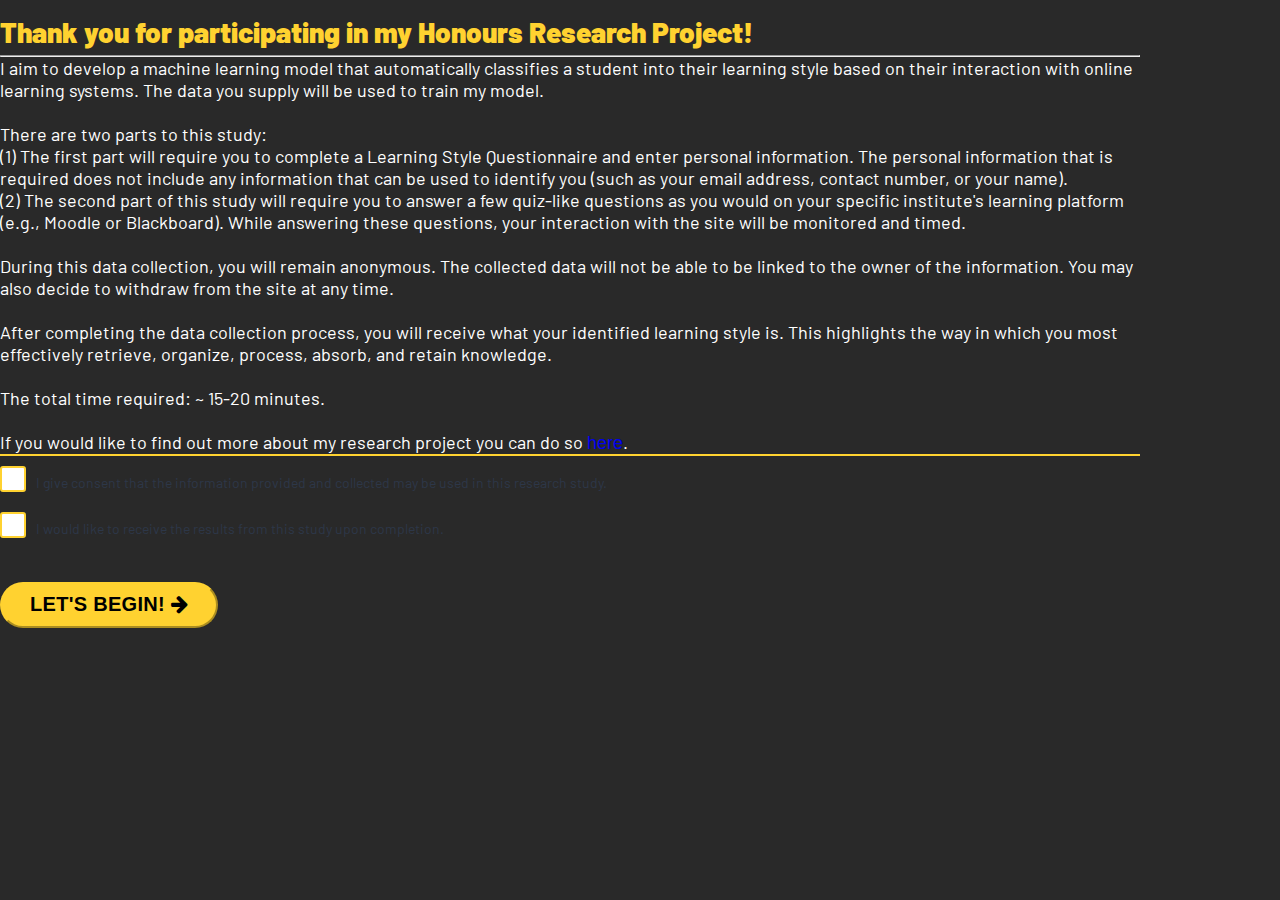
==== commit cdbf1304: "static files update" ====
--- a/index.html
+++ b/index.html
@@ -43,69 +43,79 @@
                                     <span class="font-18 text-white mb-0">
                                         I aim to develop a machine learning model that automatically classifies a student into their learning style based on their interaction with online learning systems. The data you supply will be used to train my model.<br><br>
                                         There are two parts to this study: <br>
-                                        (1)The first part will require you to complete a Learning Style Questionnaire and enter personal information. The personal information that is required does not include any information that can be used to identify you (such as your email address, contact number, or your name).
-                                            <br><br>
-                                            The second part of this study will require you to answer a few quiz-like questions as you would on your specific institute's learning platform (e.g., Moodle or Blackboard). While answering these questions, your interaction with the site will be monitored and timed.
-                                            <br><br>
-                                            During this data collection, you will remain anonymous. The collected data will not be able to be linked to the owner of the information. You may also decide to withdraw from the site at any time.
-                                            <br><br>
-                                            After completing the data collection process, you will receive what your identified learning style is. This highlights the way in which you most effectively retrieve, organize, process, absorb, and retain knowledge.
-                                            <br><br>
-                                            The total time required: ~ 15-20 minutes.
-                                            <br><br>
-                                            If you would like to find out more about my research project you can do so <a href='https://www.canva.com/design/DAEgamgEGI8/m8K5URuo1ecxiGRQ3BQE8g/view?utm_content=DAEgamgEGI8&utm_campaign=designshare&utm_medium=link&utm_source=sharebutton' target="_blank">here</a>.
-                                            <br>
-                                            <hr style="height:2px;border-width:0;color:#ffd230;background-color:#ffd230">
+                                        (1) The first part will require you to complete a Learning Style Questionnaire and enter personal information. The personal information that is required does not include any information that can be used to identify you (such as your email address, contact number, or your name).
+                                        <br>
+                                        (2) The second part of this study will require you to answer a few quiz-like questions as you would on your specific institute's learning platform (e.g., Moodle or Blackboard). While answering these questions, your interaction with the site will be monitored and timed.
+                                        <br><br>
+                                        During this data collection, you will remain anonymous. The collected data will not be able to be linked to the owner of the information. You may also decide to withdraw from the site at any time.
+                                        <br><br>
+                                        After completing the data collection process, you will receive what your identified learning style is. This highlights the way in which you most effectively retrieve, organize, process, absorb, and retain knowledge.
+                                        <br><br>
+                                        The total time required: ~ 15-20 minutes.
+                                        <br><br>
+                                        If you would like to find out more about my research project you can do so <a href='https://www.canva.com/design/DAEgamgEGI8/m8K5URuo1ecxiGRQ3BQE8g/view?utm_content=DAEgamgEGI8&utm_campaign=designshare&utm_medium=link&utm_source=sharebutton' target="_blank">here</a>.
+                                        <br>
+                                        <hr style="height:2px;border-width:0;color:#ffd230;background-color:#ffd230">
 
-                                            <div class="form-group">
-                                                <div class="checkbox d-inline">
-                                                    <input type="checkbox" name="consent" id="consent" onclick="makeButtonAbled()">
-                                                    <label for="consent" class="cr"><span class="font-14 text-white mb-0">I give consent that the information provided and collected may be used in this research
-                                    study.</span>
+                                        <div class="form-group">
+                                            <div class="checkbox d-inline">
+                                                <input type="checkbox" name="consent" id="consent" onclick="makeButtonAbled()">
+                                                <label for="consent" class="cr"><span class="font-14 text-white mb-0">I give consent that the information provided and collected may be used in this research
+                                                        study.</span>
                                     </label>
                                 </div>
                             </div>
+
+
+
                             <div class="form-group">
                                 <div class="checkbox d-inline">
                                     <input type="checkbox" name="results" id="results" onclick="displayEmailField(this)">
                                     <label for="results" class="cr"><span class="font-14 text-white mb-0">I would like to receive the results from this study upon completion.</span>
-                                    </label>
+                                                </label>
                                 </div>
+
                                 <div id="email" style="display: none">
                                     <div class="form-group">
                                         <br>
 
                                         <label><span class="font-14 text-white mb-0">Please enter your email address**:</span></label>
-                                        <form class="needs-validation" id="" method="get" action="#" novalidate>
-                                            <div class="col-lg-6 col-lg-offset-6">
-                                                <div class="input-group">
-                                                    <input type="email" class="form-control" name="email" type="email" id="email" placeholder="simone@example.com" required>
-                                                </div>
+                                        <div class="col-lg-6 col-lg-offset-6">
+                                            <div class="input-group">
+                                                <input type="email" class="form-control" name="emailAddress" id="emailAddress" placeholder="simone@example.com" required>
                                             </div>
-                                            <br>
-                                            <label><span class="font-14 text-white mb-0">**Please note that this email will not be used for any other purposes other than
-                                            disseminating the results of this study. <br>This email address will also not be connected to any information you provide in this study - it will
-                                            be added to a mailing list only.
-                                        </span></label>
+                                        </div>
+                                        <br>
+                                        <label><span class="font-14 text-white mb-0">**Please note that this email will not be used for any other purposes other than
+                                                                disseminating the results of this study. <br>This email address will also not be connected to any information you provide in this study - it will
+                                                                be added to a mailing list only.
+                                                            </span></label>
 
                                     </div>
+
+                                    <div>
+                                        <button type="submit" class="btn btn-lg btn-rounded btn-yellow mb-2 mr-2" onclick="location.href = 'personal-details.html';" disabled="disable" name="emailBegin" id='emailBegin'>SUBMIT EMAIL & BEGIN! <i class="fa fa-arrow-right" aria-hidden="true"></i></button>
+                                    </div>
+
+
+
                                 </div>
                             </div>
 
-                            </span>
-                            <br><br>
+                        </div>
 
-                            <div>
-                                <button type="submit" class="btn btn-lg btn-rounded btn-yellow mb-2 mr-2" onclick="window.location='personal-details.html'" disabled="disable" id="begin">LET'S BEGIN! <i class="fa fa-arrow-right" aria-hidden="true"></i></button>
-                            </div>
-                            </form>
-                        </div>
-                    </div>
+                        </span>
+                        <br><br>
+                        <button type='submit' class="btn btn-lg btn-rounded btn-yellow mb-2 mr-2" onclick="location.href = 'personal-details.html';" disabled="disable" name="begin" id='begin'>LET'S BEGIN! <i class="fa fa-arrow-right" aria-hidden="true"></i></button>
 
 
+                    </div>
                 </div>
+
+
             </div>
         </div>
+    </div>
 
 
     </div>
@@ -131,40 +141,46 @@
             var checkBox = document.getElementById("consent");
             // Get the output text
             var button = document.getElementById("begin");
+            var emailButton = document.getElementById("emailBegin");
 
             // If the checkbox is checked, make button enabled
-            if (checkBox.checked == true) {
+            if (checkBox.checked == true && document.getElementById("results").checked == false) {
                 button.disabled = false;
+                emailButton.disabled = false;
+                document.getElementById("begin").style.display = 'block';
+            } else if (checkBox.checked == true && document.getElementById("results").checked == true) {
+                document.getElementById("begin").style.display = 'none';
+                emailButton.disabled = false;
             } else {
                 button.disabled = true;
+                emailButton.disabled = true;
             }
         }
 
         function displayEmailField(results) {
             var email = document.getElementById("email");
-            email.style.display = results.checked ? "block" : "none";
+            var checkBox = document.getElementById("consent");
+            var resultscheckBox = document.getElementById("results");
+
+            if (checkBox.checked == true && resultscheckBox.checked == false) {
+                document.getElementById("begin").style.display = 'block';
+                document.getElementById("begin").style.disabled = false;
+                email.style.display = "none";
+
+            } else if (resultscheckBox.checked == true && checkBox.checked == true) {
+                email.style.display = "block";
+                document.getElementById("begin").style.display = 'none';
+            } else if (resultscheckBox.checked == false && checkBox.checked == false) {
+                email.style.display = "none";
+                document.getElementById("begin").style.display = 'block';
+            } else if (checkBox.checked == false && resultscheckBox.checked == true) {
+                email.style.display = "block";
+                document.getElementById("begin").style.display = 'none';
+            }
+
+
+
         }
-
-        // Example starter JavaScript for disabling form submissions if there are invalid fields
-        (function() {
-            'use strict'
-
-            // Fetch all the forms we want to apply custom Bootstrap validation styles to
-            var forms = document.querySelectorAll('.needs-validation')
-
-            // Loop over them and prevent submission
-            Array.prototype.slice.call(forms)
-                .forEach(function(form) {
-                    form.addEventListener('submit', function(event) {
-                        if (!form.checkValidity()) {
-                            event.preventDefault()
-                            event.stopPropagation()
-                        }
-
-                        form.classList.add('was-validated')
-                    }, false)
-                })
-        })()
     </script>
 
 
--- a/style.css
+++ b/style.css
@@ -4545,9 +4545,9 @@
 }
 
 .btn-primary:hover {
-    color: #5034c4;
+    color: #ffd230;
     background-color: #fff;
-    border-color: #5034c4;
+    border-color: #ffd230;
 }
 
 .btn-facebook {
@@ -13306,14 +13306,18 @@
 
 .animated-progressbar #myProgress {
     width: 100%;
-    background-color: #e9ecef;
+    background-color: #ffd230;
     border-radius: 5px;
+}
+
+.bg-yellow {
+    background-color: #ffd230 !important;
 }
 
 .animated-progressbar #myBar {
     width: 10%;
     height: 18px;
-    background-color: #5867dd;
+    background-color: #ffd230;
     text-align: center;
     line-height: 18px;
     color: #ffffff;
